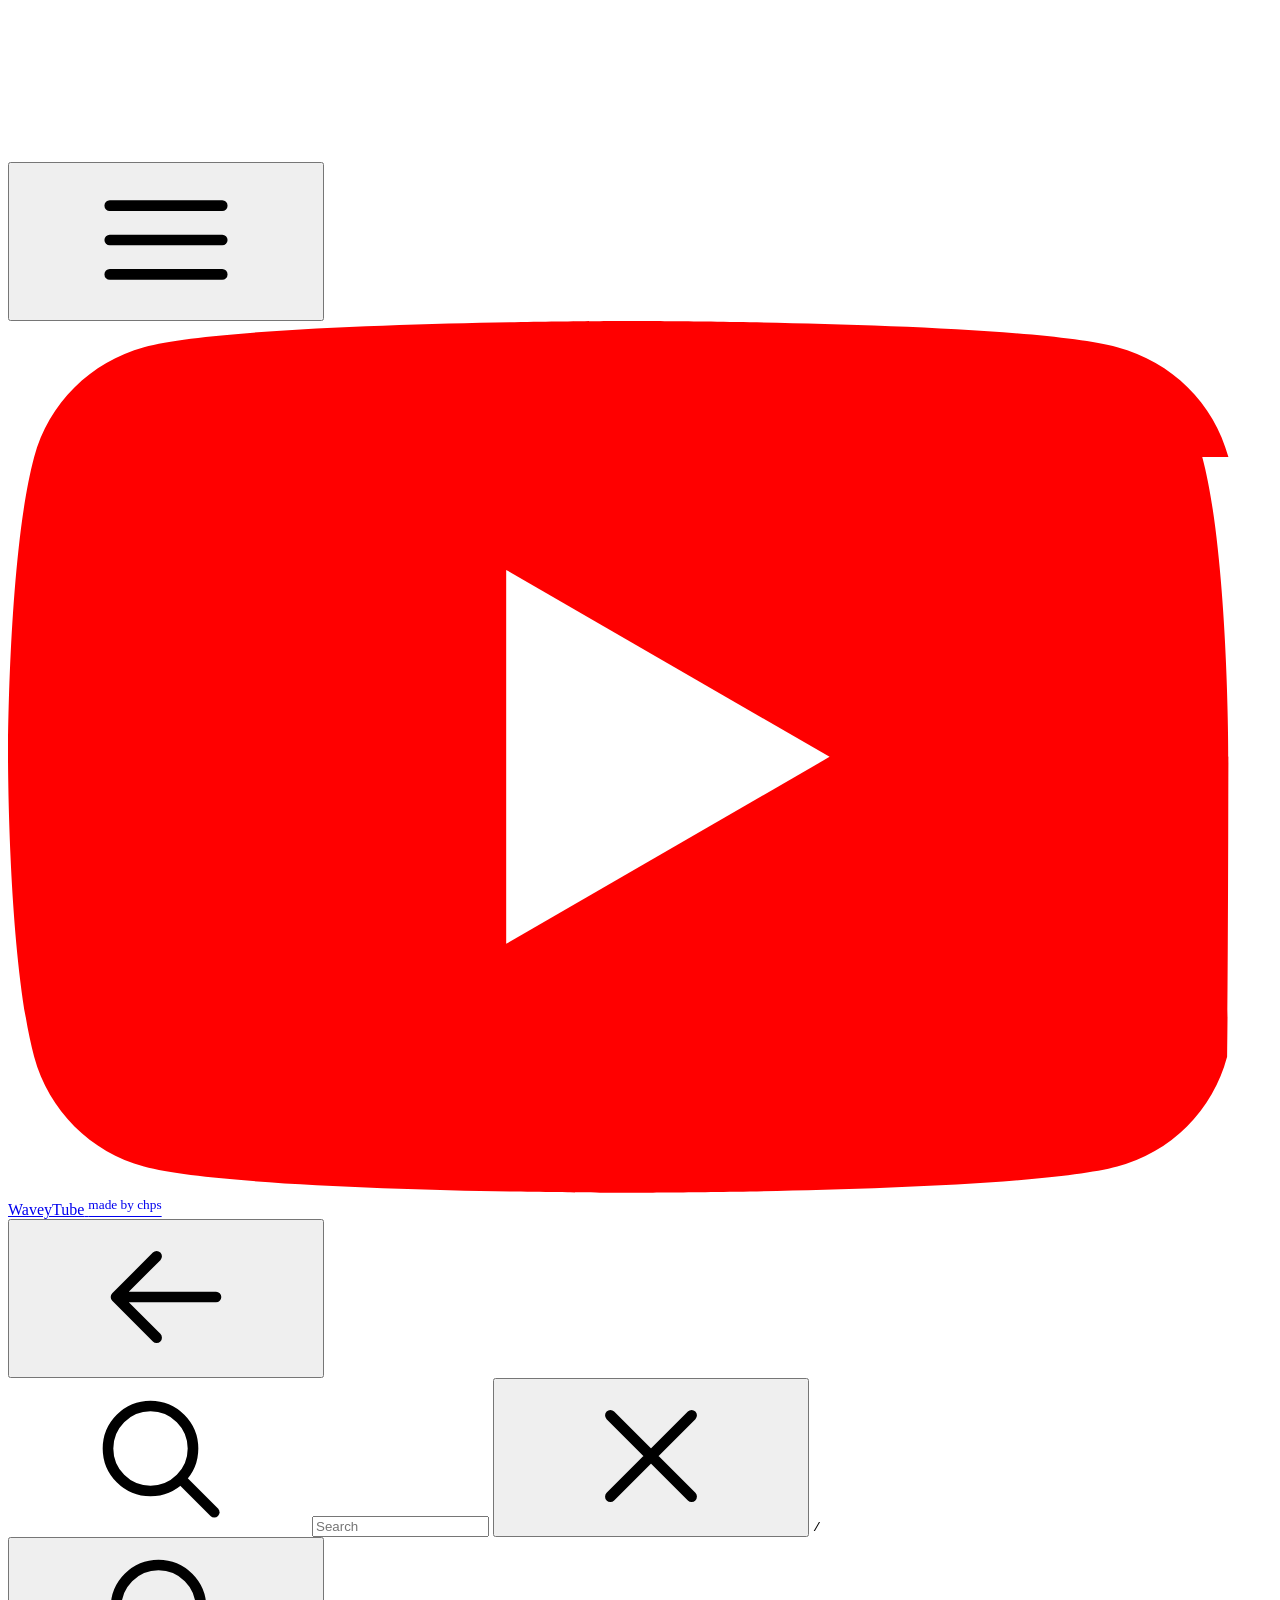
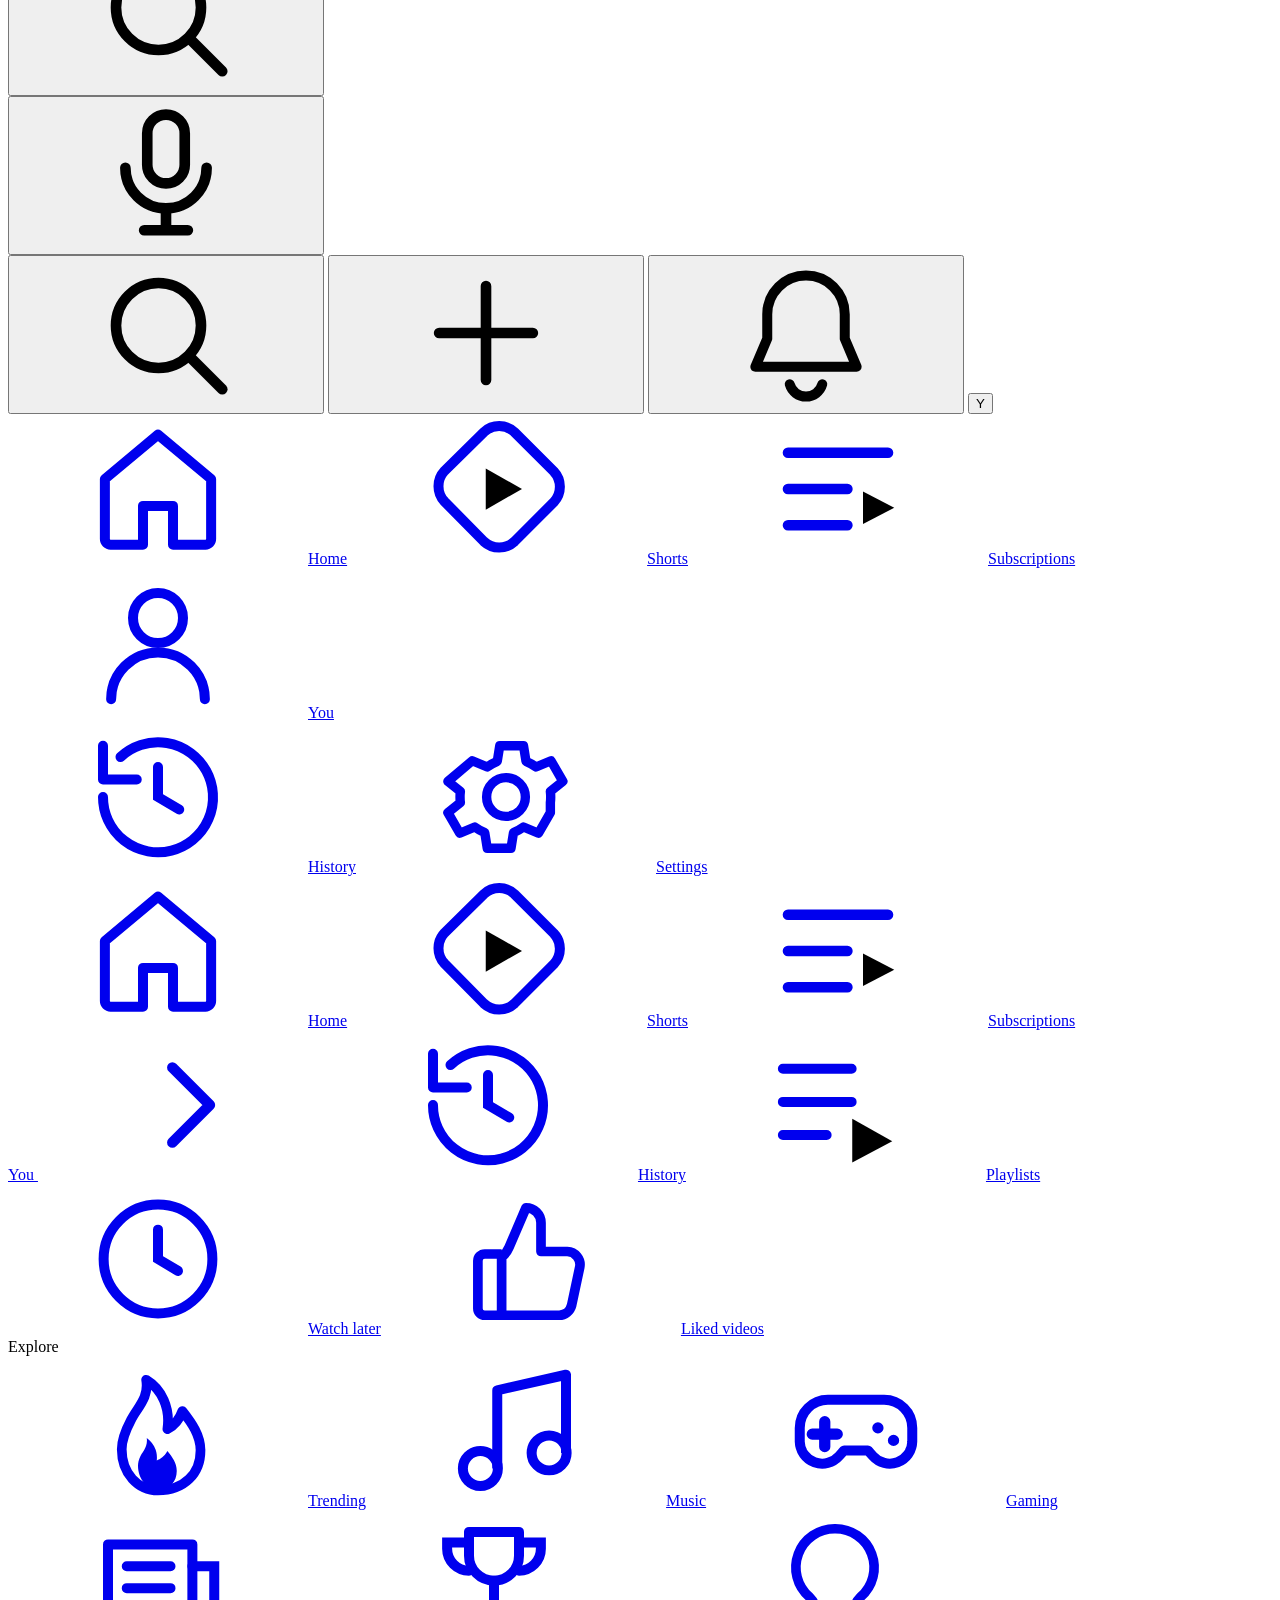
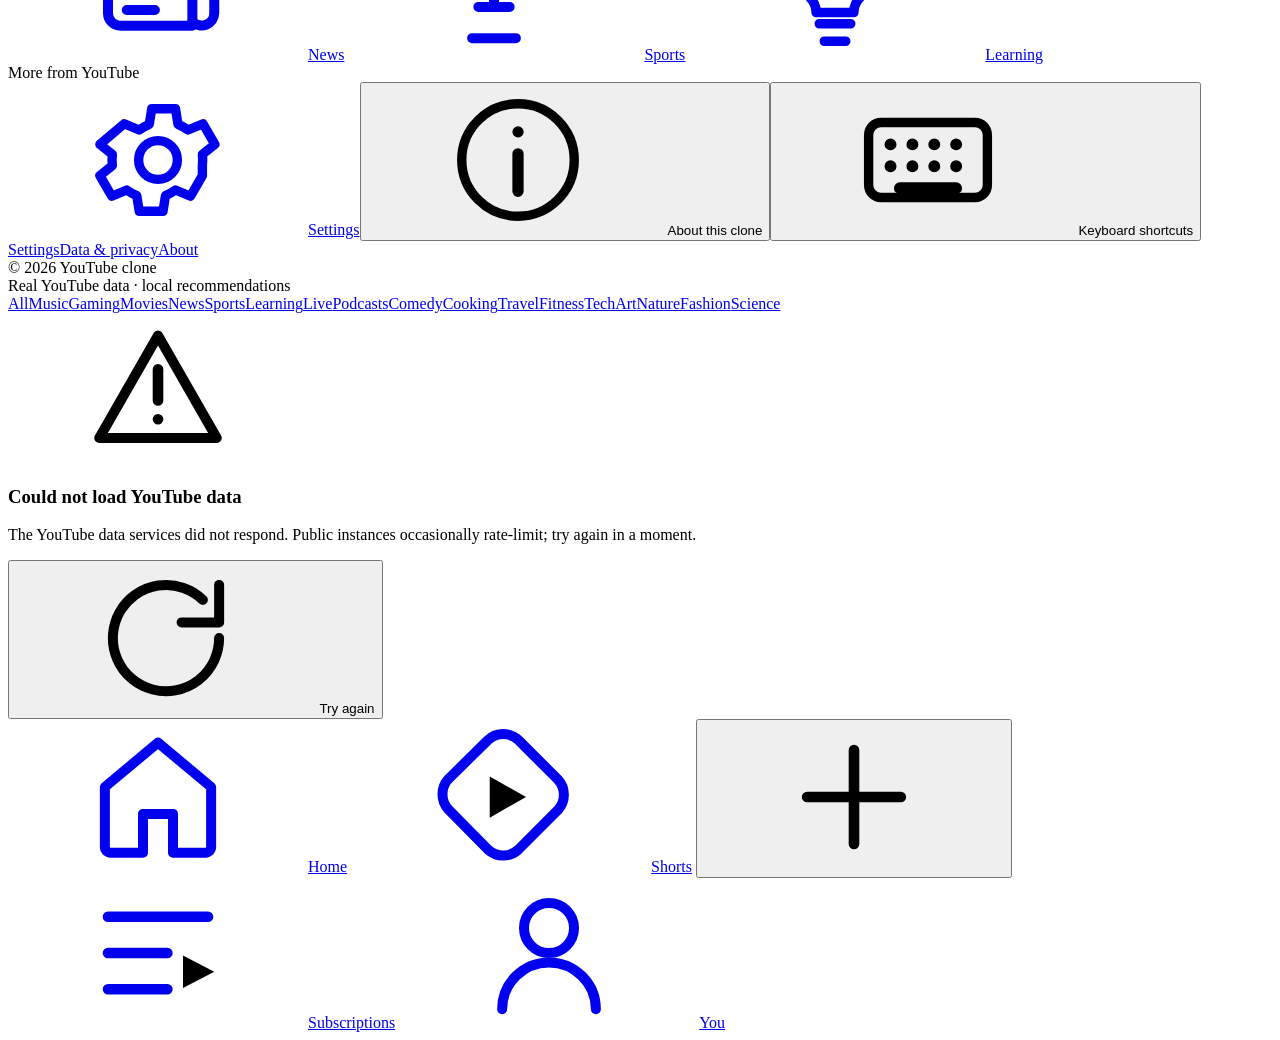
==== index.html @ 27f82ee3 "Update index.html" ====
<!DOCTYPE html>
<html lang="en" data-theme="dark">
<head>
<meta charset="utf-8">
<meta name="viewport" content="width=device-width, initial-scale=1, viewport-fit=cover">
<meta name="theme-color" content="#0f0f0f">
<meta name="description" content="A YouTube-style front end powered by public YouTube data. Search, Shorts, channels, comments and a feed that learns what you like.">
<title>WaveyTube</title>
<link rel="icon" href="data:image/svg+xml,%3Csvg xmlns='http://www.w3.org/2000/svg' viewBox='0 0 28 20'%3E%3Crect width='28' height='20' rx='5' fill='%23f00'/%3E%3Cpath d='M11.5 14.5v-9l7.5 4.5z' fill='white'/%3E%3C/svg%3E">
<link rel="preconnect" href="https://fonts.googleapis.com">
<link rel="preconnect" href="https://fonts.gstatic.com" crossorigin>
<link href="https://fonts.googleapis.com/css2?family=Roboto:wght@400;500;700&display=swap" rel="stylesheet">
<link rel="stylesheet" href="style.css?v=3">
<script>
  /* Paint the right theme before the stylesheet runs to avoid a flash. */
  try {
    var s = JSON.parse(localStorage.getItem('yt.settings.v1') || '{}');
    var t = s.theme || 'dark';
    if (t === 'light' || (t === 'system' && window.matchMedia('(prefers-color-scheme: light)').matches)) {
      document.documentElement.setAttribute('data-theme', 'light');
    }
  } catch (e) {}
</script>
</head>
<body>

<!-- ============================= ICON SPRITE ============================= -->
<svg class="sprite" aria-hidden="true" focusable="false" xmlns="http://www.w3.org/2000/svg">
  <defs>
    <symbol id="i-menu" viewBox="0 0 24 24"><path d="M3 6.5h18M3 12h18M3 17.5h18" fill="none" stroke="currentColor" stroke-width="1.7" stroke-linecap="round"/></symbol>
    <symbol id="i-search" viewBox="0 0 24 24"><circle cx="10.8" cy="10.8" r="6.8" fill="none" stroke="currentColor" stroke-width="1.7"/><path d="M15.8 15.8 21 21" fill="none" stroke="currentColor" stroke-width="1.7" stroke-linecap="round"/></symbol>
    <symbol id="i-mic" viewBox="0 0 24 24"><rect x="9" y="2.5" width="6" height="11" rx="3" fill="none" stroke="currentColor" stroke-width="1.7"/><path d="M5.5 11a6.5 6.5 0 0 0 13 0M12 17.5V21M8.5 21h7" fill="none" stroke="currentColor" stroke-width="1.7" stroke-linecap="round"/></symbol>
    <symbol id="i-plus" viewBox="0 0 24 24"><path d="M12 4.5v15M4.5 12h15" fill="none" stroke="currentColor" stroke-width="1.7" stroke-linecap="round"/></symbol>
    <symbol id="i-bell" viewBox="0 0 24 24"><path d="M12 2.8a6.2 6.2 0 0 0-6.2 6.2v3.9L3.9 17.4h16.2l-1.9-4.5V9A6.2 6.2 0 0 0 12 2.8Z" fill="none" stroke="currentColor" stroke-width="1.6" stroke-linejoin="round"/><path d="M9.4 20.2a2.7 2.7 0 0 0 5.2 0" fill="none" stroke="currentColor" stroke-width="1.6" stroke-linecap="round"/></symbol>
    <symbol id="i-bell-fill" viewBox="0 0 24 24"><path d="M12 2.6a6.4 6.4 0 0 0-6.4 6.4v4L3.7 17.6h16.6L18.4 13V9A6.4 6.4 0 0 0 12 2.6Zm-2.7 17.6a2.8 2.8 0 0 0 5.4 0Z"/></symbol>
    <symbol id="i-home" viewBox="0 0 24 24"><path d="M3.5 10.4 12 3.3l8.5 7.1V20a.9.9 0 0 1-.9.9h-5.2v-6.2H9.6v6.2H4.4a.9.9 0 0 1-.9-.9Z" fill="none" stroke="currentColor" stroke-width="1.6" stroke-linejoin="round"/></symbol>
    <symbol id="i-home-fill" viewBox="0 0 24 24"><path d="M12 2.6 2.9 10.2V21h6.7v-6.4h4.8V21h6.7V10.2Z"/></symbol>
    <symbol id="i-shorts" viewBox="0 0 24 24"><path d="M9.9 2.9a3.6 3.6 0 0 1 4.9 0l6.3 6.3a3.6 3.6 0 0 1 0 4.9l-6.3 6.3a3.6 3.6 0 0 1-4.9 0L3.6 14a3.6 3.6 0 0 1 0-4.9Z" fill="none" stroke="currentColor" stroke-width="1.6"/><path d="M10.2 8.7 16 12l-5.8 3.3Z"/></symbol>
    <symbol id="i-shorts-fill" viewBox="0 0 24 24"><path d="M9.3 2.1a4.2 4.2 0 0 1 5.8 0l6.8 6.8a4.2 4.2 0 0 1 0 5.8l-6.8 6.8a4.2 4.2 0 0 1-5.8 0l-6.8-6.8a4.2 4.2 0 0 1 0-5.8Z"/><path d="M9.8 7.7 16.6 12l-6.8 4.3Z" fill="var(--bg)"/></symbol>
    <symbol id="i-subs" viewBox="0 0 24 24"><path d="M4 6.2h16M4 12h9.5M4 17.8h9.5" fill="none" stroke="currentColor" stroke-width="1.7" stroke-linecap="round"/><path d="M16 12.4 21 15l-5 2.6Z"/></symbol>
    <symbol id="i-history" viewBox="0 0 24 24"><path d="M3.2 12a8.8 8.8 0 1 0 2.8-6.4M3.2 3.8v5.4h5.4" fill="none" stroke="currentColor" stroke-width="1.6" stroke-linecap="round" stroke-linejoin="round"/><path d="M12 7.2V12l3.4 2" fill="none" stroke="currentColor" stroke-width="1.6" stroke-linecap="round"/></symbol>
    <symbol id="i-clock" viewBox="0 0 24 24"><circle cx="12" cy="12" r="8.7" fill="none" stroke="currentColor" stroke-width="1.6"/><path d="M12 7.3V12l3.2 1.9" fill="none" stroke="currentColor" stroke-width="1.6" stroke-linecap="round"/></symbol>
    <symbol id="i-playlist" viewBox="0 0 24 24"><path d="M3.5 6.2h11M3.5 11.5h11M3.5 16.8h7" fill="none" stroke="currentColor" stroke-width="1.6" stroke-linecap="round"/><path d="M14.6 14.2 21 17.8l-6.4 3.4Z"/></symbol>
    <symbol id="i-like" viewBox="0 0 24 24"><path d="M7.3 21H4.6a1.1 1.1 0 0 1-1.1-1.1v-7.6a1.1 1.1 0 0 1 1.1-1.1h2.7m0 9.8h9.2a2.1 2.1 0 0 0 2-1.6l1.3-6.1a2.1 2.1 0 0 0-2-2.5h-4.2V6.2a2.4 2.4 0 0 0-2.4-2.4l-2.7 6.3a4 4 0 0 1-1.2 1.6Z" fill="none" stroke="currentColor" stroke-width="1.55" stroke-linejoin="round"/></symbol>
    <symbol id="i-like-fill" viewBox="0 0 24 24"><path d="M3.4 11.1h3.4V21H3.4Zm5.2 9.9h9.1a2.1 2.1 0 0 0 2.1-1.7l1.2-6a2.1 2.1 0 0 0-2.1-2.5h-4.3V6.3A2.5 2.5 0 0 0 12.1 3.8l-2.8 6.4a4 4 0 0 1-1.3 1.7Z"/></symbol>
    <symbol id="i-dislike" viewBox="0 0 24 24"><path d="M16.7 3H19.4a1.1 1.1 0 0 1 1.1 1.1v7.6a1.1 1.1 0 0 1-1.1 1.1h-2.7M16.7 3H7.5a2.1 2.1 0 0 0-2 1.6L4.2 10.7a2.1 2.1 0 0 0 2 2.5h4.2v3.6a2.4 2.4 0 0 0 2.4 2.4l2.7-6.3a4 4 0 0 1 1.2-1.6Z" fill="none" stroke="currentColor" stroke-width="1.55" stroke-linejoin="round"/></symbol>
    <symbol id="i-share" viewBox="0 0 24 24"><path d="M14 8.8V5.3L21 12l-7 6.7v-3.5c-4.9 0-7.8 1.5-9.6 4.6.8-5.4 3.7-9.5 9.6-11Z" fill="none" stroke="currentColor" stroke-width="1.55" stroke-linejoin="round"/></symbol>
    <symbol id="i-save" viewBox="0 0 24 24"><path d="M3.5 6h12M3.5 11.5h12M3.5 17h8" fill="none" stroke="currentColor" stroke-width="1.65" stroke-linecap="round"/><path d="M18 11v7M14.5 14.5h7" fill="none" stroke="currentColor" stroke-width="1.65" stroke-linecap="round"/></symbol>
    <symbol id="i-download" viewBox="0 0 24 24"><path d="M12 3v12m0 0 4.4-4.4M12 15l-4.4-4.4M3.8 20.2h16.4" fill="none" stroke="currentColor" stroke-width="1.6" stroke-linecap="round" stroke-linejoin="round"/></symbol>
    <symbol id="i-more" viewBox="0 0 24 24"><circle cx="12" cy="5" r="1.7"/><circle cx="12" cy="12" r="1.7"/><circle cx="12" cy="19" r="1.7"/></symbol>
    <symbol id="i-more-h" viewBox="0 0 24 24"><circle cx="5" cy="12" r="1.7"/><circle cx="12" cy="12" r="1.7"/><circle cx="19" cy="12" r="1.7"/></symbol>
    <symbol id="i-close" viewBox="0 0 24 24"><path d="m5.5 5.5 13 13m0-13-13 13" fill="none" stroke="currentColor" stroke-width="1.7" stroke-linecap="round"/></symbol>
    <symbol id="i-chevron-down" viewBox="0 0 24 24"><path d="m6 9.5 6 6 6-6" fill="none" stroke="currentColor" stroke-width="1.7" stroke-linecap="round" stroke-linejoin="round"/></symbol>
    <symbol id="i-chevron-up" viewBox="0 0 24 24"><path d="m6 14.5 6-6 6 6" fill="none" stroke="currentColor" stroke-width="1.7" stroke-linecap="round" stroke-linejoin="round"/></symbol>
    <symbol id="i-chevron-left" viewBox="0 0 24 24"><path d="m14.5 6-6 6 6 6" fill="none" stroke="currentColor" stroke-width="1.7" stroke-linecap="round" stroke-linejoin="round"/></symbol>
    <symbol id="i-chevron-right" viewBox="0 0 24 24"><path d="m9.5 6 6 6-6 6" fill="none" stroke="currentColor" stroke-width="1.7" stroke-linecap="round" stroke-linejoin="round"/></symbol>
    <symbol id="i-arrow-left" viewBox="0 0 24 24"><path d="M20 12H4m0 0 6.5-6.5M4 12l6.5 6.5" fill="none" stroke="currentColor" stroke-width="1.7" stroke-linecap="round" stroke-linejoin="round"/></symbol>
    <symbol id="i-check" viewBox="0 0 24 24"><path d="m4.5 12.5 5 5 10-11" fill="none" stroke="currentColor" stroke-width="1.8" stroke-linecap="round" stroke-linejoin="round"/></symbol>
    <symbol id="i-check-circle" viewBox="0 0 24 24"><circle cx="12" cy="12" r="9.2" fill="currentColor"/><path d="m7.4 12.2 3 3 6.2-6.6" fill="none" stroke="var(--bg)" stroke-width="1.9" stroke-linecap="round" stroke-linejoin="round"/></symbol>
    <symbol id="i-play" viewBox="0 0 24 24"><path d="M7.8 4.5v15L20.5 12Z"/></symbol>
    <symbol id="i-pause" viewBox="0 0 24 24"><rect x="6" y="4.5" width="4" height="15" rx="1"/><rect x="14" y="4.5" width="4" height="15" rx="1"/></symbol>
    <symbol id="i-next" viewBox="0 0 24 24"><path d="M5 4.5v15L16 12Z"/><rect x="17.5" y="4.5" width="2.5" height="15" rx="1"/></symbol>
    <symbol id="i-fullscreen" viewBox="0 0 24 24"><path d="M4 9V4h5M20 9V4h-5M4 15v5h5M20 15v5h-5" fill="none" stroke="currentColor" stroke-width="1.8" stroke-linecap="round" stroke-linejoin="round"/></symbol>
    <symbol id="i-theater" viewBox="0 0 24 24"><rect x="2.5" y="5.5" width="19" height="13" rx="2" fill="none" stroke="currentColor" stroke-width="1.6"/><path d="M2.5 11h19" fill="none" stroke="currentColor" stroke-width="1.6"/></symbol>
    <symbol id="i-volume" viewBox="0 0 24 24"><path d="M4 9.5h3L12 5v14l-5-4.5H4Z" fill="none" stroke="currentColor" stroke-width="1.6" stroke-linejoin="round"/><path d="M15.5 8.5a5 5 0 0 1 0 7M18 6a8.5 8.5 0 0 1 0 12" fill="none" stroke="currentColor" stroke-width="1.6" stroke-linecap="round"/></symbol>
    <symbol id="i-settings" viewBox="0 0 24 24"><path d="M19.1 12.9a7.6 7.6 0 0 0 0-1.8l2-1.6-1.9-3.3-2.4 1a8 8 0 0 0-1.6-.9l-.4-2.5h-3.8l-.4 2.5a8 8 0 0 0-1.6.9l-2.4-1L2.7 9.5l2 1.6a7.6 7.6 0 0 0 0 1.8l-2 1.6 1.9 3.3 2.4-1a8 8 0 0 0 1.6.9l.4 2.5h3.8l.4-2.5a8 8 0 0 0 1.6-.9l2.4 1 1.9-3.3Z" fill="none" stroke="currentColor" stroke-width="1.5" stroke-linejoin="round"/><circle cx="12" cy="12" r="3.1" fill="none" stroke="currentColor" stroke-width="1.5"/></symbol>
    <symbol id="i-help" viewBox="0 0 24 24"><circle cx="12" cy="12" r="9" fill="none" stroke="currentColor" stroke-width="1.5"/><path d="M9.3 9.2A2.8 2.8 0 0 1 14.8 10c0 1.9-2.8 2-2.8 3.8M12 17.2h.01" fill="none" stroke="currentColor" stroke-width="1.6" stroke-linecap="round"/></symbol>
    <symbol id="i-flag" viewBox="0 0 24 24"><path d="M5 21V3.5h9l1 2h4v9h-5l-1-2H5" fill="none" stroke="currentColor" stroke-width="1.6" stroke-linejoin="round"/></symbol>
    <symbol id="i-fire" viewBox="0 0 24 24"><path d="M12 21.5c4.2 0 6.8-2.7 6.8-6.4 0-2.4-1.4-4.4-2.9-6.3-.5 1.4-1.4 2.4-2.4 2.9.5-3.4-.9-6.4-3.4-7.9.5 2.9-1.4 4.4-2.4 6.4-1 1.9-1.5 3.2-1.5 4.7 0 3.9 2.6 6.6 5.8 6.6Z" fill="none" stroke="currentColor" stroke-width="1.55" stroke-linejoin="round"/><path d="M12 21.4c1.9 0 3-1.3 3-3 0-1.3-.7-2.2-1.5-3.2-.5.9-1.1 1.3-1.7 1.5.2-1.7-.7-3-1.6-3.6.2 1.4-.6 2.1-1 2.9-.3.6-.4 1.1-.4 1.6 0 2 1.4 3.8 3.2 3.8Z" fill="currentColor"/></symbol>
    <symbol id="i-music" viewBox="0 0 24 24"><path d="M9 18V5.5L20 3v12.5" fill="none" stroke="currentColor" stroke-width="1.6" stroke-linejoin="round"/><circle cx="6.3" cy="18" r="2.8" fill="none" stroke="currentColor" stroke-width="1.6"/><circle cx="17.3" cy="15.5" r="2.8" fill="none" stroke="currentColor" stroke-width="1.6"/></symbol>
    <symbol id="i-gaming" viewBox="0 0 24 24"><path d="M7.5 7h9A4.5 4.5 0 0 1 21 11.5v2.2a3.6 3.6 0 0 1-6.3 2.3l-.8-.9h-3.8l-.8.9A3.6 3.6 0 0 1 3 13.7v-2.2A4.5 4.5 0 0 1 7.5 7Z" fill="none" stroke="currentColor" stroke-width="1.6" stroke-linejoin="round"/><path d="M7 10.5v4M5 12.5h4M15.5 11.5h.01M18 13.5h.01" fill="none" stroke="currentColor" stroke-width="1.8" stroke-linecap="round"/></symbol>
    <symbol id="i-news" viewBox="0 0 24 24"><path d="M4 5.5h13.5v13H6a2 2 0 0 1-2-2Z" fill="none" stroke="currentColor" stroke-width="1.6" stroke-linejoin="round"/><path d="M17.5 9H21v7.5a2 2 0 0 1-3.5 1.3M7 9h7M7 12.5h7M7 16h4.5" fill="none" stroke="currentColor" stroke-width="1.6" stroke-linecap="round"/></symbol>
    <symbol id="i-sports" viewBox="0 0 24 24"><path d="M8 3.5h8v3.8a4 4 0 0 1-8 0Z" fill="none" stroke="currentColor" stroke-width="1.6" stroke-linejoin="round"/><path d="M8 5.2H4.5v1A3.5 3.5 0 0 0 8 9.7M16 5.2h3.5v1a3.5 3.5 0 0 1-3.5 3.5M12 11.3v4.2M8.5 20.5h7M9.5 15.5h5" fill="none" stroke="currentColor" stroke-width="1.6" stroke-linecap="round"/></symbol>
    <symbol id="i-learning" viewBox="0 0 24 24"><path d="M9.5 18.2h5M10.3 21h3.4M12 3a6.2 6.2 0 0 0-4.1 10.9c.7.7 1.1 1.5 1.1 2.5h6c0-1 .4-1.8 1.1-2.5A6.2 6.2 0 0 0 12 3Z" fill="none" stroke="currentColor" stroke-width="1.55" stroke-linecap="round" stroke-linejoin="round"/></symbol>
    <symbol id="i-user" viewBox="0 0 24 24"><circle cx="12" cy="8" r="4" fill="none" stroke="currentColor" stroke-width="1.6"/><path d="M4.5 21a7.5 7.5 0 0 1 15 0" fill="none" stroke="currentColor" stroke-width="1.6" stroke-linecap="round"/></symbol>
    <symbol id="i-comment" viewBox="0 0 24 24"><path d="M21 11.6a8.4 8.4 0 0 1-8.4 8.4H7.2L3 23V11.6A8.4 8.4 0 0 1 11.4 3.2h1.2A8.4 8.4 0 0 1 21 11.6Z" fill="none" stroke="currentColor" stroke-width="1.55" stroke-linejoin="round"/></symbol>
    <symbol id="i-send" viewBox="0 0 24 24"><path d="M3.4 20.6 21 12 3.4 3.4l2.4 7.3 9.2 1.3-9.2 1.3Z" fill="none" stroke="currentColor" stroke-width="1.5" stroke-linejoin="round"/></symbol>
    <symbol id="i-filter" viewBox="0 0 24 24"><path d="M3.5 6.5h17M3.5 12h17M3.5 17.5h17" fill="none" stroke="currentColor" stroke-width="1.6" stroke-linecap="round"/><circle cx="9" cy="6.5" r="2" fill="currentColor"/><circle cx="15.5" cy="12" r="2" fill="currentColor"/><circle cx="7.5" cy="17.5" r="2" fill="currentColor"/></symbol>
    <symbol id="i-sort" viewBox="0 0 24 24"><path d="M4 6.5h11M4 12h7M4 17.5h4M18 5v14m0 0 3-3m-3 3-3-3" fill="none" stroke="currentColor" stroke-width="1.6" stroke-linecap="round" stroke-linejoin="round"/></symbol>
    <symbol id="i-tune" viewBox="0 0 24 24"><path d="M4 7h6M14 7h6M4 17h10M18 17h2" fill="none" stroke="currentColor" stroke-width="1.6" stroke-linecap="round"/><circle cx="12" cy="7" r="2.2" fill="none" stroke="currentColor" stroke-width="1.6"/><circle cx="16" cy="17" r="2.2" fill="none" stroke="currentColor" stroke-width="1.6"/></symbol>
    <symbol id="i-trash" viewBox="0 0 24 24"><path d="M4.5 6.5h15M9.5 6.5V4h5v2.5M6.5 6.5l1 14h9l1-14M10 10v7M14 10v7" fill="none" stroke="currentColor" stroke-width="1.55" stroke-linecap="round" stroke-linejoin="round"/></symbol>
    <symbol id="i-link" viewBox="0 0 24 24"><path d="M10.2 13.8a4.2 4.2 0 0 0 6 0l2.6-2.6a4.2 4.2 0 0 0-6-6l-1.2 1.2" fill="none" stroke="currentColor" stroke-width="1.6" stroke-linecap="round"/><path d="M13.8 10.2a4.2 4.2 0 0 0-6 0l-2.6 2.6a4.2 4.2 0 0 0 6 6l1.2-1.2" fill="none" stroke="currentColor" stroke-width="1.6" stroke-linecap="round"/></symbol>
    <symbol id="i-copy" viewBox="0 0 24 24"><rect x="8.5" y="8.5" width="12" height="12" rx="2" fill="none" stroke="currentColor" stroke-width="1.6"/><path d="M15.5 8.5v-3a2 2 0 0 0-2-2h-8a2 2 0 0 0-2 2v8a2 2 0 0 0 2 2h3" fill="none" stroke="currentColor" stroke-width="1.6"/></symbol>
    <symbol id="i-external" viewBox="0 0 24 24"><path d="M14 4h6v6M20 4l-8.5 8.5M18 14v5a1 1 0 0 1-1 1H5a1 1 0 0 1-1-1V7a1 1 0 0 1 1-1h5" fill="none" stroke="currentColor" stroke-width="1.6" stroke-linecap="round" stroke-linejoin="round"/></symbol>
    <symbol id="i-sun" viewBox="0 0 24 24"><circle cx="12" cy="12" r="4.2" fill="none" stroke="currentColor" stroke-width="1.6"/><path d="M12 2.5v2.2M12 19.3v2.2M2.5 12h2.2M19.3 12h2.2M5.3 5.3l1.6 1.6M17.1 17.1l1.6 1.6M18.7 5.3l-1.6 1.6M6.9 17.1l-1.6 1.6" fill="none" stroke="currentColor" stroke-width="1.6" stroke-linecap="round"/></symbol>
    <symbol id="i-moon" viewBox="0 0 24 24"><path d="M20 14.4A8.4 8.4 0 0 1 9.6 4a8.5 8.5 0 1 0 10.4 10.4Z" fill="none" stroke="currentColor" stroke-width="1.6" stroke-linejoin="round"/></symbol>
    <symbol id="i-verified" viewBox="0 0 24 24"><circle cx="12" cy="12" r="9.4" fill="currentColor" opacity=".9"/><path d="m7.6 12.2 2.9 2.9 5.9-6.2" fill="none" stroke="#0f0f0f" stroke-width="1.8" stroke-linecap="round" stroke-linejoin="round"/></symbol>
    <symbol id="i-sparkle" viewBox="0 0 24 24"><path d="M12 2.6l2.2 6.4 6.4 2.2-6.4 2.2L12 20l-2.2-6.6-6.4-2.2 6.4-2.2Z" fill="none" stroke="currentColor" stroke-width="1.5" stroke-linejoin="round"/><path d="M19 16.5l.8 2.2 2.2.8-2.2.8-.8 2.2-.8-2.2-2.2-.8 2.2-.8Z" fill="currentColor"/></symbol>
    <symbol id="i-keyboard" viewBox="0 0 24 24"><rect x="2.5" y="6" width="19" height="12" rx="2" fill="none" stroke="currentColor" stroke-width="1.5"/><path d="M6 9.5h.01M9.5 9.5h.01M13 9.5h.01M16.5 9.5h.01M6 13h.01M9.5 13h.01M13 13h.01M16.5 13h.01M7.5 16.5h9" fill="none" stroke="currentColor" stroke-width="1.9" stroke-linecap="round"/></symbol>
    <symbol id="i-live" viewBox="0 0 24 24"><circle cx="12" cy="12" r="3.2" fill="currentColor"/><path d="M7.5 7.5a6.4 6.4 0 0 0 0 9M16.5 7.5a6.4 6.4 0 0 1 0 9M4.5 4.5a10.6 10.6 0 0 0 0 15M19.5 4.5a10.6 10.6 0 0 1 0 15" fill="none" stroke="currentColor" stroke-width="1.6" stroke-linecap="round"/></symbol>
    <symbol id="i-upload" viewBox="0 0 24 24"><path d="M12 16V4m0 0 4.5 4.5M12 4 7.5 8.5M4 15v4a1 1 0 0 0 1 1h14a1 1 0 0 0 1-1v-4" fill="none" stroke="currentColor" stroke-width="1.6" stroke-linecap="round" stroke-linejoin="round"/></symbol>
    <symbol id="i-globe" viewBox="0 0 24 24"><circle cx="12" cy="12" r="9" fill="none" stroke="currentColor" stroke-width="1.5"/><path d="M3.2 12h17.6M12 3a15 15 0 0 1 0 18M12 3a15 15 0 0 0 0 18" fill="none" stroke="currentColor" stroke-width="1.4"/></symbol>
    <symbol id="i-refresh" viewBox="0 0 24 24"><path d="M20.5 12a8.5 8.5 0 1 1-2.6-6.1M20.5 3.5v6h-6" fill="none" stroke="currentColor" stroke-width="1.6" stroke-linecap="round" stroke-linejoin="round"/></symbol>
    <symbol id="i-warning" viewBox="0 0 24 24"><path d="M12 3.6 21.4 20H2.6Z" fill="none" stroke="currentColor" stroke-width="1.6" stroke-linejoin="round"/><path d="M12 9v5M12 17h.01" fill="none" stroke="currentColor" stroke-width="1.7" stroke-linecap="round"/></symbol>
    <symbol id="i-info" viewBox="0 0 24 24"><circle cx="12" cy="12" r="9" fill="none" stroke="currentColor" stroke-width="1.5"/><path d="M12 11v6M12 7.5h.01" fill="none" stroke="currentColor" stroke-width="1.8" stroke-linecap="round"/></symbol>
    <symbol id="i-list" viewBox="0 0 24 24"><path d="M4 6.5h.01M4 12h.01M4 17.5h.01M8 6.5h12M8 12h12M8 17.5h12" fill="none" stroke="currentColor" stroke-width="1.9" stroke-linecap="round"/></symbol>
    <symbol id="i-grid" viewBox="0 0 24 24"><rect x="3.5" y="3.5" width="7" height="7" rx="1.4" fill="none" stroke="currentColor" stroke-width="1.6"/><rect x="13.5" y="3.5" width="7" height="7" rx="1.4" fill="none" stroke="currentColor" stroke-width="1.6"/><rect x="3.5" y="13.5" width="7" height="7" rx="1.4" fill="none" stroke="currentColor" stroke-width="1.6"/><rect x="13.5" y="13.5" width="7" height="7" rx="1.4" fill="none" stroke="currentColor" stroke-width="1.6"/></symbol>
    <symbol id="i-edit" viewBox="0 0 24 24"><path d="M4 20h4L20 8l-4-4L4 16Z" fill="none" stroke="currentColor" stroke-width="1.6" stroke-linejoin="round"/><path d="m14.5 5.5 4 4" fill="none" stroke="currentColor" stroke-width="1.6"/></symbol>
    <symbol id="i-eye" viewBox="0 0 24 24"><path d="M2.5 12S6 5.8 12 5.8 21.5 12 21.5 12 18 18.2 12 18.2 2.5 12 2.5 12Z" fill="none" stroke="currentColor" stroke-width="1.55"/><circle cx="12" cy="12" r="3.1" fill="none" stroke="currentColor" stroke-width="1.55"/></symbol>
    <symbol id="i-calendar" viewBox="0 0 24 24"><rect x="3.5" y="5" width="17" height="16" rx="2" fill="none" stroke="currentColor" stroke-width="1.55"/><path d="M3.5 10h17M8 3v4M16 3v4" fill="none" stroke="currentColor" stroke-width="1.55" stroke-linecap="round"/></symbol>
  </defs>
</svg>

<div id="loader" class="loader" aria-hidden="true"><i></i></div>

<!-- ============================= MASTHEAD ============================= -->
<header class="masthead" id="masthead">
  <div class="mast-start">
    <button class="icon-btn" id="menuBtn" aria-label="Guide" title="Guide">
      <svg class="icon"><use href="#i-menu"/></svg>
    </button>
    <a class="logo" href="#/" aria-label="YouTube Home">
      <svg class="logo-mark" viewBox="0 0 29 20" aria-hidden="true">
        <path d="M28 3.12C27.67 1.89 26.7.93 25.45.6 23.22 0 14.29 0 14.29 0S5.35 0 3.12.6C1.9.93.93 1.89.6 3.12 0 5.35 0 10 0 10s0 4.65.6 6.88c.33 1.23 1.3 2.19 2.52 2.52C5.35 20 14.29 20 14.29 20s8.93 0 11.16-.6a3.55 3.55 0 0 0 2.52-2.52C28 14.65 28 10 28 10s0-4.65-.6-6.88Z" fill="#FF0000"/>
        <path d="M11.43 14.29 18.85 10l-7.42-4.29Z" fill="#fff"/>
      </svg>
      <span class="logo-word">WaveyTube</span>
      <sup class="logo-country">made by chps</sup>
    </a>
  </div>

  <div class="mast-center" id="searchWrap">
    <button class="icon-btn mobile-only" id="mobileSearchBack" aria-label="Back">
      <svg class="icon"><use href="#i-arrow-left"/></svg>
    </button>
    <form class="search-form" id="searchForm" role="search" autocomplete="off">
      <div class="search-box" id="searchBox">
        <svg class="search-inline-icon" aria-hidden="true"><use href="#i-search"/></svg>
        <input id="searchInput" name="search_query" type="text" placeholder="Search" aria-label="Search"
               autocomplete="off" autocapitalize="off" spellcheck="false" role="combobox" aria-expanded="false"
               aria-controls="suggest" aria-autocomplete="list">
        <button type="button" class="search-clear hidden" id="clearSearch" aria-label="Clear search">
          <svg class="icon"><use href="#i-close"/></svg>
        </button>
        <kbd class="search-kbd" id="searchKbd">/</kbd>
      </div>
      <button type="submit" class="search-submit" id="searchBtn" aria-label="Search">
        <svg class="icon"><use href="#i-search"/></svg>
      </button>
    </form>
    <button class="icon-btn mic-btn" id="micBtn" aria-label="Search with your voice" title="Search with your voice">
      <svg class="icon"><use href="#i-mic"/></svg>
    </button>
    <div class="suggest" id="suggest" role="listbox" aria-label="Search suggestions" hidden></div>
  </div>

  <div class="mast-end">
    <button class="icon-btn mobile-only" id="mobileSearchBtn" aria-label="Search">
      <svg class="icon"><use href="#i-search"/></svg>
    </button>
    <button class="icon-btn create-btn" id="createBtn" aria-label="Create" title="Create">
      <svg class="icon"><use href="#i-plus"/></svg>
    </button>
    <button class="icon-btn notif-btn" id="notifBtn" aria-label="Notifications" title="Notifications">
      <svg class="icon"><use href="#i-bell"/></svg>
      <span class="notif-badge hidden" id="notifBadge"></span>
    </button>
    <button class="avatar-btn" id="avatarBtn" aria-label="Account" title="Account">
      <span class="avatar avatar-user" id="headerAvatar">Y</span>
    </button>
  </div>
</header>

<!-- ============================= SHELL ============================= -->
<div class="app-shell">
  <aside class="sidebar" id="sidebar" aria-label="Guide">
    <div class="mini-nav" id="miniNav"></div>
    <nav class="side-scroll" id="sideNav"></nav>
  </aside>
  <div class="scrim" id="scrim" hidden></div>
  <main class="page" id="page" tabindex="-1"></main>
</div>

<nav class="bottom-nav" id="bottomNav" aria-label="Mobile navigation">
  <a href="#/" data-nav="home"><svg class="icon"><use href="#i-home"/></svg><span>Home</span></a>
  <a href="#/shorts" data-nav="shorts"><svg class="icon"><use href="#i-shorts"/></svg><span>Shorts</span></a>
  <button type="button" id="bottomCreate" aria-label="Create"><span class="bottom-plus"><svg class="icon"><use href="#i-plus"/></svg></span></button>
  <a href="#/feed/subscriptions" data-nav="subs"><svg class="icon"><use href="#i-subs"/></svg><span>Subscriptions</span></a>
  <a href="#/you" data-nav="you"><svg class="icon"><use href="#i-user"/></svg><span>You</span></a>
</nav>

<div id="menuRoot"></div>
<div id="modalRoot"></div>
<div id="toastRoot" class="toast-root" role="status" aria-live="polite"></div>

<noscript>
  <div class="noscript">This YouTube clone needs JavaScript to load videos from YouTube.</div>
</noscript>

<script src="script.js?v=3"></script>
</body>
</html>
---- style.css ----
.f1l1o3bf{font-family:Inter, -apple-system, BlinkMacSystemFont, 'Segoe UI', Roboto, Oxygen, Ubuntu, Cantarell, 'Helvetica Neue', sans-serif, Arial;font-style:normal;font-weight:400}.f1l1o3bf button, .f1l1o3bf input, .f1l1o3bf textarea{font-family:inherit}.f1i95ii3{border-top:0.5px solid var(--origin-color-border-base-subdued)}.f1a8rywe{min-width:0}.f1mpvv25{min-width:100%;width:0}.fjz5tje{-moz-appearance:none;-webkit-appearance:none;appearance:none;background:none;border:none;color:var(--origin-color-text-base-default);cursor:pointer;font:inherit;letter-spacing:inherit;padding:0;text-decoration:underline;text-underline-position:from-font}.f1h70aqx{background-color:var(--origin-color-background-base-default);border:1px solid var(--origin-color-border-base-subdued);border-radius:20px;box-shadow:var(--origin-elevation-base-low);overflow:hidden;width:200px}.fa7ohrq{background:transparent;border:none;border-top-left-radius:20px;border-top-right-radius:20px;display:block;overflow:hidden;vertical-align:top}.f1lzxbh5{transform:none}.f2iyhnc{--ease-out:cubic-bezier(0, 0.8, 0.2, 1)}.f1c6kbrm{height:0;overflow:hidden;pointer-events:none;width:0}.fkiiwe1{background-color:var(--origin-color-background-base-default);border:1px solid var(--origin-color-border-base-subdued);border-radius:20px;box-shadow:var(--origin-elevation-base-low);box-sizing:content-box;display:flex;flex-direction:column;min-width:200px;overflow:hidden;transition:width 300ms cubic-bezier(0, 0.8, 0.2, 1), height 300ms cubic-bezier(0, 0.8, 0.2, 1)}.f1mgyl9u{position:relative}.fkxp4c0{background:transparent !important;border:none !important;border-radius:0 !important;border-top:0.5px solid var(--origin-color-border-base-subdued) !important;box-shadow:none !important;box-sizing:border-box;min-width:200px;width:-moz-max-content;width:max-content}.f1w5w47h{position:absolute;right:8px;top:50%;transform:translateY(-50%);z-index:1}.f1rm63xq{contain:inline-size}.f1sjiwcg{box-sizing:border-box;max-height:226px;overflow-y:auto}.f1sjiwcg button[role="menuitem"]{flex-shrink:0}.f1jhsh4f.f1jhsh4f{max-height:196px}.fhbth78{background-color:var(--origin-color-background-base-default);border:1px solid var(--origin-color-border-base-subdued);border-radius:20px;box-shadow:var(--origin-elevation-base-low);overflow:hidden}.fcym66q{min-width:100%;width:-moz-max-content;width:max-content}@keyframes f1gwuh0p{from{opacity:0}to{opacity:1}}.fvrf9c6{animation:f1gwuh0p 0.2s cubic-bezier(0.1, 0.65, 0.2, 1) forwards;max-width:-moz-fit-content;max-width:fit-content;opacity:0}
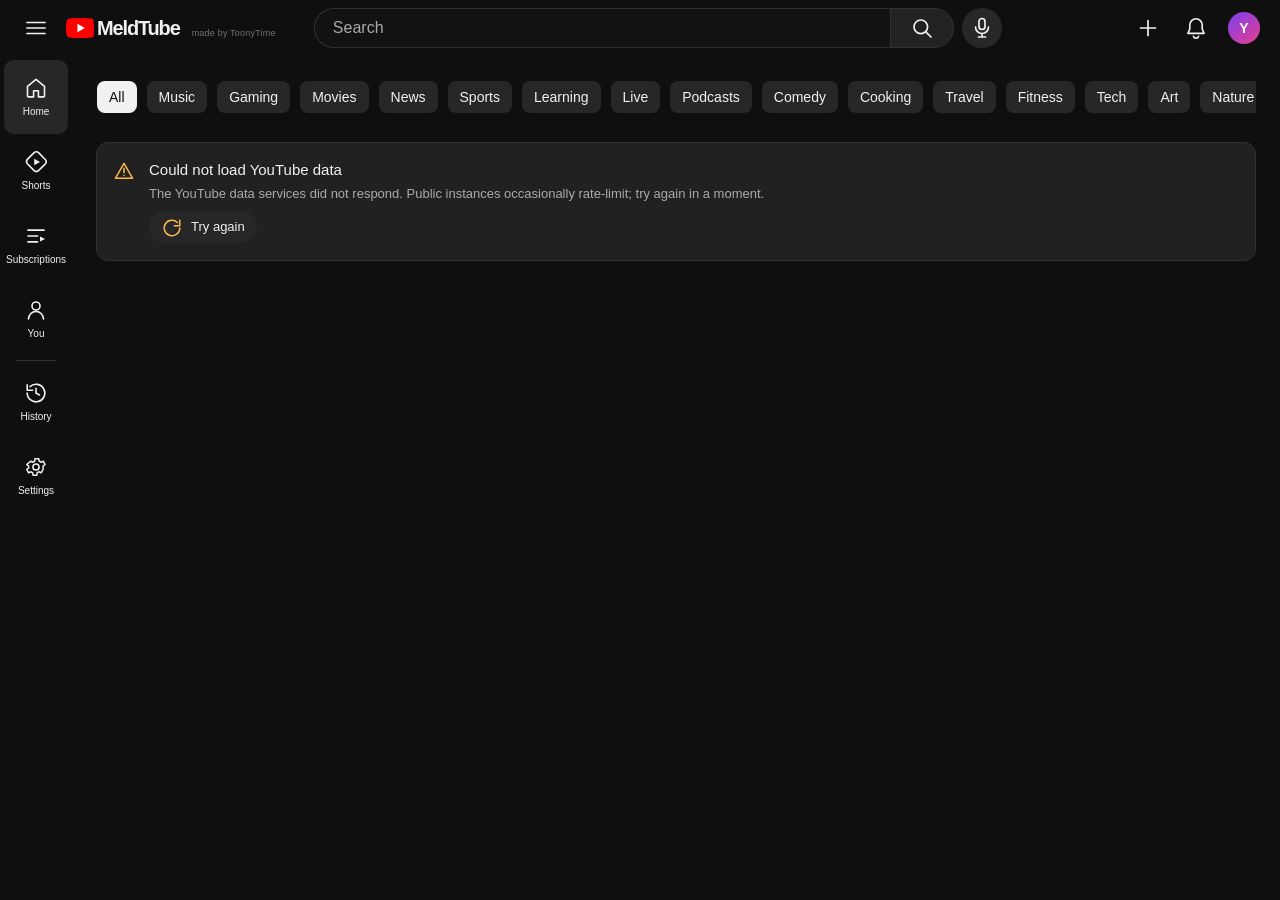
==== commit 00eaad6b: "Update index.html" ====
--- a/index.html
+++ b/index.html
@@ -5,7 +5,7 @@
 <meta name="viewport" content="width=device-width, initial-scale=1, viewport-fit=cover">
 <meta name="theme-color" content="#0f0f0f">
 <meta name="description" content="A YouTube-style front end powered by public YouTube data. Search, Shorts, channels, comments and a feed that learns what you like.">
-<title>WaveyTube</title>
+<title>MeldTube</title>
 <link rel="icon" href="data:image/svg+xml,%3Csvg xmlns='http://www.w3.org/2000/svg' viewBox='0 0 28 20'%3E%3Crect width='28' height='20' rx='5' fill='%23f00'/%3E%3Cpath d='M11.5 14.5v-9l7.5 4.5z' fill='white'/%3E%3C/svg%3E">
 <link rel="preconnect" href="https://fonts.googleapis.com">
 <link rel="preconnect" href="https://fonts.gstatic.com" crossorigin>
@@ -114,8 +114,8 @@
         <path d="M28 3.12C27.67 1.89 26.7.93 25.45.6 23.22 0 14.29 0 14.29 0S5.35 0 3.12.6C1.9.93.93 1.89.6 3.12 0 5.35 0 10 0 10s0 4.65.6 6.88c.33 1.23 1.3 2.19 2.52 2.52C5.35 20 14.29 20 14.29 20s8.93 0 11.16-.6a3.55 3.55 0 0 0 2.52-2.52C28 14.65 28 10 28 10s0-4.65-.6-6.88Z" fill="#FF0000"/>
         <path d="M11.43 14.29 18.85 10l-7.42-4.29Z" fill="#fff"/>
       </svg>
-      <span class="logo-word">WaveyTube</span>
-      <sup class="logo-country">made by chps</sup>
+      <span class="logo-word">MeldTube</span>
+      <sup class="logo-country">made by ToonyTime</sup>
     </a>
   </div>
 
--- a/style.css
+++ b/style.css
@@ -1 +1,1682 @@
-.f1l1o3bf{font-family:Inter, -apple-system, BlinkMacSystemFont, 'Segoe UI', Roboto, Oxygen, Ubuntu, Cantarell, 'Helvetica Neue', sans-serif, Arial;font-style:normal;font-weight:400}.f1l1o3bf button, .f1l1o3bf input, .f1l1o3bf textarea{font-family:inherit}.f1i95ii3{border-top:0.5px solid var(--origin-color-border-base-subdued)}.f1a8rywe{min-width:0}.f1mpvv25{min-width:100%;width:0}.fjz5tje{-moz-appearance:none;-webkit-appearance:none;appearance:none;background:none;border:none;color:var(--origin-color-text-base-default);cursor:pointer;font:inherit;letter-spacing:inherit;padding:0;text-decoration:underline;text-underline-position:from-font}.f1h70aqx{background-color:var(--origin-color-background-base-default);border:1px solid var(--origin-color-border-base-subdued);border-radius:20px;box-shadow:var(--origin-elevation-base-low);overflow:hidden;width:200px}.fa7ohrq{background:transparent;border:none;border-top-left-radius:20px;border-top-right-radius:20px;display:block;overflow:hidden;vertical-align:top}.f1lzxbh5{transform:none}.f2iyhnc{--ease-out:cubic-bezier(0, 0.8, 0.2, 1)}.f1c6kbrm{height:0;overflow:hidden;pointer-events:none;width:0}.fkiiwe1{background-color:var(--origin-color-background-base-default);border:1px solid var(--origin-color-border-base-subdued);border-radius:20px;box-shadow:var(--origin-elevation-base-low);box-sizing:content-box;display:flex;flex-direction:column;min-width:200px;overflow:hidden;transition:width 300ms cubic-bezier(0, 0.8, 0.2, 1), height 300ms cubic-bezier(0, 0.8, 0.2, 1)}.f1mgyl9u{position:relative}.fkxp4c0{background:transparent !important;border:none !important;border-radius:0 !important;border-top:0.5px solid var(--origin-color-border-base-subdued) !important;box-shadow:none !important;box-sizing:border-box;min-width:200px;width:-moz-max-content;width:max-content}.f1w5w47h{position:absolute;right:8px;top:50%;transform:translateY(-50%);z-index:1}.f1rm63xq{contain:inline-size}.f1sjiwcg{box-sizing:border-box;max-height:226px;overflow-y:auto}.f1sjiwcg button[role="menuitem"]{flex-shrink:0}.f1jhsh4f.f1jhsh4f{max-height:196px}.fhbth78{background-color:var(--origin-color-background-base-default);border:1px solid var(--origin-color-border-base-subdued);border-radius:20px;box-shadow:var(--origin-elevation-base-low);overflow:hidden}.fcym66q{min-width:100%;width:-moz-max-content;width:max-content}@keyframes f1gwuh0p{from{opacity:0}to{opacity:1}}.fvrf9c6{animation:f1gwuh0p 0.2s cubic-bezier(0.1, 0.65, 0.2, 1) forwards;max-width:-moz-fit-content;max-width:fit-content;opacity:0}
+/* =========================================================================
+   YouTube clone — stylesheet
+   Palette, spacing and type follow YouTube's 2025/26 desktop + mobile UI.
+   ========================================================================= */
+
+/* ------------------------------ tokens --------------------------------- */
+:root,
+:root[data-theme="dark"] {
+  --bg: #0f0f0f;
+  --bg-elev: #212121;
+  --bg-menu: #282828;
+  --bg-hover: #272727;
+  --bg-active: #3f3f3f;
+  --bg-chip: #272727;
+  --bg-chip-active: #f1f1f1;
+  --chip-active-text: #0f0f0f;
+  --bg-input: #121212;
+  --bg-search-btn: #222222;
+  --bg-skeleton: #1f1f1f;
+  --bg-skeleton-shine: #2a2a2a;
+  --text: #f1f1f1;
+  --text-2: #aaaaaa;
+  --text-3: #717171;
+  --text-on-light: #0f0f0f;
+  --border: #303030;
+  --border-2: #3f3f3f;
+  --red: #ff0033;
+  --blue: #3ea6ff;
+  --green: #2ba640;
+  --scrim: rgba(0, 0, 0, .6);
+  --shadow-menu: 0 4px 32px rgba(0, 0, 0, .55);
+  --shadow-modal: 0 24px 48px rgba(0, 0, 0, .6);
+  --thumb-bg: #1a1a1a;
+  --badge-bg: rgba(0, 0, 0, .8);
+  --live: #ff0033;
+  --hover-wash: rgba(255, 255, 255, .06);
+}
+
+:root[data-theme="light"] {
+  --bg: #ffffff;
+  --bg-elev: #ffffff;
+  --bg-menu: #ffffff;
+  --bg-hover: #f2f2f2;
+  --bg-active: #e5e5e5;
+  --bg-chip: #f2f2f2;
+  --bg-chip-active: #0f0f0f;
+  --chip-active-text: #ffffff;
+  --bg-input: #ffffff;
+  --bg-search-btn: #f8f8f8;
+  --bg-skeleton: #e9e9e9;
+  --bg-skeleton-shine: #f4f4f4;
+  --text: #0f0f0f;
+  --text-2: #606060;
+  --text-3: #909090;
+  --border: #e5e5e5;
+  --border-2: #d5d5d5;
+  --red: #cc0000;
+  --blue: #065fd4;
+  --scrim: rgba(0, 0, 0, .5);
+  --shadow-menu: 0 4px 32px rgba(0, 0, 0, .18);
+  --shadow-modal: 0 24px 48px rgba(0, 0, 0, .25);
+  --thumb-bg: #e9e9e9;
+  --badge-bg: rgba(0, 0, 0, .8);
+  --hover-wash: rgba(0, 0, 0, .05);
+}
+
+* { box-sizing: border-box; }
+
+html { height: 100%; }
+
+body {
+  margin: 0;
+  min-height: 100%;
+  background: var(--bg);
+  color: var(--text);
+  font-family: "Roboto", "YouTube Sans", Arial, "Helvetica Neue", sans-serif;
+  font-size: 14px;
+  line-height: 1.45;
+  -webkit-font-smoothing: antialiased;
+  -moz-osx-font-smoothing: grayscale;
+  text-rendering: optimizeLegibility;
+  overflow-y: scroll;
+}
+
+body.no-scroll { overflow: hidden; }
+
+a { color: inherit; text-decoration: none; }
+button { font: inherit; color: inherit; background: none; border: 0; padding: 0; cursor: pointer; }
+input, select, textarea { font: inherit; color: inherit; }
+img { display: block; max-width: 100%; }
+svg { display: block; }
+h1, h2, h3, h4, p { margin: 0; }
+::selection { background: #ff003366; }
+
+.sprite { position: absolute; width: 0; height: 0; overflow: hidden; }
+.hidden { display: none !important; }
+.mobile-only { display: none !important; }
+.muted { color: var(--text-2); }
+.ellipsis { overflow: hidden; text-overflow: ellipsis; white-space: nowrap; }
+.clamp-2 { display: -webkit-box; -webkit-line-clamp: 2; -webkit-box-orient: vertical; overflow: hidden; }
+.sr-only {
+  position: absolute; width: 1px; height: 1px; padding: 0; margin: -1px;
+  overflow: hidden; clip: rect(0, 0, 0, 0); white-space: nowrap; border: 0;
+}
+
+.icon { width: 24px; height: 24px; fill: currentColor; flex: none; }
+.icon-sm { width: 20px; height: 20px; }
+.icon-xs { width: 16px; height: 16px; }
+.icon-lg { width: 28px; height: 28px; }
+
+/* ------------------------------ loader --------------------------------- */
+.loader {
+  position: fixed; inset: 0 0 auto 0; height: 2px; z-index: 2400;
+  pointer-events: none; opacity: 0; transition: opacity .2s;
+}
+.loader i {
+  display: block; height: 100%; width: 0; background: var(--red);
+  transition: width .35s ease, opacity .3s;
+  box-shadow: 0 0 8px var(--red);
+}
+.loader.on { opacity: 1; }
+.loader.on i { width: 72%; transition: width 2.4s cubic-bezier(.15, .85, .3, 1); }
+.loader.done i { width: 100%; opacity: 0; }
+.loader.done { opacity: 0; }
+
+/* ------------------------------ masthead -------------------------------- */
+.masthead {
+  position: fixed; top: 0; left: 0; right: 0; height: 56px; z-index: 2020;
+  display: flex; align-items: center; gap: 8px;
+  padding: 0 16px;
+  background: var(--bg);
+}
+.mast-start { display: flex; align-items: center; gap: 4px; flex: none; }
+.mast-center {
+  position: relative; display: flex; align-items: center; justify-content: center;
+  gap: 8px; flex: 1 1 auto; min-width: 0; padding: 0 16px;
+}
+.mast-end { display: flex; align-items: center; gap: 8px; flex: none; }
+
+.icon-btn {
+  width: 40px; height: 40px; border-radius: 50%;
+  display: inline-flex; align-items: center; justify-content: center;
+  color: var(--text); flex: none;
+  transition: background .12s ease;
+}
+.icon-btn:hover { background: var(--bg-hover); }
+.icon-btn:active { background: var(--bg-active); }
+.icon-btn.on { color: var(--blue); }
+.icon-btn:focus-visible { outline: 2px solid var(--blue); outline-offset: 1px; }
+#menuBtn { margin-right: 2px; }
+
+.logo { display: flex; align-items: center; gap: 2px; padding: 0 8px 0 4px; position: relative; }
+.logo-mark { width: 29px; height: 20px; }
+.logo-word {
+  font-family: "Roboto", "YouTube Sans", Arial, sans-serif;
+  font-size: 20px; font-weight: 700; letter-spacing: -1.15px;
+  line-height: 20px; transform: translateY(-.5px);
+}
+.logo-country {
+  position: absolute; top: 9px; right: -4px;
+  font-size: 9px; color: var(--text-3); font-weight: 500;
+  letter-spacing: .2px; transform: translateX(100%);
+}
+
+.search-form { display: flex; align-items: center; width: 100%; max-width: 640px; }
+.search-box {
+  display: flex; align-items: center; flex: 1 1 auto; min-width: 0;
+  height: 40px; padding: 0 8px 0 16px;
+  background: var(--bg-input);
+  border: 1px solid var(--border);
+  border-right: 0;
+  border-radius: 20px 0 0 20px;
+  box-shadow: inset 0 1px 2px rgba(0, 0, 0, .12);
+  transition: border-color .1s, padding .1s;
+}
+.search-box:focus-within {
+  border-color: #1c62b9;
+  padding-left: 16px;
+}
+.search-inline-icon {
+  display: none; width: 20px; height: 20px; color: var(--text-2);
+  margin-right: 8px; fill: none;
+}
+.search-inline-icon * { stroke: currentColor; }
+.search-box:focus-within .search-inline-icon { display: block; }
+#searchInput {
+  flex: 1 1 auto; min-width: 0; height: 100%;
+  border: 0; outline: 0; background: transparent;
+  font-size: 16px; line-height: 24px; color: var(--text);
+}
+#searchInput::placeholder { color: var(--text-2); opacity: 1; }
+.search-clear {
+  width: 32px; height: 32px; border-radius: 50%; display: flex;
+  align-items: center; justify-content: center; color: var(--text-2); flex: none;
+}
+.search-clear:hover { background: var(--bg-hover); color: var(--text); }
+.search-clear .icon { width: 20px; height: 20px; }
+.search-kbd {
+  display: none; margin-left: 6px; padding: 1px 6px; flex: none;
+  border: 1px solid var(--border-2); border-radius: 4px;
+  font-family: inherit; font-size: 12px; color: var(--text-3); background: transparent;
+}
+.search-box:focus-within .search-kbd { display: none; }
+.search-box.has-text .search-kbd { display: none; }
+.search-submit {
+  width: 64px; height: 40px; flex: none;
+  display: flex; align-items: center; justify-content: center;
+  background: var(--bg-search-btn);
+  border: 1px solid var(--border);
+  border-radius: 0 20px 20px 0;
+  color: var(--text);
+}
+.search-submit:hover { background: var(--bg-hover); }
+.search-submit:focus-visible { outline: 2px solid var(--blue); outline-offset: 1px; }
+.mic-btn { background: var(--bg-chip); }
+.mic-btn:hover { background: var(--bg-active); }
+.mic-btn.listening { background: var(--red); color: #fff; animation: pulse 1.2s infinite; }
+@keyframes pulse { 50% { opacity: .55; } }
+
+/* search suggestions */
+.suggest {
+  position: absolute; top: 47px; left: 16px; right: 88px;
+  max-width: 640px; margin: 0 auto;
+  padding: 8px 0;
+  background: var(--bg-menu);
+  border: 1px solid var(--border);
+  border-radius: 12px;
+  box-shadow: var(--shadow-menu);
+  z-index: 2040;
+  overflow: hidden;
+}
+.suggest-item {
+  display: flex; align-items: center; gap: 14px;
+  padding: 0 16px; height: 40px; cursor: pointer;
+  font-size: 16px; line-height: 40px;
+}
+.suggest-item:hover, .suggest-item.active, .suggest-item[aria-selected="true"] { background: var(--bg-hover); }
+.suggest-icon { color: var(--text-2); width: 20px; height: 20px; flex: none; }
+.suggest-text { flex: 1 1 auto; min-width: 0; overflow: hidden; text-overflow: ellipsis; white-space: nowrap; }
+.suggest-text b { font-weight: 700; }
+.suggest-thumb { width: 32px; height: 32px; border-radius: 6px; object-fit: cover; flex: none; background: var(--bg-hover); }
+.suggest-section {
+  display: flex; align-items: center; justify-content: space-between;
+  padding: 10px 16px 6px; font-size: 12px; font-weight: 500;
+  color: var(--text-2); letter-spacing: .3px; text-transform: none;
+}
+.suggest-section button { color: var(--blue); font-size: 13px; font-weight: 500; }
+.suggest-sep { height: 1px; margin: 8px 0; background: var(--border); }
+
+/* ------------------------------ app shell ------------------------------- */
+.app-shell { padding-top: 56px; min-height: 100vh; }
+
+.sidebar {
+  position: fixed; top: 56px; bottom: 0; left: 0; width: 240px;
+  z-index: 2010; background: var(--bg);
+  scrollbar-width: thin; scrollbar-color: var(--border-2) transparent;
+  transition: width .15s ease, transform .18s ease;
+}
+.sidebar::-webkit-scrollbar { width: 8px; }
+.sidebar::-webkit-scrollbar-thumb { background: var(--border-2); border-radius: 8px; }
+.side-scroll {
+  height: 100%; overflow-y: auto; overscroll-behavior: contain;
+  padding: 12px 12px 24px;
+  scrollbar-width: thin; scrollbar-color: var(--border-2) transparent;
+}
+.side-group { padding: 0 0 8px; }
+.side-group + .side-group { border-top: 1px solid var(--border); padding-top: 12px; margin-top: 2px; }
+.side-heading {
+  display: flex; align-items: center; gap: 6px;
+  padding: 8px 10px; font-size: 16px; font-weight: 500;
+  color: var(--text);
+}
+.side-heading .icon { width: 18px; height: 18px; color: var(--text-2); }
+.side-item {
+  display: flex; align-items: center; gap: 22px;
+  height: 40px; padding: 0 10px; border-radius: 10px;
+  color: var(--text); cursor: pointer; width: 100%; text-align: left;
+  font-size: 14px;
+}
+.side-item:hover { background: var(--bg-hover); }
+.side-item.active { background: var(--bg-hover); font-weight: 500; }
+.side-item.active .side-icon { color: var(--text); }
+.side-icon { width: 24px; height: 24px; flex: none; color: var(--text); }
+.side-label { flex: 1 1 auto; min-width: 0; overflow: hidden; text-overflow: ellipsis; white-space: nowrap; }
+.side-item .badge {
+  font-size: 11px; font-weight: 500; color: var(--text-2);
+  background: var(--bg-chip); border-radius: 8px; padding: 1px 6px;
+}
+.side-chevron { width: 18px; height: 18px; color: var(--text-2); flex: none; }
+.side-divider { height: 1px; background: var(--border); margin: 10px 4px; }
+.side-sub {
+  display: flex; align-items: center; gap: 12px;
+  height: 40px; padding: 0 10px; border-radius: 10px;
+  font-size: 14px; min-width: 0;
+}
+.side-sub:hover { background: var(--bg-hover); }
+.side-sub.active { background: var(--bg-hover); font-weight: 500; }
+.side-avatar { width: 24px; height: 24px; border-radius: 50%; object-fit: cover; flex: none; background: var(--bg-active); }
+.side-sub .side-label { font-size: 14px; }
+.side-sub .live-dot { width: 6px; height: 6px; border-radius: 50%; background: var(--red); flex: none; }
+.side-footer { padding: 16px 10px 8px; color: var(--text-3); font-size: 12px; line-height: 1.7; }
+.side-footer a { color: var(--text-2); margin-right: 6px; }
+.side-footer a:hover { color: var(--text); }
+.side-footer .copyright { margin-top: 10px; color: var(--text-3); font-size: 11px; }
+
+/* mini guide */
+.mini-nav { display: none; height: 100%; overflow-y: auto; padding: 4px 4px 16px; }
+.mini-item {
+  display: flex; flex-direction: column; align-items: center; justify-content: center;
+  gap: 6px; height: 74px; border-radius: 10px; color: var(--text);
+  font-size: 10px; line-height: 1.2; text-align: center;
+}
+.mini-item:hover { background: var(--bg-hover); }
+.mini-item.active { background: var(--bg-hover); }
+.mini-item .icon { width: 24px; height: 24px; }
+.mini-sep { height: 1px; margin: 4px 12px; background: var(--border); }
+
+body.guide-collapsed .sidebar { width: 72px; }
+body.guide-collapsed .side-scroll { display: none; }
+body.guide-collapsed .mini-nav { display: block; }
+body.guide-collapsed .page { margin-left: 72px; }
+
+.page { margin-left: 240px; padding: 24px 24px 48px; min-height: calc(100vh - 56px); outline: 0; }
+.page.flush { padding: 0; }
+
+.scrim {
+  position: fixed; inset: 56px 0 0 0; background: var(--scrim);
+  z-index: 2005; border: 0;
+}
+
+/* ------------------------------ chips ---------------------------------- */
+.chips-wrap {
+  position: sticky; top: 56px; z-index: 1500;
+  display: flex; align-items: center; gap: 8px;
+  margin: -8px -24px 20px; padding: 8px 24px;
+  background: var(--bg);
+}
+.chips {
+  display: flex; gap: 10px; overflow-x: auto; scrollbar-width: none;
+  flex: 1 1 auto; min-width: 0; padding: 1px;
+}
+.chips::-webkit-scrollbar { display: none; }
+.chip {
+  height: 32px; padding: 0 12px; border-radius: 8px;
+  background: var(--bg-chip); color: var(--text);
+  font-size: 14px; font-weight: 500; white-space: nowrap;
+  display: inline-flex; align-items: center; gap: 6px; flex: none;
+  transition: background .1s, color .1s;
+}
+.chip:hover { background: var(--bg-active); }
+.chip.active { background: var(--bg-chip-active); color: var(--chip-active-text); }
+.chip .icon { width: 18px; height: 18px; }
+.chip-sep { width: 1px; background: var(--border); margin: 0 4px; flex: none; }
+.chips-arrow {
+  width: 32px; height: 32px; border-radius: 50%; display: none;
+  align-items: center; justify-content: center; background: var(--bg-chip);
+  flex: none;
+}
+.chips-wrap:hover .chips-arrow.can-left, .chips-wrap:hover .chips-arrow.can-right { display: flex; }
+.chips-arrow .icon { width: 18px; height: 18px; }
+.chips-wrap .filters-btn {
+  height: 32px; padding: 0 12px; border-radius: 8px; flex: none;
+  background: var(--bg-chip); font-size: 14px; font-weight: 500;
+  display: inline-flex; align-items: center; gap: 6px;
+}
+.chips-wrap .filters-btn .icon { width: 18px; height: 18px; }
+
+/* ------------------------------ page head ------------------------------ */
+.page-inner { max-width: 1754px; margin: 0 auto; }
+.page-head { display: flex; align-items: center; gap: 16px; margin: 0 0 20px; }
+.page-head h1 { font-size: 22px; font-weight: 700; letter-spacing: -.2px; flex: 1 1 auto; }
+.page-head .head-actions { display: flex; align-items: center; gap: 8px; }
+.section-head { display: flex; align-items: center; gap: 12px; margin: 28px 0 12px; }
+.section-head h2 { font-size: 20px; font-weight: 700; letter-spacing: -.2px; flex: 1 1 auto; }
+.section-head .section-link { color: var(--blue); font-size: 14px; font-weight: 500; }
+.section-head .icon-btn { width: 32px; height: 32px; }
+
+/* ------------------------------ grid + cards --------------------------- */
+.grid {
+  display: grid; grid-template-columns: 1fr; gap: 24px 16px;
+}
+@media (min-width: 620px) { .grid { grid-template-columns: repeat(2, minmax(0, 1fr)); } }
+@media (min-width: 1024px) { .grid { grid-template-columns: repeat(3, minmax(0, 1fr)); } }
+@media (min-width: 1440px) { .grid { grid-template-columns: repeat(4, minmax(0, 1fr)); } }
+@media (min-width: 1900px) { .grid { grid-template-columns: repeat(5, minmax(0, 1fr)); } }
+.grid.g-2 { grid-template-columns: repeat(2, minmax(0, 1fr)); }
+.grid.dense { gap: 20px 12px; }
+
+.card { display: flex; flex-direction: column; min-width: 0; position: relative; }
+.card .thumb {
+  position: relative; display: block; width: 100%; aspect-ratio: 16 / 9;
+  border-radius: 12px; overflow: hidden; background: var(--thumb-bg);
+}
+.thumb img {
+  width: 100%; height: 100%; object-fit: cover;
+  transition: transform .25s ease, filter .2s;
+}
+.card:hover .thumb img { transform: scale(1.015); }
+.thumb .badge {
+  position: absolute; right: 8px; bottom: 8px; z-index: 2;
+  padding: 1px 4px; border-radius: 4px;
+  background: var(--badge-bg); color: #fff;
+  font-size: 12px; font-weight: 600; line-height: 18px; letter-spacing: .1px;
+}
+.thumb .badge.live {
+  background: var(--live); display: inline-flex; align-items: center; gap: 4px;
+  text-transform: uppercase; font-size: 11px;
+}
+.thumb .badge.live::before {
+  content: ""; width: 6px; height: 6px; border-radius: 50%; background: #fff;
+}
+.thumb .progress {
+  position: absolute; left: 0; right: 0; bottom: 0; height: 3px;
+  background: rgba(255, 255, 255, .25); z-index: 3;
+}
+.thumb .progress i { display: block; height: 100%; background: var(--red); }
+.thumb .thumb-play {
+  position: absolute; inset: 0; display: flex; align-items: center; justify-content: center;
+  background: rgba(0, 0, 0, .12); opacity: 0; transition: opacity .15s;
+}
+.thumb:hover .thumb-play { opacity: 1; }
+.thumb-play span {
+  width: 48px; height: 48px; border-radius: 50%;
+  background: rgba(0, 0, 0, .65); color: #fff;
+  display: flex; align-items: center; justify-content: center;
+}
+.thumb-play .icon { width: 24px; height: 24px; margin-left: 2px; }
+.thumb .watched-badge {
+  position: absolute; top: 8px; left: 8px; z-index: 2;
+  padding: 2px 6px; border-radius: 4px; background: var(--badge-bg);
+  color: #fff; font-size: 11px; font-weight: 600;
+}
+
+.card-body {
+  display: flex; gap: 12px; padding: 12px 0 0; align-items: flex-start;
+  position: relative;
+}
+.card-avatar {
+  width: 36px; height: 36px; border-radius: 50%; overflow: hidden; flex: none;
+  background: var(--bg-active); display: flex; align-items: center; justify-content: center;
+  margin-top: 1px;
+}
+.card-avatar img { width: 100%; height: 100%; object-fit: cover; }
+.avatar-fallback {
+  display: none; width: 100%; height: 100%;
+  align-items: center; justify-content: center;
+  font-size: 15px; font-weight: 700; color: #fff;
+  background: linear-gradient(140deg, #5b3b8c, #a83f8f);
+}
+.card-avatar img.failed { display: none; }
+.card-avatar img.failed + .avatar-fallback { display: flex; }
+
+.card-meta { flex: 1 1 auto; min-width: 0; padding-right: 4px; }
+.card-title {
+  display: -webkit-box; -webkit-line-clamp: 2; -webkit-box-orient: vertical;
+  overflow: hidden; font-size: 16px; font-weight: 500; line-height: 22px;
+  color: var(--text); word-break: break-word;
+}
+.card-title:hover { color: var(--text); }
+.card-channel {
+  display: flex; align-items: center; gap: 4px;
+  margin-top: 6px; font-size: 14px; line-height: 20px; color: var(--text-2);
+  min-width: 0;
+}
+.card-channel:hover { color: var(--text); }
+.card-channel .name { overflow: hidden; text-overflow: ellipsis; white-space: nowrap; }
+.verified { width: 14px; height: 14px; color: var(--text-2); flex: none; }
+.card-stats {
+  margin-top: 2px; font-size: 14px; line-height: 20px; color: var(--text-2);
+  display: flex; align-items: center; gap: 4px; flex-wrap: wrap;
+}
+.card-stats .dot { font-size: 10px; }
+.card-menu {
+  width: 32px; height: 32px; border-radius: 50%; opacity: 0;
+  flex: none; margin: 2px -6px 0 0; color: var(--text);
+  display: flex; align-items: center; justify-content: center;
+}
+.card-menu .icon { width: 20px; height: 20px; }
+.card-menu:hover { background: var(--bg-hover); }
+.card:hover .card-menu, .card-menu:focus-visible { opacity: 1; }
+@media (hover: none) { .card-menu { opacity: 1; } }
+
+.card.hidden-card { display: none; }
+.card.compact-row { flex-direction: row; gap: 8px; }
+
+/* horizontal shelf */
+.shelf { margin: 24px 0 8px; position: relative; }
+.shelf-head { display: flex; align-items: center; gap: 10px; margin-bottom: 12px; }
+.shelf-title { display: flex; align-items: center; gap: 8px; font-size: 20px; font-weight: 700; letter-spacing: -.2px; }
+.shelf-title .icon { width: 22px; height: 22px; color: var(--red); }
+.shelf-head .shelf-link { color: var(--blue); font-size: 13px; font-weight: 500; margin-left: auto; }
+.shelf-scroll-wrap { position: relative; }
+.shelf-row {
+  display: grid; grid-auto-flow: column;
+  grid-auto-columns: calc((100% - 48px) / 3.2);
+  gap: 16px; overflow-x: auto; scrollbar-width: none;
+  scroll-behavior: smooth; padding-bottom: 4px;
+}
+.shelf-row::-webkit-scrollbar { display: none; }
+.shelf-row.shorts-row { grid-auto-columns: 176px; }
+.shelf-arrow {
+  position: absolute; top: 50%; transform: translateY(-50%);
+  width: 40px; height: 40px; border-radius: 50%;
+  background: var(--bg-elev); box-shadow: 0 2px 8px rgba(0,0,0,.35);
+  display: flex; align-items: center; justify-content: center;
+  z-index: 5; opacity: 0; transition: opacity .15s;
+}
+.shelf-scroll-wrap:hover .shelf-arrow { opacity: 1; }
+.shelf-arrow.left { left: -20px; }
+.shelf-arrow.right { right: -20px; }
+.shelf-arrow .icon { width: 22px; height: 22px; }
+@media (max-width: 1000px) { .shelf-row { grid-auto-columns: 300px; } }
+
+/* shorts cards */
+.short-card { display: flex; flex-direction: column; min-width: 0; }
+.short-thumb {
+  position: relative; aspect-ratio: 9 / 16; width: 100%; overflow: hidden;
+  border-radius: 12px; background: var(--thumb-bg);
+}
+.short-thumb img { width: 100%; height: 100%; object-fit: cover; transition: transform .25s; }
+.short-card:hover .short-thumb img { transform: scale(1.02); }
+.short-thumb .short-play {
+  position: absolute; inset: 0; display: flex; align-items: center; justify-content: center;
+  background: linear-gradient(180deg, transparent 55%, rgba(0,0,0,.55));
+}
+.short-play span {
+  width: 44px; height: 44px; border-radius: 50%; background: rgba(0,0,0,.55);
+  display: flex; align-items: center; justify-content: center; color: #fff;
+}
+.short-play .icon { width: 22px; height: 22px; margin-left: 2px; }
+.short-thumb .badge {
+  position: absolute; bottom: 8px; right: 8px; padding: 1px 4px;
+  border-radius: 4px; background: var(--badge-bg); color: #fff;
+  font-size: 11px; font-weight: 600;
+}
+.short-card .short-title {
+  margin-top: 8px; font-size: 14px; font-weight: 500; line-height: 20px;
+  display: -webkit-box; -webkit-line-clamp: 2; -webkit-box-orient: vertical; overflow: hidden;
+}
+.short-card .short-meta { margin-top: 3px; font-size: 12px; color: var(--text-2); }
+
+/* playlist cards */
+.pl-card { display: flex; flex-direction: column; min-width: 0; }
+.pl-thumb {
+  position: relative; aspect-ratio: 16 / 9; border-radius: 12px; overflow: hidden;
+  background: var(--thumb-bg);
+}
+.pl-thumb::before {
+  content: ""; position: absolute; inset: 0;
+  background: linear-gradient(90deg, rgba(0,0,0,.5), transparent 55%);
+  z-index: 1;
+}
+.pl-thumb img { width: 100%; height: 100%; object-fit: cover; }
+.pl-thumb .pl-count {
+  position: absolute; right: 8px; bottom: 8px; z-index: 2;
+  background: var(--badge-bg); color: #fff; font-size: 12px; font-weight: 600;
+  padding: 1px 4px; border-radius: 4px;
+}
+.pl-thumb .pl-cover-bar {
+  position: absolute; left: 0; top: 0; bottom: 0; width: 34%; z-index: 2;
+  background: rgba(0,0,0,.45); display: flex; flex-direction: column;
+  align-items: center; justify-content: center; gap: 4px; color: #fff;
+}
+.pl-cover-bar .icon { width: 22px; height: 22px; }
+.pl-cover-bar span { font-size: 11px; font-weight: 500; }
+.pl-card .pl-title {
+  margin-top: 10px; font-size: 14px; font-weight: 500; line-height: 20px;
+  display: -webkit-box; -webkit-line-clamp: 2; -webkit-box-orient: vertical; overflow: hidden;
+}
+.pl-card .pl-meta { margin-top: 3px; font-size: 12px; color: var(--text-2); }
+
+/* channel cards */
+.ch-card {
+  display: flex; gap: 16px; padding: 16px; border-radius: 12px;
+  background: var(--bg); border: 1px solid transparent; min-width: 0;
+  align-items: flex-start;
+}
+.ch-card:hover { background: var(--bg-hover); }
+.ch-avatar {
+  width: 80px; height: 80px; border-radius: 50%; overflow: hidden; flex: none;
+  background: var(--bg-active);
+}
+.ch-avatar img { width: 100%; height: 100%; object-fit: cover; }
+.ch-avatar.lg { width: 112px; height: 112px; }
+.ch-info { flex: 1 1 auto; min-width: 0; display: flex; flex-direction: column; gap: 4px; }
+.ch-name { font-size: 18px; font-weight: 500; display: flex; align-items: center; gap: 5px; }
+.ch-name .verified { width: 15px; height: 15px; }
+.ch-subs { font-size: 12px; color: var(--text-2); }
+.ch-desc {
+  font-size: 12px; color: var(--text-2); margin-top: 4px;
+  display: -webkit-box; -webkit-line-clamp: 2; -webkit-box-orient: vertical; overflow: hidden;
+}
+.ch-card .subscribe-btn { margin-top: 8px; align-self: flex-start; }
+.ch-list { display: grid; grid-template-columns: repeat(auto-fill, minmax(320px, 1fr)); gap: 8px; }
+
+/* subscribe button */
+.subscribe-btn {
+  display: inline-flex; align-items: center; justify-content: center; gap: 6px;
+  height: 36px; padding: 0 16px; border-radius: 18px;
+  background: var(--text); color: var(--bg);
+  font-size: 14px; font-weight: 500; white-space: nowrap;
+  transition: background .12s, color .12s;
+}
+.subscribe-btn:hover { background: #d9d9d9; }
+.subscribe-btn.subscribed {
+  background: var(--bg-chip); color: var(--text);
+}
+.subscribe-btn.subscribed:hover { background: var(--bg-active); }
+.subscribe-btn .icon { width: 18px; height: 18px; }
+.subscribe-btn.sm { height: 32px; font-size: 13px; padding: 0 12px; }
+
+/* generic buttons */
+.btn {
+  display: inline-flex; align-items: center; justify-content: center; gap: 8px;
+  height: 36px; padding: 0 16px; border-radius: 18px;
+  background: var(--bg-chip); color: var(--text); font-size: 14px; font-weight: 500;
+  white-space: nowrap;
+}
+.btn:hover { background: var(--bg-active); }
+.btn .icon { width: 20px; height: 20px; }
+.btn-filled { background: var(--text); color: var(--bg); }
+.btn-filled:hover { background: #d9d9d9; }
+.btn-blue { background: var(--blue); color: #0f0f0f; }
+.btn-blue:hover { filter: brightness(1.08); }
+.btn-text { background: transparent; color: var(--text); }
+.btn-text:hover { background: var(--bg-hover); }
+.btn-danger { background: transparent; color: #ff4e45; border: 1px solid var(--border); }
+.btn-danger:hover { background: rgba(255, 78, 69, .1); }
+.btn-sm { height: 32px; font-size: 13px; padding: 0 12px; }
+.btn[disabled] { opacity: .5; pointer-events: none; }
+
+/* ------------------------------ menus ---------------------------------- */
+.menu-root { position: fixed; inset: 0; z-index: 2100; pointer-events: none; }
+.menu-root.open { pointer-events: auto; }
+.menu-backdrop { position: absolute; inset: 0; }
+.menu {
+  position: absolute; min-width: 220px; max-width: 320px;
+  background: var(--bg-menu); border-radius: 12px;
+  box-shadow: var(--shadow-menu); padding: 8px 0;
+  border: 1px solid rgba(255, 255, 255, .04);
+  animation: menu-in .09s ease-out;
+  max-height: calc(100vh - 32px); overflow-y: auto;
+}
+@keyframes menu-in { from { opacity: 0; transform: scale(.97) translateY(-2px); } }
+.menu-item {
+  display: flex; align-items: center; gap: 14px; width: 100%;
+  padding: 0 16px; height: 40px; font-size: 14px; text-align: left;
+  color: var(--text);
+}
+.menu-item:hover { background: var(--bg-hover); }
+.menu-item .icon { width: 22px; height: 22px; color: var(--text); flex: none; }
+.menu-item .menu-label { flex: 1 1 auto; min-width: 0; overflow: hidden; text-overflow: ellipsis; white-space: nowrap; }
+.menu-item .menu-hint { color: var(--text-3); font-size: 12px; }
+.menu-item.danger { color: #ff6b63; }
+.menu-item.danger .icon { color: inherit; }
+.menu-item.selected { font-weight: 500; }
+.menu-item .check { color: var(--text); width: 20px; height: 20px; }
+.menu-sep { height: 1px; background: var(--border); margin: 8px 0; }
+.menu-head { display: flex; gap: 12px; align-items: center; padding: 10px 16px 12px; }
+.menu-head .avatar { width: 40px; height: 40px; }
+.menu-head-info { min-width: 0; }
+.menu-head-name { font-size: 15px; font-weight: 500; }
+.menu-head-sub { font-size: 12px; color: var(--text-2); }
+.menu-note { padding: 8px 16px; font-size: 12px; color: var(--text-3); line-height: 1.5; }
+
+/* ------------------------------ avatar --------------------------------- */
+.avatar {
+  display: inline-flex; align-items: center; justify-content: center;
+  width: 32px; height: 32px; border-radius: 50%; overflow: hidden;
+  background: linear-gradient(140deg, #7b3ff2, #e83e8c);
+  color: #fff; font-size: 14px; font-weight: 700; flex: none;
+}
+.avatar img { width: 100%; height: 100%; object-fit: cover; }
+.avatar-user { letter-spacing: 0; }
+.avatar-btn { width: 40px; height: 40px; border-radius: 50%; display: flex; align-items: center; justify-content: center; }
+.avatar-btn:hover { background: var(--bg-hover); }
+.notif-btn { position: relative; }
+.notif-badge {
+  position: absolute; top: 4px; right: 2px; min-width: 16px; height: 16px;
+  padding: 0 4px; border-radius: 8px; background: var(--red); color: #fff;
+  font-size: 10px; font-weight: 700; line-height: 16px; text-align: center;
+}
+
+/* ------------------------------ home / feed ---------------------------- */
+.feed-topline {
+  display: flex; align-items: center; gap: 12px; margin-bottom: 16px;
+}
+.feed-title { font-size: 20px; font-weight: 700; letter-spacing: -.2px; display: flex; align-items: center; gap: 8px; }
+.feed-title .icon { width: 22px; height: 22px; color: var(--red); }
+.feed-sub { color: var(--text-2); font-size: 13px; }
+.feed-tune {
+  margin-left: auto; display: inline-flex; align-items: center; gap: 6px;
+  color: var(--text-2); font-size: 13px; font-weight: 500; height: 32px; padding: 0 12px;
+  border-radius: 16px; background: var(--bg-chip);
+}
+.feed-tune:hover { background: var(--bg-active); color: var(--text); }
+.feed-tune .icon { width: 18px; height: 18px; }
+
+.onboard {
+  border: 1px solid var(--border); border-radius: 16px; padding: 18px 20px;
+  margin-bottom: 24px; background:
+    radial-gradient(120% 140% at 100% 0%, rgba(255, 0, 51, .12), transparent 55%),
+    var(--bg);
+}
+.onboard h2 { font-size: 17px; font-weight: 700; margin-bottom: 4px; }
+.onboard p { color: var(--text-2); font-size: 13px; margin-bottom: 14px; max-width: 640px; }
+.onboard-chips { display: flex; flex-wrap: wrap; gap: 8px; }
+.onboard .dismiss { margin-left: auto; }
+.onboard-head { display: flex; align-items: flex-start; gap: 12px; }
+
+/* stale notice */
+.stale-bar {
+  display: flex; align-items: center; gap: 10px; padding: 10px 14px;
+  margin-bottom: 16px; border-radius: 10px; border: 1px solid var(--border);
+  background: var(--bg-elev); color: var(--text-2); font-size: 13px;
+}
+.stale-bar .icon { width: 18px; height: 18px; color: #ffb74d; flex: none; }
+.stale-bar button { color: var(--blue); font-weight: 500; margin-left: auto; }
+
+/* ------------------------------ search page ---------------------------- */
+.search-page { max-width: 1280px; margin: 0 auto; }
+.search-summary { color: var(--text-2); font-size: 13px; margin: -6px 0 16px; }
+.search-shelf-title { font-size: 16px; font-weight: 500; margin: 20px 0 8px; display: flex; align-items: center; gap: 8px; }
+.search-shelf-title .icon { width: 18px; height: 18px; color: var(--text-2); }
+.search-channel-row {
+  display: flex; gap: 12px; overflow-x: auto; scrollbar-width: none; padding: 2px 0 8px;
+}
+.search-channel-row::-webkit-scrollbar { display: none; }
+.search-channel-row .ch-card { min-width: 300px; max-width: 360px; flex: none; }
+.search-layout { display: grid; grid-template-columns: minmax(0, 1fr); gap: 24px; }
+.search-videos { display: grid; grid-template-columns: 1fr; gap: 24px 16px; }
+@media (min-width: 900px) { .search-videos { grid-template-columns: repeat(2, minmax(0, 1fr)); } }
+@media (min-width: 1300px) { .search-videos { grid-template-columns: repeat(3, minmax(0, 1fr)); } }
+
+/* filter panel */
+.filter-panel {
+  position: absolute; top: 42px; right: 0; z-index: 1600;
+  width: 320px; padding: 18px; border-radius: 12px;
+  background: var(--bg-menu); box-shadow: var(--shadow-menu);
+}
+.filter-panel h3 { font-size: 14px; font-weight: 500; margin: 14px 0 8px; }
+.filter-panel h3:first-child { margin-top: 0; }
+.filter-panel .filter-row { display: flex; flex-wrap: wrap; gap: 8px; }
+.filter-panel .chip { height: 30px; font-size: 13px; }
+.filter-panel .filter-actions { display: flex; justify-content: flex-end; gap: 8px; margin-top: 16px; }
+
+/* ------------------------------ watch page ----------------------------- */
+.watch { max-width: 1754px; margin: 0 auto; }
+.watch-grid { display: grid; grid-template-columns: minmax(0, 1fr); gap: 24px; }
+@media (min-width: 1100px) { .watch-grid { grid-template-columns: minmax(0, 1fr) 402px; } }
+.watch-main { min-width: 0; }
+.player-shell {
+  position: relative; width: 100%; aspect-ratio: 16 / 9;
+  background: #000; border-radius: 12px; overflow: hidden;
+}
+.player-shell iframe { position: absolute; inset: 0; width: 100%; height: 100%; border: 0; }
+.player-shell > div { position: absolute; inset: 0; }
+.player-poster { width: 100%; height: 100%; object-fit: cover; }
+.player-poster-shade {
+  position: absolute; inset: 0; background: linear-gradient(180deg, rgba(0,0,0,.1), rgba(0,0,0,.25));
+}
+.play-big {
+  position: absolute; left: 50%; top: 50%; transform: translate(-50%, -50%);
+  width: 68px; height: 48px; border-radius: 12px; background: rgba(0, 0, 0, .55);
+  display: flex; align-items: center; justify-content: center; color: #fff;
+  transition: background .15s, transform .15s;
+}
+.player-shell:hover .play-big { background: var(--red); }
+.play-big:hover { transform: translate(-50%, -50%) scale(1.06); }
+.play-big .icon { width: 30px; height: 30px; margin-left: 3px; }
+.player-spinner {
+  position: absolute; inset: 0; display: flex; align-items: center; justify-content: center;
+  background: #000; z-index: 3;
+}
+.spinner {
+  width: 28px; height: 28px; border-radius: 50%;
+  border: 3px solid rgba(255,255,255,.2); border-top-color: #fff;
+  animation: spin .8s linear infinite;
+}
+@keyframes spin { to { transform: rotate(360deg); } }
+.player-error {
+  position: absolute; inset: 0; display: flex; flex-direction: column;
+  align-items: center; justify-content: center; gap: 12px;
+  background: #000; color: #fff; text-align: center; padding: 24px;
+}
+.player-error p { color: #aaa; font-size: 13px; max-width: 440px; }
+.player-error .btn { background: #fff; color: #0f0f0f; }
+
+.watch-title {
+  font-size: 20px; font-weight: 700; line-height: 28px; margin: 14px 0 0;
+  letter-spacing: -.1px; word-break: break-word;
+}
+.watch-top-row { display: flex; align-items: flex-start; gap: 16px; }
+.watch-top-row .watch-title { flex: 1 1 auto; }
+.watch-actions { display: flex; align-items: center; gap: 8px; margin-top: 12px; flex-wrap: wrap; }
+.action-btn {
+  display: inline-flex; align-items: center; gap: 6px;
+  height: 36px; padding: 0 14px; border-radius: 18px;
+  background: var(--bg-chip); font-size: 14px; font-weight: 500; white-space: nowrap;
+}
+.action-btn:hover { background: var(--bg-active); }
+.action-btn .icon { width: 22px; height: 22px; }
+.action-btn.liked { background: var(--text); color: var(--bg); }
+.action-group { display: inline-flex; align-items: center; background: var(--bg-chip); border-radius: 18px; overflow: hidden; }
+.action-group .action-btn { background: transparent; border-radius: 0; }
+.action-group .action-btn:hover { background: var(--bg-active); }
+.action-group .action-btn + .action-btn { border-left: 1px solid var(--border); }
+.action-group .action-btn.liked { background: transparent; color: var(--text); }
+.action-group .action-btn.liked .icon { color: var(--blue); }
+.action-divider { width: 1px; height: 24px; background: var(--border); margin: 0 2px; }
+
+.channel-bar { display: flex; align-items: center; gap: 12px; margin-top: 14px; }
+.channel-bar-avatar { width: 40px; height: 40px; border-radius: 50%; overflow: hidden; flex: none; background: var(--bg-active); }
+.channel-bar-avatar img { width: 100%; height: 100%; object-fit: cover; }
+.channel-bar-info { flex: 0 1 auto; min-width: 0; }
+.channel-bar-name { display: flex; align-items: center; gap: 5px; font-size: 16px; font-weight: 500; line-height: 22px; }
+.channel-bar-name .name { overflow: hidden; text-overflow: ellipsis; white-space: nowrap; }
+.channel-bar-subs { font-size: 12px; color: var(--text-2); line-height: 18px; }
+.subscribe-group { display: flex; align-items: center; gap: 8px; margin-left: 4px; flex-wrap: wrap; }
+.bell-sub-btn { width: 36px; height: 36px; border-radius: 50%; background: var(--bg-chip); display: flex; align-items: center; justify-content: center; }
+.bell-sub-btn:hover { background: var(--bg-active); }
+.bell-sub-btn .icon { width: 20px; height: 20px; }
+.bell-sub-btn.none { color: var(--text-2); }
+.bell-sub-btn.all { color: var(--text); }
+.bell-sub-btn.personalized { color: var(--text); }
+
+.desc-box {
+  margin-top: 16px; padding: 12px; border-radius: 12px;
+  background: var(--bg-chip); font-size: 14px; line-height: 20px;
+  cursor: pointer;
+}
+.desc-box:hover { background: var(--bg-active); }
+.desc-stats { font-weight: 500; margin-bottom: 6px; display: flex; flex-wrap: wrap; gap: 6px; }
+.desc-text { white-space: pre-wrap; word-break: break-word; }
+.desc-text.collapsed {
+  display: -webkit-box; -webkit-line-clamp: 2; -webkit-box-orient: vertical; overflow: hidden;
+  white-space: pre-wrap;
+}
+.desc-text a { color: var(--blue); }
+.desc-toggle { margin-top: 8px; font-weight: 500; font-size: 14px; }
+.desc-hashtags { color: var(--blue); margin-top: 8px; display: flex; gap: 8px; flex-wrap: wrap; }
+
+.watch-side { min-width: 0; }
+.related-head { display: flex; align-items: center; gap: 8px; margin-bottom: 12px; }
+.related-head h2 { font-size: 16px; font-weight: 700; flex: 1 1 auto; }
+.autoplay-toggle { display: inline-flex; align-items: center; gap: 8px; font-size: 13px; color: var(--text-2); }
+.compact-list { display: flex; flex-direction: column; gap: 10px; }
+.compact {
+  display: flex; gap: 8px; position: relative; border-radius: 10px; padding: 2px;
+  min-width: 0;
+}
+.compact:hover { background: var(--bg-hover); }
+.compact-thumb {
+  position: relative; width: 168px; min-width: 168px; aspect-ratio: 16 / 9;
+  border-radius: 8px; overflow: hidden; background: var(--thumb-bg); flex: none;
+}
+.compact-thumb img { width: 100%; height: 100%; object-fit: cover; }
+.compact-thumb .badge {
+  position: absolute; right: 5px; bottom: 5px; padding: 0 3px; border-radius: 3px;
+  background: var(--badge-bg); color: #fff; font-size: 11px; font-weight: 600; line-height: 16px;
+}
+.compact-thumb .progress { height: 2px; }
+.compact-info { flex: 1 1 auto; min-width: 0; padding-right: 20px; }
+.compact-title {
+  font-size: 14px; font-weight: 500; line-height: 20px;
+  display: -webkit-box; -webkit-line-clamp: 2; -webkit-box-orient: vertical; overflow: hidden;
+}
+.compact-channel { display: flex; align-items: center; gap: 4px; color: var(--text-2); font-size: 12px; line-height: 18px; margin-top: 5px; }
+.compact-channel .verified { width: 12px; height: 12px; }
+.compact-meta { color: var(--text-2); font-size: 12px; line-height: 18px; }
+.compact .card-menu { position: absolute; right: -2px; top: 0; width: 26px; height: 26px; opacity: 0; }
+.compact:hover .card-menu { opacity: 1; }
+.compact .card-menu .icon { width: 18px; height: 18px; }
+.related-shorts { margin-top: 18px; }
+.related-shorts h3 { font-size: 15px; font-weight: 700; margin-bottom: 8px; display: flex; align-items: center; gap: 6px; }
+.related-shorts h3 .icon { color: var(--red); width: 18px; height: 18px; }
+.related-shorts-grid { display: grid; grid-template-columns: repeat(3, 1fr); gap: 8px; }
+
+/* theater */
+body.theater .watch-grid { grid-template-columns: minmax(0, 1fr); }
+body.theater .watch-side { margin-top: 8px; }
+body.theater .related-list { display: grid; grid-template-columns: repeat(auto-fill, minmax(300px, 1fr)); gap: 16px; }
+body.theater .compact { flex-direction: column; }
+body.theater .compact-thumb { width: 100%; min-width: 0; }
+body.theater .compact-info { padding-right: 0; padding-top: 6px; }
+body.theater .compact .card-menu { opacity: 1; right: 4px; top: 4px; background: rgba(0,0,0,.6); color: #fff; }
+body.theater .player-shell { border-radius: 0; }
+
+/* comments */
+.comments { margin-top: 24px; }
+.comments-head { display: flex; align-items: center; gap: 20px; margin-bottom: 20px; }
+.comments-head h2 { font-size: 20px; font-weight: 700; }
+.comments-sort { display: inline-flex; align-items: center; gap: 6px; font-weight: 500; font-size: 14px; }
+.comment { display: flex; gap: 16px; margin-bottom: 18px; }
+.comment-avatar { width: 40px; height: 40px; border-radius: 50%; overflow: hidden; flex: none; background: var(--bg-active); }
+.comment-avatar img { width: 100%; height: 100%; object-fit: cover; }
+.comment-body { min-width: 0; flex: 1 1 auto; }
+.comment-head { display: flex; align-items: center; gap: 6px; font-size: 13px; }
+.comment-author { font-weight: 500; font-size: 13px; }
+.comment-time { color: var(--text-2); font-size: 12px; }
+.comment-badge { font-size: 10px; font-weight: 700; text-transform: uppercase; padding: 0 4px; border-radius: 3px; background: var(--bg-active); color: var(--text-2); }
+.comment-badge.pinned { background: var(--bg-active); }
+.comment-badge.owner { background: var(--bg-active); color: var(--blue); }
+.comment-text { margin-top: 4px; font-size: 14px; line-height: 20px; white-space: pre-wrap; word-break: break-word; }
+.comment-actions { display: flex; align-items: center; gap: 14px; margin-top: 8px; color: var(--text-2); }
+.comment-like { display: inline-flex; align-items: center; gap: 6px; height: 28px; }
+.comment-like .icon { width: 16px; height: 16px; }
+.comment-like:hover { color: var(--text); }
+.comment-replies-btn { font-size: 13px; font-weight: 500; color: var(--blue); margin-top: 8px; display: inline-flex; align-items: center; gap: 4px; }
+.comment-replies-btn .icon { width: 16px; height: 16px; }
+.replies { margin-top: 14px; display: flex; flex-direction: column; gap: 14px; padding-left: 4px; }
+.replies .comment-avatar { width: 24px; height: 24px; }
+.replies .comment { gap: 12px; margin-bottom: 0; }
+.comments-more { margin: 8px 0 0 56px; }
+
+/* ------------------------------ channel page --------------------------- */
+.channel-page { max-width: 1754px; margin: 0 auto; }
+.channel-banner {
+  width: 100%; aspect-ratio: 6.2 / 1; max-height: 240px; min-height: 90px;
+  border-radius: 12px; overflow: hidden; background: var(--bg-active);
+  position: relative;
+}
+.channel-banner img { width: 100%; height: 100%; object-fit: cover; }
+.channel-banner.no-banner {
+  background: linear-gradient(120deg, #1e3c72, #2a5298 35%, #6a3093 75%, #a044ff);
+}
+.channel-header { display: flex; gap: 24px; padding: 16px 0 4px; align-items: flex-start; }
+.channel-head-avatar {
+  width: 160px; height: 160px; border-radius: 50%; overflow: hidden; flex: none;
+  background: var(--bg-active); margin-top: -40px; border: 4px solid var(--bg);
+  box-shadow: 0 0 0 1px var(--border);
+}
+.channel-head-avatar img { width: 100%; height: 100%; object-fit: cover; }
+.channel-head-info { flex: 1 1 auto; min-width: 0; padding-top: 4px; }
+.channel-head-name { font-size: 36px; font-weight: 700; letter-spacing: -.6px; line-height: 1.15; display: flex; align-items: center; gap: 8px; }
+.channel-head-name .verified { width: 20px; height: 20px; }
+.channel-head-meta { color: var(--text-2); font-size: 14px; margin-top: 6px; display: flex; gap: 6px; align-items: center; flex-wrap: wrap; }
+.channel-head-meta .dot { font-size: 10px; }
+.channel-head-desc {
+  color: var(--text-2); font-size: 14px; margin-top: 8px; max-width: 720px;
+  display: -webkit-box; -webkit-line-clamp: 2; -webkit-box-orient: vertical; overflow: hidden;
+}
+.channel-head-actions { display: flex; align-items: center; gap: 8px; margin-top: 14px; flex-wrap: wrap; }
+.channel-tabs {
+  display: flex; gap: 28px; margin-top: 20px; border-bottom: 1px solid var(--border);
+  position: sticky; top: 56px; background: var(--bg); z-index: 1200; overflow-x: auto;
+  scrollbar-width: none;
+}
+.channel-tabs::-webkit-scrollbar { display: none; }
+.ch-tab {
+  height: 48px; display: inline-flex; align-items: center; font-size: 15px; font-weight: 500;
+  color: var(--text-2); border-bottom: 2px solid transparent; white-space: nowrap;
+}
+.ch-tab:hover { color: var(--text); }
+.ch-tab.active { color: var(--text); border-bottom-color: var(--text); }
+.channel-content { padding-top: 24px; }
+.channel-featured { display: grid; grid-template-columns: minmax(0, 1.35fr) minmax(0, 1fr); gap: 24px; margin-bottom: 28px; }
+.channel-featured .feature-main .thumb { aspect-ratio: 16 / 9; }
+.channel-featured .feature-main .card-title { font-size: 18px; }
+.channel-featured-side { display: flex; flex-direction: column; gap: 12px; }
+.channel-empty { padding: 48px 0; text-align: center; color: var(--text-2); }
+.channel-empty .icon { width: 48px; height: 48px; margin: 0 auto 12px; color: var(--text-3); }
+
+/* sort chips row inside channel */
+.sort-row { display: flex; gap: 8px; margin-bottom: 20px; align-items: center; }
+
+/* about tab */
+.about-grid { display: grid; grid-template-columns: minmax(0, 1.4fr) minmax(0, 1fr); gap: 40px; max-width: 1100px; }
+.about-desc { white-space: pre-wrap; line-height: 22px; }
+.about-stats { display: flex; flex-direction: column; gap: 16px; }
+.about-stat { display: flex; gap: 12px; align-items: center; font-size: 14px; }
+.about-stat .icon { width: 22px; height: 22px; color: var(--text-2); }
+.about-links { margin-top: 20px; display: flex; flex-direction: column; gap: 12px; }
+.about-link { color: var(--blue); font-size: 14px; word-break: break-all; }
+
+/* ------------------------------ shorts page ---------------------------- */
+.shorts-page { padding: 0; }
+.shorts-feed {
+  height: calc(100dvh - 56px);
+  overflow-y: auto; scroll-snap-type: y mandatory; scroll-behavior: smooth;
+  scrollbar-width: none; overscroll-behavior: contain;
+}
+.shorts-feed::-webkit-scrollbar { display: none; }
+.short {
+  height: calc(100dvh - 56px); display: flex; align-items: center; justify-content: center;
+  scroll-snap-align: start; scroll-snap-stop: always; position: relative; padding: 12px;
+}
+.short-stage { position: relative; height: 100%; max-height: 100%; aspect-ratio: 9 / 16; max-width: min(440px, 100%); }
+.short-frame {
+  position: relative; width: 100%; height: 100%; background: #000;
+  border-radius: 12px; overflow: hidden;
+}
+.short-frame iframe { position: absolute; inset: 0; width: 100%; height: 100%; border: 0; }
+.short-poster { width: 100%; height: 100%; object-fit: cover; }
+.short-shade {
+  position: absolute; inset: 0; background: linear-gradient(180deg, rgba(0,0,0,.25) 0%, transparent 30%, transparent 55%, rgba(0,0,0,.75) 100%);
+  pointer-events: none;
+}
+.short-play-big {
+  position: absolute; left: 50%; top: 50%; transform: translate(-50%, -50%);
+  width: 64px; height: 64px; border-radius: 50%; background: rgba(0, 0, 0, .55);
+  color: #fff; display: flex; align-items: center; justify-content: center;
+}
+.short-play-big:hover { background: var(--red); }
+.short-play-big .icon { width: 32px; height: 32px; margin-left: 3px; }
+.short-overlay {
+  position: absolute; left: 0; right: 0; bottom: 0; padding: 16px 74px 18px 16px;
+  color: #fff; pointer-events: none;
+}
+.short-overlay > * { pointer-events: auto; }
+.short-channel-row { display: flex; align-items: center; gap: 10px; margin-bottom: 10px; }
+.short-channel-avatar { width: 36px; height: 36px; border-radius: 50%; overflow: hidden; flex: none; border: 1px solid rgba(255,255,255,.3); }
+.short-channel-avatar img { width: 100%; height: 100%; object-fit: cover; }
+.short-channel-name { font-size: 14px; font-weight: 500; display: flex; align-items: center; gap: 4px; }
+.short-channel-name .verified { color: #fff; }
+.short-subs-btn {
+  height: 32px; padding: 0 12px; border-radius: 16px; background: #fff; color: #0f0f0f;
+  font-size: 13px; font-weight: 500;
+}
+.short-subs-btn.subscribed { background: rgba(255,255,255,.18); color: #fff; }
+.short-title { font-size: 15px; line-height: 20px; font-weight: 500; display: -webkit-box; -webkit-line-clamp: 2; -webkit-box-orient: vertical; overflow: hidden; }
+.short-views { font-size: 12px; color: rgba(255,255,255,.85); margin-top: 4px; }
+.short-rail {
+  position: absolute; right: 6px; bottom: 20px; display: flex; flex-direction: column;
+  gap: 18px; align-items: center; z-index: 4; color: #fff;
+}
+.rail-btn { display: flex; flex-direction: column; align-items: center; gap: 4px; font-size: 11px; font-weight: 500; }
+.rail-btn .rail-icon {
+  width: 44px; height: 44px; border-radius: 50%; background: rgba(255,255,255,.14);
+  display: flex; align-items: center; justify-content: center; backdrop-filter: blur(6px);
+}
+.rail-btn:hover .rail-icon { background: rgba(255,255,255,.24); }
+.rail-btn .icon { width: 22px; height: 22px; }
+.rail-btn.liked .icon { color: var(--blue); }
+.short-nav {
+  position: absolute; top: 50%; transform: translateY(-50%);
+  width: 48px; height: 48px; border-radius: 50%; background: rgba(255,255,255,.14);
+  display: flex; align-items: center; justify-content: center; color: #fff; z-index: 5;
+}
+.short-nav:hover { background: rgba(255,255,255,.24); }
+.short-nav.prev { left: 22px; }
+.short-nav.next { right: 22px; }
+.short-nav .icon { width: 26px; height: 26px; }
+.short-actions-top { position: absolute; top: 12px; right: 12px; display: flex; gap: 8px; z-index: 5; }
+.short-top-btn { width: 36px; height: 36px; border-radius: 50%; background: rgba(0,0,0,.45); color: #fff; display: flex; align-items: center; justify-content: center; }
+.short-empty { height: calc(100dvh - 56px); display: flex; flex-direction: column; align-items: center; justify-content: center; gap: 12px; color: var(--text-2); }
+
+/* ------------------------------ library / history ---------------------- */
+.library-page { max-width: 1200px; margin: 0 auto; }
+.lib-head { display: flex; align-items: center; gap: 16px; margin-bottom: 20px; }
+.lib-head h1 { font-size: 24px; font-weight: 700; flex: 1 1 auto; }
+.lib-list { display: flex; flex-direction: column; }
+.lib-row { display: flex; gap: 14px; padding: 10px 0; border-radius: 10px; position: relative; align-items: flex-start; }
+.lib-row:hover { background: var(--bg-hover); }
+.lib-thumb {
+  width: 200px; min-width: 200px; aspect-ratio: 16 / 9; border-radius: 8px;
+  overflow: hidden; background: var(--thumb-bg); position: relative; flex: none;
+}
+.lib-thumb img { width: 100%; height: 100%; object-fit: cover; }
+.lib-thumb .badge { position: absolute; right: 6px; bottom: 6px; padding: 0 4px; border-radius: 3px; background: var(--badge-bg); color: #fff; font-size: 11px; font-weight: 600; line-height: 16px; }
+.lib-thumb .progress { position: absolute; left: 0; right: 0; bottom: 0; height: 3px; background: rgba(255,255,255,.25); }
+.lib-thumb .progress i { display: block; height: 100%; background: var(--red); }
+.lib-info { flex: 1 1 auto; min-width: 0; padding-right: 40px; }
+.lib-title { font-size: 16px; font-weight: 500; line-height: 22px; display: -webkit-box; -webkit-line-clamp: 2; -webkit-box-orient: vertical; overflow: hidden; }
+.lib-meta { color: var(--text-2); font-size: 12px; margin-top: 4px; display: flex; gap: 4px; flex-wrap: wrap; }
+.lib-desc { color: var(--text-2); font-size: 12px; margin-top: 6px; display: -webkit-box; -webkit-line-clamp: 2; -webkit-box-orient: vertical; overflow: hidden; }
+.lib-row .card-menu { position: absolute; right: 4px; top: 10px; opacity: 0; }
+.lib-row:hover .card-menu { opacity: 1; }
+.lib-empty { padding: 48px 0; color: var(--text-2); text-align: center; }
+.lib-empty .icon { width: 40px; height: 40px; margin: 0 auto 10px; color: var(--text-3); }
+.lib-bulkbar { display: flex; align-items: center; gap: 8px; margin-bottom: 12px; }
+.playlist-cover { display: flex; gap: 10px; align-items: center; }
+.local-pl-row { display: flex; gap: 16px; align-items: center; padding: 12px; border-radius: 12px; }
+.local-pl-row:hover { background: var(--bg-hover); }
+.local-pl-cover { width: 160px; aspect-ratio: 16/9; border-radius: 8px; background: var(--bg-chip); overflow: hidden; display: grid; grid-template-columns: 1fr 1fr; grid-template-rows: 1fr 1fr; gap: 1px; flex: none; }
+.local-pl-cover img { width: 100%; height: 100%; object-fit: cover; }
+.local-pl-info { flex: 1 1 auto; min-width: 0; }
+.local-pl-name { font-size: 16px; font-weight: 500; }
+.local-pl-meta { color: var(--text-2); font-size: 12px; margin-top: 3px; }
+
+/* you page */
+.you-header { display: flex; align-items: center; gap: 20px; margin-bottom: 24px; }
+.you-avatar { width: 80px; height: 80px; border-radius: 50%; background: linear-gradient(140deg, #7b3ff2, #e83e8c); display: flex; align-items: center; justify-content: center; font-size: 32px; font-weight: 700; color: #fff; flex: none; }
+.you-name { font-size: 28px; font-weight: 700; }
+.you-handle { color: var(--text-2); font-size: 14px; }
+.you-stats { color: var(--text-2); font-size: 13px; margin-top: 2px; }
+.you-grid { display: grid; grid-template-columns: repeat(auto-fill, minmax(300px, 1fr)); gap: 20px; margin-top: 8px; }
+.you-card { border: 1px solid var(--border); border-radius: 12px; padding: 16px; display: flex; flex-direction: column; gap: 10px; min-height: 150px; }
+.you-card h3 { font-size: 16px; font-weight: 500; display: flex; align-items: center; gap: 8px; }
+.you-card h3 .icon { width: 20px; height: 20px; color: var(--text-2); }
+.you-card p { color: var(--text-2); font-size: 13px; line-height: 1.5; flex: 1 1 auto; }
+
+/* ------------------------------ settings ------------------------------- */
+.settings-page { max-width: 860px; margin: 0 auto; }
+.settings-page h1 { font-size: 26px; font-weight: 700; margin-bottom: 24px; }
+.set-group { border: 1px solid var(--border); border-radius: 14px; padding: 18px 20px; margin-bottom: 18px; }
+.set-group h2 { font-size: 17px; font-weight: 500; margin-bottom: 4px; }
+.set-group > p { color: var(--text-2); font-size: 13px; margin-bottom: 12px; }
+.set-row { display: flex; align-items: center; gap: 20px; padding: 12px 0; border-top: 1px solid var(--border); }
+.set-row:first-of-type { border-top: 0; }
+.set-row-text { flex: 1 1 auto; min-width: 0; }
+.set-label { font-size: 14px; font-weight: 500; }
+.set-desc { color: var(--text-2); font-size: 12px; margin-top: 2px; }
+.set-actions { display: flex; align-items: center; gap: 8px; flex-wrap: wrap; }
+.segmented { display: inline-flex; background: var(--bg-chip); border-radius: 18px; padding: 2px; }
+.segmented button { height: 30px; padding: 0 14px; border-radius: 16px; font-size: 13px; color: var(--text-2); }
+.segmented button.active { background: var(--text); color: var(--bg); font-weight: 500; }
+.switch { position: relative; width: 44px; height: 24px; border-radius: 12px; background: var(--bg-active); flex: none; transition: background .15s; }
+.switch::after { content: ""; position: absolute; left: 3px; top: 3px; width: 18px; height: 18px; border-radius: 50%; background: var(--text-2); transition: transform .15s, background .15s; }
+.switch.on { background: var(--blue); }
+.switch.on::after { transform: translateX(20px); background: #fff; }
+select.select {
+  height: 34px; padding: 0 10px; border-radius: 8px; border: 1px solid var(--border);
+  background: var(--bg-chip); color: var(--text); outline: 0;
+}
+.settings-note { font-size: 12px; color: var(--text-3); line-height: 1.6; }
+.settings-danger { color: #ff6b63; }
+.data-actions { display: flex; gap: 8px; flex-wrap: wrap; }
+
+/* ------------------------------ modal ---------------------------------- */
+.modal-root { position: fixed; inset: 0; z-index: 2200; display: none; }
+.modal-root.open { display: block; }
+.modal-backdrop { position: absolute; inset: 0; background: var(--scrim); backdrop-filter: blur(2px); }
+.modal {
+  position: relative; margin: 8vh auto 0; width: min(520px, calc(100vw - 32px));
+  max-height: 80vh; display: flex; flex-direction: column;
+  background: var(--bg-menu); border-radius: 14px;
+  box-shadow: var(--shadow-modal); overflow: hidden;
+  animation: modal-in .14s ease-out;
+}
+@keyframes modal-in { from { opacity: 0; transform: translateY(8px) scale(.98); } }
+.modal.wide { width: min(720px, calc(100vw - 32px)); }
+.modal-head { display: flex; align-items: center; gap: 12px; padding: 18px 20px 12px; }
+.modal-title { font-size: 19px; font-weight: 700; flex: 1 1 auto; }
+.modal-close { width: 36px; height: 36px; border-radius: 50%; display: flex; align-items: center; justify-content: center; }
+.modal-close:hover { background: var(--bg-hover); }
+.modal-body { padding: 4px 20px 20px; overflow-y: auto; font-size: 14px; }
+.modal-actions { display: flex; justify-content: flex-end; gap: 8px; padding: 0 20px 18px; flex-wrap: wrap; }
+.modal-input {
+  width: 100%; height: 44px; padding: 0 12px; border-radius: 8px;
+  border: 1px solid var(--border); background: var(--bg-input); color: var(--text); outline: 0;
+}
+.modal-input:focus { border-color: var(--blue); }
+.share-grid { display: flex; gap: 10px; flex-wrap: wrap; margin: 8px 0 16px; }
+.share-tile {
+  width: 72px; display: flex; flex-direction: column; align-items: center; gap: 6px;
+  font-size: 11px; color: var(--text-2); text-align: center;
+}
+.share-tile .tile {
+  width: 48px; height: 48px; border-radius: 50%; background: var(--bg-chip);
+  display: flex; align-items: center; justify-content: center;
+}
+.share-tile:hover .tile { background: var(--bg-active); }
+.share-tile .icon { width: 24px; height: 24px; }
+.copy-row { display: flex; gap: 8px; align-items: center; }
+.copy-row .modal-input { flex: 1 1 auto; font-size: 13px; }
+.playlist-pick { display: flex; flex-direction: column; gap: 2px; margin-top: 8px; max-height: 300px; overflow-y: auto; }
+.pick-row { display: flex; align-items: center; gap: 12px; padding: 10px 8px; border-radius: 8px; width: 100%; text-align: left; }
+.pick-row:hover { background: var(--bg-hover); }
+.pick-row .pick-icon { width: 24px; height: 24px; color: var(--text-2); flex: none; }
+.pick-row .pick-label { flex: 1 1 auto; min-width: 0; overflow: hidden; text-overflow: ellipsis; white-space: nowrap; }
+.pick-row .check { color: var(--blue); width: 20px; height: 20px; }
+.tune-list { display: flex; flex-direction: column; gap: 8px; margin-top: 8px; }
+.tune-item { display: flex; align-items: center; gap: 10px; }
+.tune-name { width: 160px; flex: none; font-size: 13px; overflow: hidden; text-overflow: ellipsis; white-space: nowrap; }
+.tune-track { flex: 1 1 auto; height: 6px; border-radius: 3px; background: var(--bg-chip); overflow: hidden; }
+.tune-track i { display: block; height: 100%; background: var(--blue); border-radius: 3px; }
+.tune-x { width: 28px; height: 28px; border-radius: 50%; display: flex; align-items: center; justify-content: center; color: var(--text-2); }
+.tune-x:hover { background: var(--bg-hover); color: var(--text); }
+.kbd-list { display: grid; grid-template-columns: 1fr 1fr; gap: 10px 24px; }
+.kbd-row { display: flex; align-items: center; justify-content: space-between; gap: 10px; font-size: 13px; }
+.kbd-row kbd { font-family: inherit; font-size: 12px; padding: 2px 6px; border-radius: 4px; background: var(--bg-chip); border: 1px solid var(--border); }
+.modal .field { margin-bottom: 14px; }
+.modal .field label { display: block; font-size: 12px; color: var(--text-2); margin-bottom: 6px; }
+
+/* ------------------------------ toast ---------------------------------- */
+.toast-root {
+  position: fixed; left: 24px; bottom: 24px; z-index: 2300;
+  display: flex; flex-direction: column; gap: 8px; pointer-events: none;
+}
+.toast {
+  display: flex; align-items: center; gap: 16px;
+  min-height: 48px; padding: 0 16px; border-radius: 4px;
+  background: #f1f1f1; color: #0f0f0f;
+  font-size: 14px; box-shadow: 0 2px 10px rgba(0,0,0,.3);
+  pointer-events: auto; animation: toast-in .16s ease-out;
+  max-width: min(460px, calc(100vw - 48px));
+}
+@keyframes toast-in { from { opacity: 0; transform: translateY(8px); } }
+.toast .toast-msg { flex: 1 1 auto; }
+.toast .toast-action { color: #065fd4; font-weight: 500; font-size: 14px; text-transform: uppercase; letter-spacing: .3px; }
+.toast .toast-close { width: 28px; height: 28px; border-radius: 50%; display: flex; align-items: center; justify-content: center; color: #606060; }
+.toast .toast-close:hover { background: rgba(0,0,0,.08); }
+:root[data-theme="dark"] .toast { background: #e8e8e8; }
+
+/* ------------------------------ skeleton ------------------------------- */
+.sk { pointer-events: none; }
+.sk-thumb { width: 100%; aspect-ratio: 16/9; border-radius: 12px; }
+.sk-avatar { width: 36px; height: 36px; border-radius: 50%; flex: none; }
+.sk-lines { flex: 1 1 auto; display: flex; flex-direction: column; gap: 8px; padding-top: 2px; }
+.sk-line { height: 14px; border-radius: 4px; }
+.sk-line.w80 { width: 80%; }
+.sk-line.w60 { width: 60%; }
+.sk-line.w40 { width: 40%; }
+.sk-thumb, .sk-avatar, .sk-line {
+  background: linear-gradient(100deg, var(--bg-skeleton) 30%, var(--bg-skeleton-shine) 50%, var(--bg-skeleton) 70%);
+  background-size: 300% 100%;
+  animation: shimmer 1.4s infinite linear;
+}
+@keyframes shimmer { from { background-position: 200% 0; } to { background-position: -100% 0; } }
+.sk-watch { margin-top: 14px; }
+.sk-watch .sk-line { height: 22px; }
+.sk-block { border-radius: 12px; background: var(--bg-skeleton); }
+
+/* ------------------------------ empty / error -------------------------- */
+.empty {
+  display: flex; flex-direction: column; align-items: center; justify-content: center;
+  gap: 10px; padding: 56px 24px; text-align: center; color: var(--text-2);
+}
+.empty .icon { width: 48px; height: 48px; color: var(--text-3); }
+.empty h2 { font-size: 18px; font-weight: 500; color: var(--text); }
+.empty p { font-size: 13px; max-width: 460px; line-height: 1.6; }
+.empty .btn { margin-top: 8px; }
+.error-box {
+  display: flex; align-items: flex-start; gap: 14px; padding: 16px;
+  border: 1px solid var(--border); border-radius: 12px; background: var(--bg-elev);
+  margin: 16px 0;
+}
+.error-box .icon { width: 22px; height: 22px; color: #ffb74d; flex: none; margin-top: 1px; }
+.error-box h3 { font-size: 15px; font-weight: 500; margin-bottom: 3px; }
+.error-box p { font-size: 13px; color: var(--text-2); line-height: 1.5; }
+.error-box .btn { margin-top: 8px; }
+
+/* ------------------------------ responsive ----------------------------- */
+@media (max-width: 1312px) {
+  .sidebar { width: 72px; }
+  .side-scroll { display: none; }
+  .mini-nav { display: block; }
+  .page { margin-left: 72px; }
+  body.guide-open .sidebar { width: 240px; box-shadow: var(--shadow-menu); }
+  body.guide-open .side-scroll { display: block; }
+  body.guide-open .mini-nav { display: none; }
+  body.guide-open .page { margin-left: 72px; }
+}
+@media (max-width: 1110px) {
+  .watch-side { margin-top: 8px; }
+}
+@media (max-width: 1000px) {
+  .compact-thumb { width: 150px; min-width: 150px; }
+  .channel-featured { grid-template-columns: 1fr; }
+  .about-grid { grid-template-columns: 1fr; gap: 24px; }
+  .channel-head-name { font-size: 28px; }
+  .channel-head-avatar { width: 120px; height: 120px; }
+}
+@media (max-width: 900px) {
+  .chips-wrap { margin-left: -16px; margin-right: -16px; padding-left: 16px; padding-right: 16px; }
+  .page { padding: 20px 16px 40px; }
+}
+@media (max-width: 791px) {
+  .mobile-only { display: inline-flex !important; }
+  .masthead { padding: 0 4px; gap: 0; }
+  .mast-center { padding: 0; justify-content: flex-end; }
+  .search-form, .mic-btn { display: none; }
+  #menuBtn { margin-right: 0; }
+  .logo { padding-left: 0; }
+  .logo-word { font-size: 18px; }
+  .logo-country { display: none; }
+  .create-btn { display: none; }
+  .sidebar { transform: translateX(-100%); width: 240px; box-shadow: none; }
+  body.guide-open .sidebar { transform: translateX(0); box-shadow: var(--shadow-menu); width: 240px; }
+  body.guide-open .side-scroll { display: block; }
+  body.guide-open .mini-nav { display: none; }
+  .page { margin-left: 0; padding: 16px 12px 84px; }
+  .mini-nav { display: none; }
+  .scrim { inset: 56px 0 0 0; }
+  .chips-wrap { top: 56px; margin: -4px -12px 16px; padding: 6px 12px; }
+  .chips { gap: 8px; }
+  .chip { height: 32px; font-size: 13px; }
+  .grid { gap: 20px 10px; }
+  .card-title { font-size: 15px; line-height: 20px; }
+  .card-body { padding-top: 10px; gap: 10px; }
+  .card-avatar { width: 34px; height: 34px; }
+  .card-stats, .card-channel { font-size: 13px; line-height: 18px; }
+  .bottom-nav {
+    display: flex; position: fixed; bottom: 0; left: 0; right: 0; height: 56px;
+    background: var(--bg); border-top: 1px solid var(--border); z-index: 2030;
+    padding-bottom: env(safe-area-inset-bottom);
+  }
+  .watch-title { font-size: 18px; line-height: 24px; margin-top: 10px; }
+  .watch-actions { gap: 6px; overflow-x: auto; flex-wrap: nowrap; scrollbar-width: none; padding-bottom: 2px; }
+  .watch-actions::-webkit-scrollbar { display: none; }
+  .action-btn { height: 34px; font-size: 13px; padding: 0 12px; }
+  .action-btn .icon { width: 20px; height: 20px; }
+  .player-shell { border-radius: 0; margin: 0 -12px; width: calc(100% + 24px); }
+  body.theater .player-shell { margin: 0 -12px; }
+  .desc-box { padding: 10px; font-size: 13px; }
+  .watch-grid { gap: 16px; }
+  .compact-thumb { width: 148px; min-width: 148px; }
+  .comments-head h2 { font-size: 18px; }
+  .comment { gap: 10px; }
+  .comment-avatar { width: 32px; height: 32px; }
+  .comments-more { margin-left: 42px; }
+  .search-page, .watch, .channel-page, .library-page, .settings-page { max-width: none; }
+  .search-channel-row .ch-card { min-width: 260px; }
+  .search-videos { grid-template-columns: 1fr; }
+  .ch-card { padding: 10px; gap: 12px; }
+  .ch-avatar { width: 64px; height: 64px; }
+  .ch-name { font-size: 16px; }
+  .channel-header { gap: 14px; flex-wrap: wrap; }
+  .channel-head-avatar { width: 88px; height: 88px; margin-top: -24px; }
+  .channel-head-name { font-size: 24px; }
+  .channel-head-desc { font-size: 13px; }
+  .channel-tabs { top: 56px; gap: 22px; }
+  .channel-banner { border-radius: 0; margin: 0 -12px; width: calc(100% + 24px); aspect-ratio: 3.4/1; }
+  .channel-content { padding-top: 16px; }
+  .lib-thumb { width: 144px; min-width: 144px; }
+  .lib-title { font-size: 14px; line-height: 19px; }
+  .lib-info { padding-right: 30px; }
+  .lib-desc { display: none; }
+  .you-header { gap: 14px; }
+  .you-avatar { width: 64px; height: 64px; font-size: 26px; }
+  .you-name { font-size: 22px; }
+  .short-stage { width: 100%; max-width: 100%; }
+  .short { padding: 0; height: calc(100dvh - 56px - 56px); }
+  .shorts-feed { height: calc(100dvh - 56px - 56px); }
+  .short-frame { border-radius: 0; }
+  .short-nav { display: none; }
+  .short-overlay { padding-right: 70px; }
+  .short-rail { right: 4px; bottom: 24px; gap: 14px; }
+  .rail-btn .rail-icon { width: 40px; height: 40px; }
+  .settings-page { padding-bottom: 20px; }
+  .set-row { align-items: flex-start; flex-direction: column; gap: 8px; }
+  .set-row .set-actions { width: 100%; }
+  .kbd-list { grid-template-columns: 1fr; }
+  .toast-root { left: 12px; right: 12px; bottom: 68px; }
+  .toast { max-width: none; width: 100%; }
+  .suggest { left: 0; right: 0; top: 56px; max-width: none; border-radius: 0 0 12px 12px; }
+  .modal { margin-top: 4vh; max-height: 90vh; }
+  body.mobile-search .mast-start, body.mobile-search .mast-end { display: none; }
+  body.mobile-search .mast-center {
+    display: flex; position: fixed; top: 8px; left: 8px; right: 8px;
+    height: 40px; padding: 0; z-index: 2050; background: var(--bg);
+  }
+  body.mobile-search .search-form { display: flex; }
+  body.mobile-search .mast-center .mobile-only { display: inline-flex !important; }
+  body.mobile-search .mic-btn { display: none; }
+  body.mobile-search .suggest { top: 47px; left: 0; right: 0; }
+  body.mobile-search .search-box { border-radius: 20px 0 0 20px; }
+}
+@media (min-width: 792px) {
+  .bottom-nav { display: none; }
+}
+@media (max-width: 500px) {
+  .compact-thumb { width: 130px; min-width: 130px; }
+  .compact-info { padding-right: 16px; }
+  .filter-panel { width: calc(100vw - 24px); right: -12px; }
+  .share-tile { width: 64px; }
+  .lib-thumb { width: 128px; min-width: 128px; }
+}
+
+/* bottom nav styling */
+.bottom-nav {
+  display: none; align-items: center; justify-content: space-around;
+  background: var(--bg);
+}
+.bottom-nav a, .bottom-nav > button {
+  flex: 1 1 0; display: flex; flex-direction: column; align-items: center;
+  justify-content: center; gap: 3px; height: 100%; color: var(--text-2);
+  font-size: 10px; font-weight: 500;
+}
+.bottom-nav a.active, .bottom-nav a:hover { color: var(--text); }
+.bottom-nav .icon { width: 24px; height: 24px; }
+.bottom-nav .bottom-plus {
+  width: 36px; height: 36px; border-radius: 50%; background: var(--bg-chip);
+  display: flex; align-items: center; justify-content: center;
+}
+.bottom-nav .bottom-plus .icon { width: 22px; height: 22px; }
+
+/* details */
+.noscript {
+  position: fixed; inset: 56px 0 0 0; display: flex; align-items: center;
+  justify-content: center; background: var(--bg); z-index: 3000; padding: 24px;
+  text-align: center;
+}
+
+/* scrollbar (desktop, non-sidebar) */
+::-webkit-scrollbar { width: 12px; height: 12px; }
+::-webkit-scrollbar-track { background: transparent; }
+::-webkit-scrollbar-thumb { background: #555; border-radius: 8px; border: 3px solid var(--bg); }
+::-webkit-scrollbar-thumb:hover { background: #777; }
+
+/* focus */
+:focus-visible { outline: 2px solid var(--blue); outline-offset: 2px; }
+.card a:focus-visible, .compact a:focus-visible { outline-offset: 1px; border-radius: 4px; }
+
+/* reduced motion */
+@media (prefers-reduced-motion: reduce) {
+  *, *::before, *::after { animation-duration: .001ms !important; transition-duration: .001ms !important; }
+  .shorts-feed { scroll-behavior: auto; }
+}
+
+/* =========================================================================
+   EXTRA — components introduced by the app logic
+   ========================================================================= */
+
+/* avatar fallback system */
+.avatar-fallback {
+  display: none;
+  width: 100%;
+  height: 100%;
+  align-items: center;
+  justify-content: center;
+  background: linear-gradient(140deg, #5b3b8c, #a83f8f);
+  color: #fff;
+  font-size: 15px;
+  font-weight: 700;
+  line-height: 1;
+  text-transform: uppercase;
+  letter-spacing: .3px;
+}
+img.failed { visibility: hidden; }
+img.failed + .avatar-fallback { display: flex; }
+.short-channel-avatar .avatar-fallback,
+.comment-avatar .avatar-fallback { font-size: 11px; }
+.ch-avatar .avatar-fallback { font-size: 24px; }
+.channel-head-avatar .avatar-fallback { font-size: 48px; }
+.channel-bar-avatar .avatar-fallback { font-size: 15px; }
+.avatar.failed + .avatar-fallback { display: flex; }
+
+/* mobile search back button only in search mode */
+#mobileSearchBack { display: none !important; }
+body.mobile-search #mobileSearchBack { display: inline-flex !important; }
+
+/* watch action row */
+.watch-actions-row {
+  display: flex;
+  align-items: center;
+  justify-content: space-between;
+  gap: 12px;
+  flex-wrap: wrap;
+  margin-top: 14px;
+}
+.watch-actions-row .watch-actions { margin-top: 0; }
+.watch-actions-row .channel-bar { margin-top: 0; }
+.action-btn.disliked { color: var(--text-2); }
+.action-group .action-btn.liked .icon { color: var(--blue); }
+.comment-like.liked { color: var(--blue); }
+.player-shell iframe {
+  position: absolute !important;
+  inset: 0 !important;
+  width: 100% !important;
+  height: 100% !important;
+  border: 0;
+}
+.player-shell[data-act] { cursor: pointer; }
+.player-error h3 { font-size: 18px; font-weight: 500; }
+
+/* autoplay next overlay */
+.next-overlay {
+  position: absolute;
+  inset: 0;
+  z-index: 6;
+  display: flex;
+  flex-direction: column;
+  align-items: flex-end;
+  justify-content: flex-end;
+  gap: 8px;
+  padding: 16px;
+  background: linear-gradient(180deg, rgba(0,0,0,0) 35%, rgba(0,0,0,.82));
+  color: #fff;
+}
+.next-label { font-size: 13px; color: #ddd; }
+.next-card {
+  display: flex;
+  gap: 10px;
+  width: min(340px, 92%);
+  padding: 8px;
+  border-radius: 8px;
+  background: rgba(0, 0, 0, .55);
+  color: #fff;
+}
+.next-card img {
+  width: 120px;
+  min-width: 120px;
+  aspect-ratio: 16 / 9;
+  object-fit: cover;
+  border-radius: 6px;
+}
+.next-info { min-width: 0; }
+.next-title {
+  font-size: 13px;
+  font-weight: 500;
+  line-height: 18px;
+  display: -webkit-box;
+  -webkit-line-clamp: 2;
+  -webkit-box-orient: vertical;
+  overflow: hidden;
+}
+.next-meta { font-size: 12px; color: #aaa; margin-top: 3px; }
+.next-actions { display: flex; gap: 8px; }
+.next-actions .btn-filled { background: #fff; color: #0f0f0f; }
+
+/* filter panel */
+.filter-wrap { position: relative; flex: none; }
+.filter-n {
+  display: inline-flex;
+  align-items: center;
+  justify-content: center;
+  min-width: 16px;
+  height: 16px;
+  margin-left: 3px;
+  padding: 0 4px;
+  border-radius: 8px;
+  background: var(--blue);
+  color: #0f0f0f;
+  font-size: 10px;
+  font-weight: 700;
+}
+.chips-wrap .filters-btn.btn-blue { background: var(--blue); color: #0f0f0f; }
+.search-summary { color: var(--text-2); font-size: 13px; margin: -8px 0 18px; }
+.search-summary b { color: var(--text); font-weight: 500; }
+
+/* shorts grid */
+.shorts-grid {
+  display: grid;
+  grid-template-columns: repeat(auto-fill, minmax(160px, 1fr));
+  gap: 16px;
+}
+@media (max-width: 500px) {
+  .shorts-grid { grid-template-columns: repeat(2, minmax(0, 1fr)); }
+}
+.short-empty {
+  height: calc(100dvh - 56px);
+  display: flex;
+  flex-direction: column;
+  align-items: center;
+  justify-content: center;
+  gap: 12px;
+  color: var(--text-2);
+  text-align: center;
+  padding: 24px;
+}
+.short-empty h2 { color: var(--text); font-size: 20px; font-weight: 500; }
+.short-empty .spinner { margin-bottom: 6px; }
+body.shorts-mode .page { padding: 0; }
+body.shorts-mode .chips-wrap { display: none; }
+
+/* playlist page */
+.playlist-page { max-width: 1200px; margin: 0 auto; }
+.playlist-head {
+  display: flex;
+  align-items: flex-end;
+  gap: 24px;
+  margin-bottom: 24px;
+}
+.playlist-cover-lg {
+  width: 240px;
+  min-width: 240px;
+  aspect-ratio: 16 / 9;
+  border-radius: 12px;
+  overflow: hidden;
+  background: var(--bg-active);
+  flex: none;
+}
+.playlist-cover-lg .local-pl-cover {
+  width: 100%;
+  height: 100%;
+  border-radius: 0;
+}
+.playlist-info { min-width: 0; flex: 1 1 auto; }
+.playlist-title { font-size: 28px; font-weight: 700; line-height: 1.2; margin-bottom: 6px; letter-spacing: -.3px; }
+.playlist-meta { color: var(--text-2); font-size: 13px; }
+.playlist-actions { display: flex; gap: 8px; margin-top: 14px; flex-wrap: wrap; }
+.pl-index {
+  width: 24px;
+  min-width: 24px;
+  text-align: center;
+  color: var(--text-2);
+  font-size: 13px;
+  padding-top: 30px;
+  flex: none;
+}
+.playlist-row .lib-thumb { width: 160px; min-width: 160px; }
+.lib-meta a { color: var(--text-2); }
+.lib-meta a:hover { color: var(--text); }
+@media (max-width: 791px) {
+  .playlist-head { flex-direction: column; align-items: flex-start; gap: 16px; }
+  .playlist-cover-lg { width: 210px; min-width: 210px; }
+  .playlist-title { font-size: 22px; }
+  .playlist-row .lib-thumb { width: 128px; min-width: 128px; }
+  .pl-index { display: none; }
+}
+
+/* notifications popover */
+.notif-menu { padding: 0; }
+.notif-head {
+  display: flex;
+  align-items: center;
+  justify-content: space-between;
+  gap: 12px;
+  padding: 10px 10px 10px 16px;
+  border-bottom: 1px solid var(--border);
+  font-size: 16px;
+  font-weight: 500;
+}
+.notif-head .icon-btn { width: 32px; height: 32px; }
+.notif-list { max-height: min(440px, calc(100vh - 160px)); overflow-y: auto; }
+.notif-row {
+  display: flex;
+  gap: 12px;
+  padding: 12px 16px;
+  align-items: flex-start;
+}
+.notif-row:hover { background: var(--bg-hover); }
+.notif-thumb {
+  display: block;
+  width: 96px;
+  min-width: 96px;
+  aspect-ratio: 16 / 9;
+  border-radius: 6px;
+  overflow: hidden;
+  background: var(--bg-active);
+  flex: none;
+}
+.notif-thumb img { width: 100%; height: 100%; object-fit: cover; }
+.notif-info { display: block; min-width: 0; flex: 1 1 auto; }
+.notif-title {
+  display: -webkit-box;
+  -webkit-line-clamp: 2;
+  -webkit-box-orient: vertical;
+  overflow: hidden;
+  font-size: 13px;
+  font-weight: 500;
+  line-height: 18px;
+}
+.notif-meta { display: block; color: var(--text-2); font-size: 12px; margin-top: 3px; }
+.notif-empty { padding: 26px 20px; text-align: center; color: var(--text-2); font-size: 13px; line-height: 1.6; }
+.notif-foot { padding: 10px 16px; border-top: 1px solid var(--border); text-align: center; }
+.notif-foot a { color: var(--blue); font-size: 13px; font-weight: 500; }
+
+/* theater related grid */
+body.theater .related-list .compact-list {
+  display: grid;
+  grid-template-columns: repeat(auto-fill, minmax(300px, 1fr));
+  gap: 16px;
+}
+body.theater .related-list .compact .card-menu { opacity: 1; }
+
+/* settings narrow */
+@media (max-width: 791px) {
+  .set-row .segmented { width: 100%; }
+  .segmented button { flex: 1 1 0; }
+}
+
+/* long descriptions / comments */
+.desc-text a { word-break: break-all; }
+.comment-text a { color: var(--blue); }
+
+/* bottom nav active */
+.bottom-nav a.active { color: var(--text); }
+
+/* search suggestions on mobile */
+@media (max-width: 791px) {
+  body.mobile-search .suggest {
+    max-height: calc(100dvh - 120px);
+    overflow-y: auto;
+  }
+}
+
+/* reduce visual jump when the mini guide is shown */
+body.guide-collapsed .page { transition: margin-left .15s ease; }
+
+/* small screens: playlist cards */
+@media (max-width: 500px) {
+  .playlist-head .playlist-cover-lg { width: 100%; min-width: 0; }
+}
+
+/* mobile bottom nav override: must come after the base display:none rule */
+@media (max-width: 791px) { .bottom-nav { display: flex; } }
+
+/* clickable Shorts poster */
+.short-frame[data-playing="0"] { cursor: pointer; }
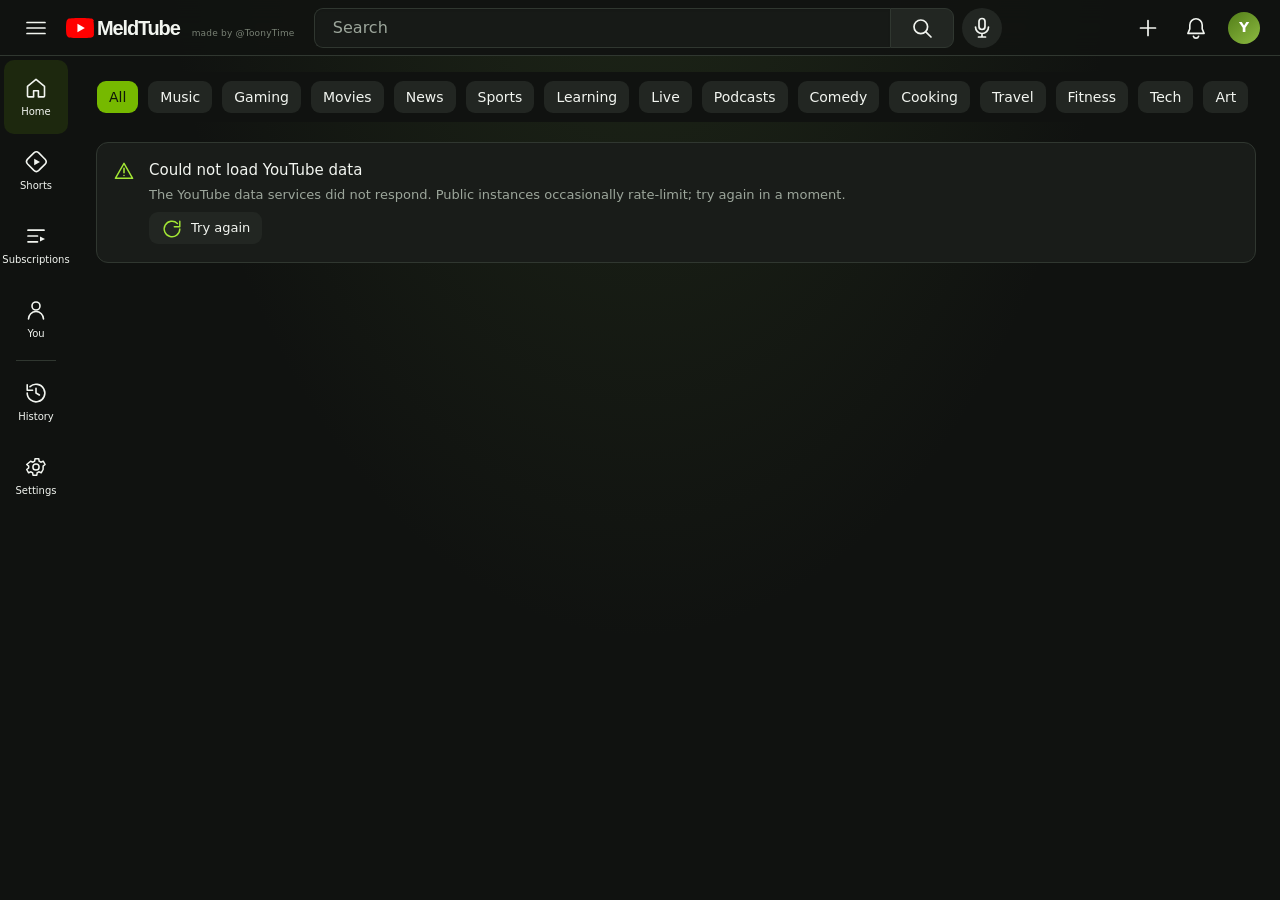
==== commit ebe276e4: "Update index.html" ====
--- a/index.html
+++ b/index.html
@@ -115,7 +115,7 @@
         <path d="M11.43 14.29 18.85 10l-7.42-4.29Z" fill="#fff"/>
       </svg>
       <span class="logo-word">MeldTube</span>
-      <sup class="logo-country">made by ToonyTime</sup>
+      <sup class="logo-country">made by @ToonyTime</sup>
     </a>
   </div>
 
--- a/style.css
+++ b/style.css
@@ -1680,3 +1680,309 @@
 
 /* clickable Shorts poster */
 .short-frame[data-playing="0"] { cursor: pointer; }
+
+/* different colors */
+
+/* =========================================================================
+Dark graphite + green theme
+Paste at the end of style.css. Keeps existing layout and behavior.
+========================================================================= */
+:root,
+:root[data-theme="dark"] {
+color-scheme: dark;
+--bg: #101210;
+--bg-elev: #191c19;
+--bg-menu: #191c19;
+--bg-hover: #222622;
+--bg-active: #2a302a;
+--bg-chip: #222622;
+--bg-chip-active: #76b900;
+--chip-active-text: #10150a;
+--bg-input: #171a17;
+--bg-search-btn: #222622;
+--bg-skeleton: #1b201b;
+--bg-skeleton-shine: #293129;
+--text: #f2f5f0;
+--text-2: #9ca69b;
+--text-3: #788174;
+--text-on-light: #10150a;
+--border: #303730;
+--border-2: #465046;
+--red: #ff626e;
+--blue: #a3e635;
+--green: #76b900;
+--scrim: rgba(0, 0, 0, .68);
+--shadow-menu: 0 12px 36px rgba(0, 0, 0, .48);
+--shadow-modal: 0 24px 56px rgba(0, 0, 0, .58);
+--thumb-bg: #191c19;
+--badge-bg: rgba(5, 7, 5, .86);
+--live: #ff626e;
+--hover-wash: rgba(163, 230, 53, .08);
+--green-light: #a3e635;
+--surface: #191c19;
+--surface2: #222622;
+--surface3: #2a302a;
+--radius: 12px;
+}
+:root[data-theme="light"] {
+color-scheme: light;
+--bg: #f5f7f3;
+--bg-elev: #ffffff;
+--bg-menu: #ffffff;
+--bg-hover: #edf1e9;
+--bg-active: #e2ead9;
+--bg-chip: #e9eee5;
+--bg-chip-active: #76b900;
+--chip-active-text: #10150a;
+--bg-input: #ffffff;
+--bg-search-btn: #edf1e9;
+--bg-skeleton: #e5e9e1;
+--bg-skeleton-shine: #f2f5ef;
+--text: #171b16;
+--text-2: #596255;
+--text-3: #788174;
+--text-on-light: #10150a;
+--border: #d9dfd4;
+--border-2: #c6cec0;
+--red: #c93642;
+--blue: #4d790d;
+--green: #5f9700;
+--scrim: rgba(12, 16, 11, .48);
+--shadow-menu: 0 12px 36px rgba(25, 35, 19, .16);
+--shadow-modal: 0 24px 56px rgba(25, 35, 19, .22);
+--thumb-bg: #e5e9e1;
+--badge-bg: rgba(5, 7, 5, .86);
+--hover-wash: rgba(75, 110, 35, .07);
+--green-light: #4d790d;
+--surface: #ffffff;
+--surface2: #edf1e9;
+--surface3: #e2ead9;
+--radius: 12px;
+}
+html { scroll-behavior: smooth; }
+body {
+background:
+radial-gradient(ellipse at 50% -30%, rgba(69, 96, 45, .3) 0, transparent 55%),
+var(--bg);
+font-family: system-ui, -apple-system, BlinkMacSystemFont, "Segoe UI", sans-serif;
+line-height: 1.5;
+}
+::selection { background: rgba(118, 185, 0, .35); }
+:focus-visible {
+outline-color: var(--green-light);
+outline-offset: 3px;
+}
+.loader i {
+background: var(--green);
+box-shadow: 0 0 12px rgba(118, 185, 0, .7);
+}
+.masthead {
+background: rgba(17, 20, 17, .95);
+border-bottom: 1px solid var(--border);
+backdrop-filter: blur(16px);
+}
+:root[data-theme="light"] .masthead {
+background: rgba(245, 247, 243, .94);
+}
+.icon-btn.on { color: var(--green-light); }
+.icon-btn:focus-visible,
+.search-submit:focus-visible {
+outline-color: var(--green-light);
+}
+.search-box:focus-within {
+border-color: var(--green);
+box-shadow: 0 0 0 3px rgba(118, 185, 0, .12);
+}
+.search-box { border-radius: 9px 0 0 9px; }
+.search-submit { border-radius: 0 9px 9px 0; }
+.suggest { border-radius: 10px; }
+.suggest-section button { color: var(--green-light); }
+.side-item.active,
+.side-sub.active,
+.mini-item.active {
+background: rgba(118, 185, 0, .13);
+color: var(--text);
+}
+.side-item.active .side-icon { color: var(--green-light); }
+.chip,
+.chips-wrap .filters-btn,
+.chips-arrow {
+border-radius: 9px;
+}
+.chip.active {
+background: var(--green);
+color: #10150a;
+}
+.chip:hover,
+.chips-wrap .filters-btn:hover,
+.chips-arrow:hover {
+background: var(--surface3);
+}
+.section-head .section-link,
+.shelf-head .shelf-link,
+.stale-bar button,
+.desc-text a,
+.desc-hashtags,
+.comment-text a,
+.comment-replies-btn,
+.about-link,
+.notif-foot a,
+.search-summary b,
+.lib-meta a:hover {
+color: var(--green-light);
+}
+.card .thumb,
+.short-thumb,
+.pl-thumb,
+.compact-thumb,
+.lib-thumb,
+.channel-banner,
+.playlist-cover-lg {
+border-radius: 10px;
+}
+.card:hover .thumb img,
+.short-card:hover .short-thumb img {
+filter: brightness(1.07);
+}
+.thumb .progress i,
+.lib-thumb .progress i {
+background: var(--green);
+}
+.thumb .badge.live { background: var(--red); }
+.shelf-title .icon,
+.feed-title .icon,
+.related-shorts h3 .icon {
+color: var(--green-light);
+}
+.shelf-arrow {
+background: var(--surface);
+border: 1px solid var(--border);
+}
+.ch-card,
+.you-card,
+.set-group,
+.error-box {
+border-color: var(--border);
+}
+.ch-card:hover,
+.lib-row:hover,
+.local-pl-row:hover {
+background: var(--bg-hover);
+}
+.subscribe-btn {
+border-radius: 9px;
+background: var(--green);
+color: #10150a;
+font-weight: 750;
+}
+.subscribe-btn:hover { background: var(--green-light); }
+.subscribe-btn.subscribed {
+background: var(--surface2);
+color: var(--text);
+}
+.subscribe-btn.subscribed:hover { background: var(--surface3); }
+.btn,
+.action-btn,
+.feed-tune,
+.bell-sub-btn {
+border-radius: 9px;
+}
+.btn-filled,
+.player-error .btn,
+.next-actions .btn-filled {
+background: var(--green);
+color: #10150a;
+}
+.btn-filled:hover,
+.player-error .btn:hover,
+.next-actions .btn-filled:hover {
+background: var(--green-light);
+}
+.btn-blue,
+.chips-wrap .filters-btn.btn-blue {
+background: var(--green);
+color: #10150a;
+}
+.btn-blue:hover,
+.chips-wrap .filters-btn.btn-blue:hover {
+background: var(--green-light);
+filter: none;
+}
+.btn-danger { color: var(--red); }
+.action-btn.liked {
+background: rgba(118, 185, 0, .18);
+color: var(--green-light);
+}
+.action-group .action-btn.liked .icon,
+.comment-like.liked,
+.rail-btn.liked .icon {
+color: var(--green-light);
+}
+.menu,
+.filter-panel,
+.modal {
+background: var(--bg-menu);
+border: 1px solid var(--border);
+border-radius: 12px;
+}
+.menu-item.danger { color: var(--red); }
+.tune-track i {
+background: var(--green);
+}
+.avatar,
+.avatar-fallback,
+.you-avatar {
+background: linear-gradient(140deg, #527d18, #8dbb42);
+}
+.notif-badge { background: var(--red); }
+.onboard {
+background:
+radial-gradient(120% 140% at 100% 0%, rgba(118, 185, 0, .15), transparent 55%),
+var(--bg-elev);
+}
+.stale-bar,
+.error-box {
+background: var(--bg-elev);
+}
+.player-shell { box-shadow: 0 18px 55px rgba(0, 0, 0, .35); }
+.play-big:hover,
+.short-play-big:hover {
+background: var(--green);
+color: #10150a;
+}
+.spinner { border-top-color: var(--green-light); }
+.switch.on { background: var(--green); }
+.modal-input:focus {
+border-color: var(--green);
+box-shadow: 0 0 0 3px rgba(118, 185, 0, .12);
+}
+.channel-banner.no-banner {
+background: linear-gradient(120deg, #24351b, #385323 45%, #65892c 100%);
+}
+.ch-tab.active { border-bottom-color: var(--green); }
+.ch-tab:hover { color: var(--green-light); }
+.short-play-big,
+.short-nav,
+.short-top-btn {
+border: 1px solid rgba(255, 255, 255, .2);
+}
+.rail-btn .rail-icon { background: rgba(20, 26, 18, .62); }
+.rail-btn:hover .rail-icon {
+background: rgba(118, 185, 0, .35);
+}
+.toast {
+border-radius: 9px;
+background: var(--surface2);
+color: var(--text);
+border: 1px solid var(--border);
+}
+.toast .toast-action { color: var(--green); }
+.toast .toast-close { color: var(--text-2); }
+.toast .toast-close:hover { background: var(--hover-wash); }
+:root[data-theme="dark"] .toast { background: var(--surface2); }
+.error-box .icon { color: var(--green-light); }
+::-webkit-scrollbar-thumb {
+background: #465046;
+border-color: var(--bg);
+}
+::-webkit-scrollbar-thumb:hover { background: #65735f; }
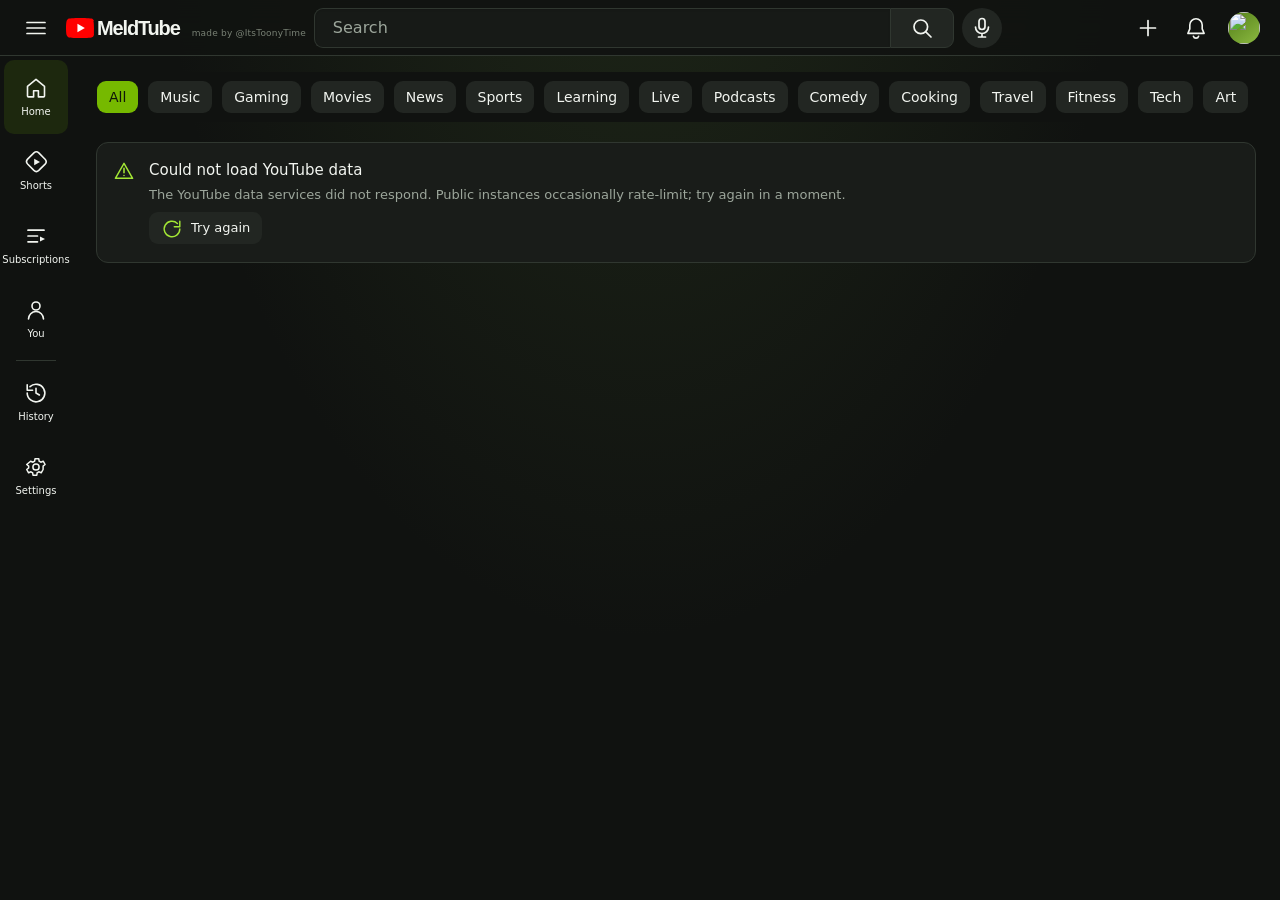
==== commit 83b4c809: "Update index.html" ====
--- a/index.html
+++ b/index.html
@@ -115,7 +115,7 @@
         <path d="M11.43 14.29 18.85 10l-7.42-4.29Z" fill="#fff"/>
       </svg>
       <span class="logo-word">MeldTube</span>
-      <sup class="logo-country">made by @ToonyTime</sup>
+      <sup class="logo-country">made by @ItsToonyTime</sup>
     </a>
   </div>
 
@@ -156,7 +156,7 @@
       <span class="notif-badge hidden" id="notifBadge"></span>
     </button>
     <button class="avatar-btn" id="avatarBtn" aria-label="Account" title="Account">
-      <span class="avatar avatar-user" id="headerAvatar">Y</span>
+      <span class="avatar avatar-user" id="headerAvatar"><img src="Meld.png"></span>
     </button>
   </div>
 </header>
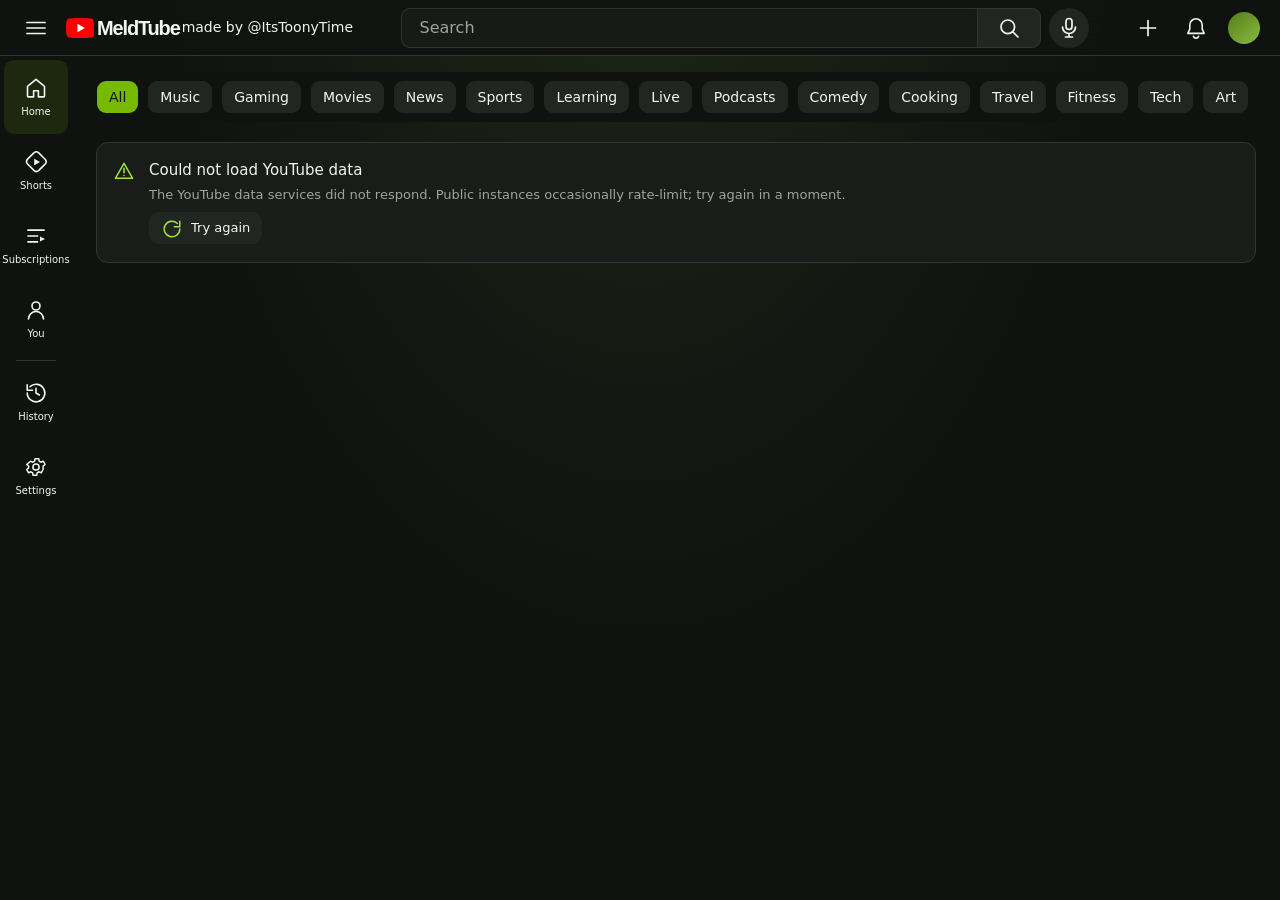
==== commit 47ed920d: "Update index.html" ====
--- a/index.html
+++ b/index.html
@@ -4,13 +4,13 @@
 <meta charset="utf-8">
 <meta name="viewport" content="width=device-width, initial-scale=1, viewport-fit=cover">
 <meta name="theme-color" content="#0f0f0f">
-<meta name="description" content="A YouTube-style front end powered by public YouTube data. Search, Shorts, channels, comments and a feed that learns what you like.">
+<meta name="description" content="WaveyTube is a browser video front end powered by public video data. Search, Shorts, channels, comments and a feed that learns what you like.">
 <title>MeldTube</title>
 <link rel="icon" href="data:image/svg+xml,%3Csvg xmlns='http://www.w3.org/2000/svg' viewBox='0 0 28 20'%3E%3Crect width='28' height='20' rx='5' fill='%23f00'/%3E%3Cpath d='M11.5 14.5v-9l7.5 4.5z' fill='white'/%3E%3C/svg%3E">
 <link rel="preconnect" href="https://fonts.googleapis.com">
 <link rel="preconnect" href="https://fonts.gstatic.com" crossorigin>
 <link href="https://fonts.googleapis.com/css2?family=Roboto:wght@400;500;700&display=swap" rel="stylesheet">
-<link rel="stylesheet" href="style.css?v=3">
+<link rel="stylesheet" href="style.css?v=6">
 <script>
   /* Paint the right theme before the stylesheet runs to avoid a flash. */
   try {
@@ -63,6 +63,7 @@
     <symbol id="i-fullscreen" viewBox="0 0 24 24"><path d="M4 9V4h5M20 9V4h-5M4 15v5h5M20 15v5h-5" fill="none" stroke="currentColor" stroke-width="1.8" stroke-linecap="round" stroke-linejoin="round"/></symbol>
     <symbol id="i-theater" viewBox="0 0 24 24"><rect x="2.5" y="5.5" width="19" height="13" rx="2" fill="none" stroke="currentColor" stroke-width="1.6"/><path d="M2.5 11h19" fill="none" stroke="currentColor" stroke-width="1.6"/></symbol>
     <symbol id="i-volume" viewBox="0 0 24 24"><path d="M4 9.5h3L12 5v14l-5-4.5H4Z" fill="none" stroke="currentColor" stroke-width="1.6" stroke-linejoin="round"/><path d="M15.5 8.5a5 5 0 0 1 0 7M18 6a8.5 8.5 0 0 1 0 12" fill="none" stroke="currentColor" stroke-width="1.6" stroke-linecap="round"/></symbol>
+    <symbol id="i-volume-off" viewBox="0 0 24 24"><path d="M4 9.5h3L12 5v14l-5-4.5H4Z" fill="none" stroke="currentColor" stroke-width="1.6" stroke-linejoin="round"/><path d="m15.5 9.5 5.5 5.5m0-5.5-5.5 5.5" fill="none" stroke="currentColor" stroke-width="1.6" stroke-linecap="round"/></symbol>
     <symbol id="i-settings" viewBox="0 0 24 24"><path d="M19.1 12.9a7.6 7.6 0 0 0 0-1.8l2-1.6-1.9-3.3-2.4 1a8 8 0 0 0-1.6-.9l-.4-2.5h-3.8l-.4 2.5a8 8 0 0 0-1.6.9l-2.4-1L2.7 9.5l2 1.6a7.6 7.6 0 0 0 0 1.8l-2 1.6 1.9 3.3 2.4-1a8 8 0 0 0 1.6.9l.4 2.5h3.8l.4-2.5a8 8 0 0 0 1.6-.9l2.4 1 1.9-3.3Z" fill="none" stroke="currentColor" stroke-width="1.5" stroke-linejoin="round"/><circle cx="12" cy="12" r="3.1" fill="none" stroke="currentColor" stroke-width="1.5"/></symbol>
     <symbol id="i-help" viewBox="0 0 24 24"><circle cx="12" cy="12" r="9" fill="none" stroke="currentColor" stroke-width="1.5"/><path d="M9.3 9.2A2.8 2.8 0 0 1 14.8 10c0 1.9-2.8 2-2.8 3.8M12 17.2h.01" fill="none" stroke="currentColor" stroke-width="1.6" stroke-linecap="round"/></symbol>
     <symbol id="i-flag" viewBox="0 0 24 24"><path d="M5 21V3.5h9l1 2h4v9h-5l-1-2H5" fill="none" stroke="currentColor" stroke-width="1.6" stroke-linejoin="round"/></symbol>
@@ -109,13 +110,13 @@
     <button class="icon-btn" id="menuBtn" aria-label="Guide" title="Guide">
       <svg class="icon"><use href="#i-menu"/></svg>
     </button>
-    <a class="logo" href="#/" aria-label="YouTube Home">
+    <a class="logo" href="#/" aria-label="WaveyTube Home">
       <svg class="logo-mark" viewBox="0 0 29 20" aria-hidden="true">
         <path d="M28 3.12C27.67 1.89 26.7.93 25.45.6 23.22 0 14.29 0 14.29 0S5.35 0 3.12.6C1.9.93.93 1.89.6 3.12 0 5.35 0 10 0 10s0 4.65.6 6.88c.33 1.23 1.3 2.19 2.52 2.52C5.35 20 14.29 20 14.29 20s8.93 0 11.16-.6a3.55 3.55 0 0 0 2.52-2.52C28 14.65 28 10 28 10s0-4.65-.6-6.88Z" fill="#FF0000"/>
         <path d="M11.43 14.29 18.85 10l-7.42-4.29Z" fill="#fff"/>
       </svg>
       <span class="logo-word">MeldTube</span>
-      <sup class="logo-country">made by @ItsToonyTime</sup>
+      <span class="logo-made">made by @ItsToonyTime</span>
     </a>
   </div>
 
@@ -156,7 +157,7 @@
       <span class="notif-badge hidden" id="notifBadge"></span>
     </button>
     <button class="avatar-btn" id="avatarBtn" aria-label="Account" title="Account">
-      <span class="avatar avatar-user" id="headerAvatar"><img src="Meld.png"></span>
+      <span class="avatar avatar-user" id="headerAvatar" aria-hidden="true"></span>
     </button>
   </div>
 </header>
@@ -184,9 +185,9 @@
 <div id="toastRoot" class="toast-root" role="status" aria-live="polite"></div>
 
 <noscript>
-  <div class="noscript">This YouTube clone needs JavaScript to load videos from YouTube.</div>
+  <div class="noscript">This MeldTube clone needs JavaScript to load videos.</div>
 </noscript>
 
-<script src="script.js?v=3"></script>
+<script src="script.js?v=6"></script>
 </body>
 </html>
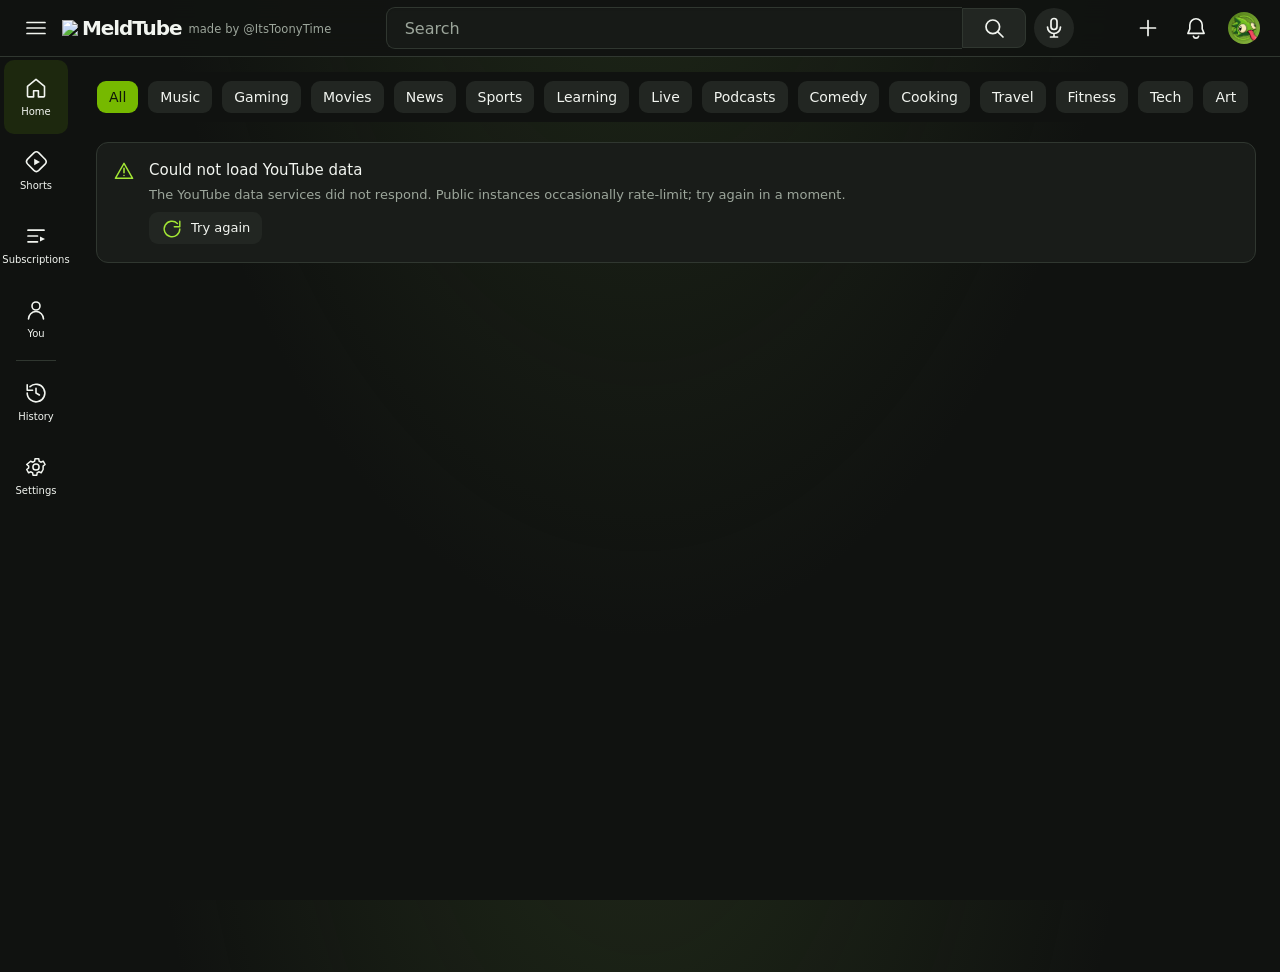
==== commit dfa92ed6: "Update index.html" ====
--- a/index.html
+++ b/index.html
@@ -4,7 +4,7 @@
 <meta charset="utf-8">
 <meta name="viewport" content="width=device-width, initial-scale=1, viewport-fit=cover">
 <meta name="theme-color" content="#0f0f0f">
-<meta name="description" content="WaveyTube is a browser video front end powered by public video data. Search, Shorts, channels, comments and a feed that learns what you like.">
+<meta name="description" content="MeldTube is a browser video front end powered by public video data. Search, Shorts, channels, comments and a feed that learns what you like.">
 <title>MeldTube</title>
 <link rel="icon" href="data:image/svg+xml,%3Csvg xmlns='http://www.w3.org/2000/svg' viewBox='0 0 28 20'%3E%3Crect width='28' height='20' rx='5' fill='%23f00'/%3E%3Cpath d='M11.5 14.5v-9l7.5 4.5z' fill='white'/%3E%3C/svg%3E">
 <link rel="preconnect" href="https://fonts.googleapis.com">
@@ -110,11 +110,7 @@
     <button class="icon-btn" id="menuBtn" aria-label="Guide" title="Guide">
       <svg class="icon"><use href="#i-menu"/></svg>
     </button>
-    <a class="logo" href="#/" aria-label="WaveyTube Home">
-      <svg class="logo-mark" viewBox="0 0 29 20" aria-hidden="true">
-        <path d="M28 3.12C27.67 1.89 26.7.93 25.45.6 23.22 0 14.29 0 14.29 0S5.35 0 3.12.6C1.9.93.93 1.89.6 3.12 0 5.35 0 10 0 10s0 4.65.6 6.88c.33 1.23 1.3 2.19 2.52 2.52C5.35 20 14.29 20 14.29 20s8.93 0 11.16-.6a3.55 3.55 0 0 0 2.52-2.52C28 14.65 28 10 28 10s0-4.65-.6-6.88Z" fill="#FF0000"/>
-        <path d="M11.43 14.29 18.85 10l-7.42-4.29Z" fill="#fff"/>
-      </svg>
+      <img src="MeldTube.png">
       <span class="logo-word">MeldTube</span>
       <span class="logo-made">made by @ItsToonyTime</span>
     </a>
@@ -157,7 +153,7 @@
       <span class="notif-badge hidden" id="notifBadge"></span>
     </button>
     <button class="avatar-btn" id="avatarBtn" aria-label="Account" title="Account">
-      <span class="avatar avatar-user" id="headerAvatar" aria-hidden="true"></span>
+      <span class="avatar avatar-user" id="headerAvatar" aria-hidden="true"><img src="Meld.png"</span>
     </button>
   </div>
 </header>
--- a/style.css
+++ b/style.css
@@ -1,1692 +1,8 @@
 /* =========================================================================
-   YouTube clone — stylesheet
-   Palette, spacing and type follow YouTube's 2025/26 desktop + mobile UI.
-   ========================================================================= */
-
-/* ------------------------------ tokens --------------------------------- */
-:root,
-:root[data-theme="dark"] {
-  --bg: #0f0f0f;
-  --bg-elev: #212121;
-  --bg-menu: #282828;
-  --bg-hover: #272727;
-  --bg-active: #3f3f3f;
-  --bg-chip: #272727;
-  --bg-chip-active: #f1f1f1;
-  --chip-active-text: #0f0f0f;
-  --bg-input: #121212;
-  --bg-search-btn: #222222;
-  --bg-skeleton: #1f1f1f;
-  --bg-skeleton-shine: #2a2a2a;
-  --text: #f1f1f1;
-  --text-2: #aaaaaa;
-  --text-3: #717171;
-  --text-on-light: #0f0f0f;
-  --border: #303030;
-  --border-2: #3f3f3f;
-  --red: #ff0033;
-  --blue: #3ea6ff;
-  --green: #2ba640;
-  --scrim: rgba(0, 0, 0, .6);
-  --shadow-menu: 0 4px 32px rgba(0, 0, 0, .55);
-  --shadow-modal: 0 24px 48px rgba(0, 0, 0, .6);
-  --thumb-bg: #1a1a1a;
-  --badge-bg: rgba(0, 0, 0, .8);
-  --live: #ff0033;
-  --hover-wash: rgba(255, 255, 255, .06);
-}
-
-:root[data-theme="light"] {
-  --bg: #ffffff;
-  --bg-elev: #ffffff;
-  --bg-menu: #ffffff;
-  --bg-hover: #f2f2f2;
-  --bg-active: #e5e5e5;
-  --bg-chip: #f2f2f2;
-  --bg-chip-active: #0f0f0f;
-  --chip-active-text: #ffffff;
-  --bg-input: #ffffff;
-  --bg-search-btn: #f8f8f8;
-  --bg-skeleton: #e9e9e9;
-  --bg-skeleton-shine: #f4f4f4;
-  --text: #0f0f0f;
-  --text-2: #606060;
-  --text-3: #909090;
-  --border: #e5e5e5;
-  --border-2: #d5d5d5;
-  --red: #cc0000;
-  --blue: #065fd4;
-  --scrim: rgba(0, 0, 0, .5);
-  --shadow-menu: 0 4px 32px rgba(0, 0, 0, .18);
-  --shadow-modal: 0 24px 48px rgba(0, 0, 0, .25);
-  --thumb-bg: #e9e9e9;
-  --badge-bg: rgba(0, 0, 0, .8);
-  --hover-wash: rgba(0, 0, 0, .05);
-}
-
-* { box-sizing: border-box; }
-
-html { height: 100%; }
-
-body {
-  margin: 0;
-  min-height: 100%;
-  background: var(--bg);
-  color: var(--text);
-  font-family: "Roboto", "YouTube Sans", Arial, "Helvetica Neue", sans-serif;
-  font-size: 14px;
-  line-height: 1.45;
-  -webkit-font-smoothing: antialiased;
-  -moz-osx-font-smoothing: grayscale;
-  text-rendering: optimizeLegibility;
-  overflow-y: scroll;
-}
-
-body.no-scroll { overflow: hidden; }
-
-a { color: inherit; text-decoration: none; }
-button { font: inherit; color: inherit; background: none; border: 0; padding: 0; cursor: pointer; }
-input, select, textarea { font: inherit; color: inherit; }
-img { display: block; max-width: 100%; }
-svg { display: block; }
-h1, h2, h3, h4, p { margin: 0; }
-::selection { background: #ff003366; }
-
-.sprite { position: absolute; width: 0; height: 0; overflow: hidden; }
-.hidden { display: none !important; }
-.mobile-only { display: none !important; }
-.muted { color: var(--text-2); }
-.ellipsis { overflow: hidden; text-overflow: ellipsis; white-space: nowrap; }
-.clamp-2 { display: -webkit-box; -webkit-line-clamp: 2; -webkit-box-orient: vertical; overflow: hidden; }
-.sr-only {
-  position: absolute; width: 1px; height: 1px; padding: 0; margin: -1px;
-  overflow: hidden; clip: rect(0, 0, 0, 0); white-space: nowrap; border: 0;
-}
-
-.icon { width: 24px; height: 24px; fill: currentColor; flex: none; }
-.icon-sm { width: 20px; height: 20px; }
-.icon-xs { width: 16px; height: 16px; }
-.icon-lg { width: 28px; height: 28px; }
-
-/* ------------------------------ loader --------------------------------- */
-.loader {
-  position: fixed; inset: 0 0 auto 0; height: 2px; z-index: 2400;
-  pointer-events: none; opacity: 0; transition: opacity .2s;
-}
-.loader i {
-  display: block; height: 100%; width: 0; background: var(--red);
-  transition: width .35s ease, opacity .3s;
-  box-shadow: 0 0 8px var(--red);
-}
-.loader.on { opacity: 1; }
-.loader.on i { width: 72%; transition: width 2.4s cubic-bezier(.15, .85, .3, 1); }
-.loader.done i { width: 100%; opacity: 0; }
-.loader.done { opacity: 0; }
-
-/* ------------------------------ masthead -------------------------------- */
-.masthead {
-  position: fixed; top: 0; left: 0; right: 0; height: 56px; z-index: 2020;
-  display: flex; align-items: center; gap: 8px;
-  padding: 0 16px;
-  background: var(--bg);
-}
-.mast-start { display: flex; align-items: center; gap: 4px; flex: none; }
-.mast-center {
-  position: relative; display: flex; align-items: center; justify-content: center;
-  gap: 8px; flex: 1 1 auto; min-width: 0; padding: 0 16px;
-}
-.mast-end { display: flex; align-items: center; gap: 8px; flex: none; }
-
-.icon-btn {
-  width: 40px; height: 40px; border-radius: 50%;
-  display: inline-flex; align-items: center; justify-content: center;
-  color: var(--text); flex: none;
-  transition: background .12s ease;
-}
-.icon-btn:hover { background: var(--bg-hover); }
-.icon-btn:active { background: var(--bg-active); }
-.icon-btn.on { color: var(--blue); }
-.icon-btn:focus-visible { outline: 2px solid var(--blue); outline-offset: 1px; }
-#menuBtn { margin-right: 2px; }
-
-.logo { display: flex; align-items: center; gap: 2px; padding: 0 8px 0 4px; position: relative; }
-.logo-mark { width: 29px; height: 20px; }
-.logo-word {
-  font-family: "Roboto", "YouTube Sans", Arial, sans-serif;
-  font-size: 20px; font-weight: 700; letter-spacing: -1.15px;
-  line-height: 20px; transform: translateY(-.5px);
-}
-.logo-country {
-  position: absolute; top: 9px; right: -4px;
-  font-size: 9px; color: var(--text-3); font-weight: 500;
-  letter-spacing: .2px; transform: translateX(100%);
-}
-
-.search-form { display: flex; align-items: center; width: 100%; max-width: 640px; }
-.search-box {
-  display: flex; align-items: center; flex: 1 1 auto; min-width: 0;
-  height: 40px; padding: 0 8px 0 16px;
-  background: var(--bg-input);
-  border: 1px solid var(--border);
-  border-right: 0;
-  border-radius: 20px 0 0 20px;
-  box-shadow: inset 0 1px 2px rgba(0, 0, 0, .12);
-  transition: border-color .1s, padding .1s;
-}
-.search-box:focus-within {
-  border-color: #1c62b9;
-  padding-left: 16px;
-}
-.search-inline-icon {
-  display: none; width: 20px; height: 20px; color: var(--text-2);
-  margin-right: 8px; fill: none;
-}
-.search-inline-icon * { stroke: currentColor; }
-.search-box:focus-within .search-inline-icon { display: block; }
-#searchInput {
-  flex: 1 1 auto; min-width: 0; height: 100%;
-  border: 0; outline: 0; background: transparent;
-  font-size: 16px; line-height: 24px; color: var(--text);
-}
-#searchInput::placeholder { color: var(--text-2); opacity: 1; }
-.search-clear {
-  width: 32px; height: 32px; border-radius: 50%; display: flex;
-  align-items: center; justify-content: center; color: var(--text-2); flex: none;
-}
-.search-clear:hover { background: var(--bg-hover); color: var(--text); }
-.search-clear .icon { width: 20px; height: 20px; }
-.search-kbd {
-  display: none; margin-left: 6px; padding: 1px 6px; flex: none;
-  border: 1px solid var(--border-2); border-radius: 4px;
-  font-family: inherit; font-size: 12px; color: var(--text-3); background: transparent;
-}
-.search-box:focus-within .search-kbd { display: none; }
-.search-box.has-text .search-kbd { display: none; }
-.search-submit {
-  width: 64px; height: 40px; flex: none;
-  display: flex; align-items: center; justify-content: center;
-  background: var(--bg-search-btn);
-  border: 1px solid var(--border);
-  border-radius: 0 20px 20px 0;
-  color: var(--text);
-}
-.search-submit:hover { background: var(--bg-hover); }
-.search-submit:focus-visible { outline: 2px solid var(--blue); outline-offset: 1px; }
-.mic-btn { background: var(--bg-chip); }
-.mic-btn:hover { background: var(--bg-active); }
-.mic-btn.listening { background: var(--red); color: #fff; animation: pulse 1.2s infinite; }
-@keyframes pulse { 50% { opacity: .55; } }
-
-/* search suggestions */
-.suggest {
-  position: absolute; top: 47px; left: 16px; right: 88px;
-  max-width: 640px; margin: 0 auto;
-  padding: 8px 0;
-  background: var(--bg-menu);
-  border: 1px solid var(--border);
-  border-radius: 12px;
-  box-shadow: var(--shadow-menu);
-  z-index: 2040;
-  overflow: hidden;
-}
-.suggest-item {
-  display: flex; align-items: center; gap: 14px;
-  padding: 0 16px; height: 40px; cursor: pointer;
-  font-size: 16px; line-height: 40px;
-}
-.suggest-item:hover, .suggest-item.active, .suggest-item[aria-selected="true"] { background: var(--bg-hover); }
-.suggest-icon { color: var(--text-2); width: 20px; height: 20px; flex: none; }
-.suggest-text { flex: 1 1 auto; min-width: 0; overflow: hidden; text-overflow: ellipsis; white-space: nowrap; }
-.suggest-text b { font-weight: 700; }
-.suggest-thumb { width: 32px; height: 32px; border-radius: 6px; object-fit: cover; flex: none; background: var(--bg-hover); }
-.suggest-section {
-  display: flex; align-items: center; justify-content: space-between;
-  padding: 10px 16px 6px; font-size: 12px; font-weight: 500;
-  color: var(--text-2); letter-spacing: .3px; text-transform: none;
-}
-.suggest-section button { color: var(--blue); font-size: 13px; font-weight: 500; }
-.suggest-sep { height: 1px; margin: 8px 0; background: var(--border); }
-
-/* ------------------------------ app shell ------------------------------- */
-.app-shell { padding-top: 56px; min-height: 100vh; }
-
-.sidebar {
-  position: fixed; top: 56px; bottom: 0; left: 0; width: 240px;
-  z-index: 2010; background: var(--bg);
-  scrollbar-width: thin; scrollbar-color: var(--border-2) transparent;
-  transition: width .15s ease, transform .18s ease;
-}
-.sidebar::-webkit-scrollbar { width: 8px; }
-.sidebar::-webkit-scrollbar-thumb { background: var(--border-2); border-radius: 8px; }
-.side-scroll {
-  height: 100%; overflow-y: auto; overscroll-behavior: contain;
-  padding: 12px 12px 24px;
-  scrollbar-width: thin; scrollbar-color: var(--border-2) transparent;
-}
-.side-group { padding: 0 0 8px; }
-.side-group + .side-group { border-top: 1px solid var(--border); padding-top: 12px; margin-top: 2px; }
-.side-heading {
-  display: flex; align-items: center; gap: 6px;
-  padding: 8px 10px; font-size: 16px; font-weight: 500;
-  color: var(--text);
-}
-.side-heading .icon { width: 18px; height: 18px; color: var(--text-2); }
-.side-item {
-  display: flex; align-items: center; gap: 22px;
-  height: 40px; padding: 0 10px; border-radius: 10px;
-  color: var(--text); cursor: pointer; width: 100%; text-align: left;
-  font-size: 14px;
-}
-.side-item:hover { background: var(--bg-hover); }
-.side-item.active { background: var(--bg-hover); font-weight: 500; }
-.side-item.active .side-icon { color: var(--text); }
-.side-icon { width: 24px; height: 24px; flex: none; color: var(--text); }
-.side-label { flex: 1 1 auto; min-width: 0; overflow: hidden; text-overflow: ellipsis; white-space: nowrap; }
-.side-item .badge {
-  font-size: 11px; font-weight: 500; color: var(--text-2);
-  background: var(--bg-chip); border-radius: 8px; padding: 1px 6px;
-}
-.side-chevron { width: 18px; height: 18px; color: var(--text-2); flex: none; }
-.side-divider { height: 1px; background: var(--border); margin: 10px 4px; }
-.side-sub {
-  display: flex; align-items: center; gap: 12px;
-  height: 40px; padding: 0 10px; border-radius: 10px;
-  font-size: 14px; min-width: 0;
-}
-.side-sub:hover { background: var(--bg-hover); }
-.side-sub.active { background: var(--bg-hover); font-weight: 500; }
-.side-avatar { width: 24px; height: 24px; border-radius: 50%; object-fit: cover; flex: none; background: var(--bg-active); }
-.side-sub .side-label { font-size: 14px; }
-.side-sub .live-dot { width: 6px; height: 6px; border-radius: 50%; background: var(--red); flex: none; }
-.side-footer { padding: 16px 10px 8px; color: var(--text-3); font-size: 12px; line-height: 1.7; }
-.side-footer a { color: var(--text-2); margin-right: 6px; }
-.side-footer a:hover { color: var(--text); }
-.side-footer .copyright { margin-top: 10px; color: var(--text-3); font-size: 11px; }
-
-/* mini guide */
-.mini-nav { display: none; height: 100%; overflow-y: auto; padding: 4px 4px 16px; }
-.mini-item {
-  display: flex; flex-direction: column; align-items: center; justify-content: center;
-  gap: 6px; height: 74px; border-radius: 10px; color: var(--text);
-  font-size: 10px; line-height: 1.2; text-align: center;
-}
-.mini-item:hover { background: var(--bg-hover); }
-.mini-item.active { background: var(--bg-hover); }
-.mini-item .icon { width: 24px; height: 24px; }
-.mini-sep { height: 1px; margin: 4px 12px; background: var(--border); }
-
-body.guide-collapsed .sidebar { width: 72px; }
-body.guide-collapsed .side-scroll { display: none; }
-body.guide-collapsed .mini-nav { display: block; }
-body.guide-collapsed .page { margin-left: 72px; }
-
-.page { margin-left: 240px; padding: 24px 24px 48px; min-height: calc(100vh - 56px); outline: 0; }
-.page.flush { padding: 0; }
-
-.scrim {
-  position: fixed; inset: 56px 0 0 0; background: var(--scrim);
-  z-index: 2005; border: 0;
-}
-
-/* ------------------------------ chips ---------------------------------- */
-.chips-wrap {
-  position: sticky; top: 56px; z-index: 1500;
-  display: flex; align-items: center; gap: 8px;
-  margin: -8px -24px 20px; padding: 8px 24px;
-  background: var(--bg);
-}
-.chips {
-  display: flex; gap: 10px; overflow-x: auto; scrollbar-width: none;
-  flex: 1 1 auto; min-width: 0; padding: 1px;
-}
-.chips::-webkit-scrollbar { display: none; }
-.chip {
-  height: 32px; padding: 0 12px; border-radius: 8px;
-  background: var(--bg-chip); color: var(--text);
-  font-size: 14px; font-weight: 500; white-space: nowrap;
-  display: inline-flex; align-items: center; gap: 6px; flex: none;
-  transition: background .1s, color .1s;
-}
-.chip:hover { background: var(--bg-active); }
-.chip.active { background: var(--bg-chip-active); color: var(--chip-active-text); }
-.chip .icon { width: 18px; height: 18px; }
-.chip-sep { width: 1px; background: var(--border); margin: 0 4px; flex: none; }
-.chips-arrow {
-  width: 32px; height: 32px; border-radius: 50%; display: none;
-  align-items: center; justify-content: center; background: var(--bg-chip);
-  flex: none;
-}
-.chips-wrap:hover .chips-arrow.can-left, .chips-wrap:hover .chips-arrow.can-right { display: flex; }
-.chips-arrow .icon { width: 18px; height: 18px; }
-.chips-wrap .filters-btn {
-  height: 32px; padding: 0 12px; border-radius: 8px; flex: none;
-  background: var(--bg-chip); font-size: 14px; font-weight: 500;
-  display: inline-flex; align-items: center; gap: 6px;
-}
-.chips-wrap .filters-btn .icon { width: 18px; height: 18px; }
-
-/* ------------------------------ page head ------------------------------ */
-.page-inner { max-width: 1754px; margin: 0 auto; }
-.page-head { display: flex; align-items: center; gap: 16px; margin: 0 0 20px; }
-.page-head h1 { font-size: 22px; font-weight: 700; letter-spacing: -.2px; flex: 1 1 auto; }
-.page-head .head-actions { display: flex; align-items: center; gap: 8px; }
-.section-head { display: flex; align-items: center; gap: 12px; margin: 28px 0 12px; }
-.section-head h2 { font-size: 20px; font-weight: 700; letter-spacing: -.2px; flex: 1 1 auto; }
-.section-head .section-link { color: var(--blue); font-size: 14px; font-weight: 500; }
-.section-head .icon-btn { width: 32px; height: 32px; }
-
-/* ------------------------------ grid + cards --------------------------- */
-.grid {
-  display: grid; grid-template-columns: 1fr; gap: 24px 16px;
-}
-@media (min-width: 620px) { .grid { grid-template-columns: repeat(2, minmax(0, 1fr)); } }
-@media (min-width: 1024px) { .grid { grid-template-columns: repeat(3, minmax(0, 1fr)); } }
-@media (min-width: 1440px) { .grid { grid-template-columns: repeat(4, minmax(0, 1fr)); } }
-@media (min-width: 1900px) { .grid { grid-template-columns: repeat(5, minmax(0, 1fr)); } }
-.grid.g-2 { grid-template-columns: repeat(2, minmax(0, 1fr)); }
-.grid.dense { gap: 20px 12px; }
-
-.card { display: flex; flex-direction: column; min-width: 0; position: relative; }
-.card .thumb {
-  position: relative; display: block; width: 100%; aspect-ratio: 16 / 9;
-  border-radius: 12px; overflow: hidden; background: var(--thumb-bg);
-}
-.thumb img {
-  width: 100%; height: 100%; object-fit: cover;
-  transition: transform .25s ease, filter .2s;
-}
-.card:hover .thumb img { transform: scale(1.015); }
-.thumb .badge {
-  position: absolute; right: 8px; bottom: 8px; z-index: 2;
-  padding: 1px 4px; border-radius: 4px;
-  background: var(--badge-bg); color: #fff;
-  font-size: 12px; font-weight: 600; line-height: 18px; letter-spacing: .1px;
-}
-.thumb .badge.live {
-  background: var(--live); display: inline-flex; align-items: center; gap: 4px;
-  text-transform: uppercase; font-size: 11px;
-}
-.thumb .badge.live::before {
-  content: ""; width: 6px; height: 6px; border-radius: 50%; background: #fff;
-}
-.thumb .progress {
-  position: absolute; left: 0; right: 0; bottom: 0; height: 3px;
-  background: rgba(255, 255, 255, .25); z-index: 3;
-}
-.thumb .progress i { display: block; height: 100%; background: var(--red); }
-.thumb .thumb-play {
-  position: absolute; inset: 0; display: flex; align-items: center; justify-content: center;
-  background: rgba(0, 0, 0, .12); opacity: 0; transition: opacity .15s;
-}
-.thumb:hover .thumb-play { opacity: 1; }
-.thumb-play span {
-  width: 48px; height: 48px; border-radius: 50%;
-  background: rgba(0, 0, 0, .65); color: #fff;
-  display: flex; align-items: center; justify-content: center;
-}
-.thumb-play .icon { width: 24px; height: 24px; margin-left: 2px; }
-.thumb .watched-badge {
-  position: absolute; top: 8px; left: 8px; z-index: 2;
-  padding: 2px 6px; border-radius: 4px; background: var(--badge-bg);
-  color: #fff; font-size: 11px; font-weight: 600;
-}
-
-.card-body {
-  display: flex; gap: 12px; padding: 12px 0 0; align-items: flex-start;
-  position: relative;
-}
-.card-avatar {
-  width: 36px; height: 36px; border-radius: 50%; overflow: hidden; flex: none;
-  background: var(--bg-active); display: flex; align-items: center; justify-content: center;
-  margin-top: 1px;
-}
-.card-avatar img { width: 100%; height: 100%; object-fit: cover; }
-.avatar-fallback {
-  display: none; width: 100%; height: 100%;
-  align-items: center; justify-content: center;
-  font-size: 15px; font-weight: 700; color: #fff;
-  background: linear-gradient(140deg, #5b3b8c, #a83f8f);
-}
-.card-avatar img.failed { display: none; }
-.card-avatar img.failed + .avatar-fallback { display: flex; }
-
-.card-meta { flex: 1 1 auto; min-width: 0; padding-right: 4px; }
-.card-title {
-  display: -webkit-box; -webkit-line-clamp: 2; -webkit-box-orient: vertical;
-  overflow: hidden; font-size: 16px; font-weight: 500; line-height: 22px;
-  color: var(--text); word-break: break-word;
-}
-.card-title:hover { color: var(--text); }
-.card-channel {
-  display: flex; align-items: center; gap: 4px;
-  margin-top: 6px; font-size: 14px; line-height: 20px; color: var(--text-2);
-  min-width: 0;
-}
-.card-channel:hover { color: var(--text); }
-.card-channel .name { overflow: hidden; text-overflow: ellipsis; white-space: nowrap; }
-.verified { width: 14px; height: 14px; color: var(--text-2); flex: none; }
-.card-stats {
-  margin-top: 2px; font-size: 14px; line-height: 20px; color: var(--text-2);
-  display: flex; align-items: center; gap: 4px; flex-wrap: wrap;
-}
-.card-stats .dot { font-size: 10px; }
-.card-menu {
-  width: 32px; height: 32px; border-radius: 50%; opacity: 0;
-  flex: none; margin: 2px -6px 0 0; color: var(--text);
-  display: flex; align-items: center; justify-content: center;
-}
-.card-menu .icon { width: 20px; height: 20px; }
-.card-menu:hover { background: var(--bg-hover); }
-.card:hover .card-menu, .card-menu:focus-visible { opacity: 1; }
-@media (hover: none) { .card-menu { opacity: 1; } }
-
-.card.hidden-card { display: none; }
-.card.compact-row { flex-direction: row; gap: 8px; }
-
-/* horizontal shelf */
-.shelf { margin: 24px 0 8px; position: relative; }
-.shelf-head { display: flex; align-items: center; gap: 10px; margin-bottom: 12px; }
-.shelf-title { display: flex; align-items: center; gap: 8px; font-size: 20px; font-weight: 700; letter-spacing: -.2px; }
-.shelf-title .icon { width: 22px; height: 22px; color: var(--red); }
-.shelf-head .shelf-link { color: var(--blue); font-size: 13px; font-weight: 500; margin-left: auto; }
-.shelf-scroll-wrap { position: relative; }
-.shelf-row {
-  display: grid; grid-auto-flow: column;
-  grid-auto-columns: calc((100% - 48px) / 3.2);
-  gap: 16px; overflow-x: auto; scrollbar-width: none;
-  scroll-behavior: smooth; padding-bottom: 4px;
-}
-.shelf-row::-webkit-scrollbar { display: none; }
-.shelf-row.shorts-row { grid-auto-columns: 176px; }
-.shelf-arrow {
-  position: absolute; top: 50%; transform: translateY(-50%);
-  width: 40px; height: 40px; border-radius: 50%;
-  background: var(--bg-elev); box-shadow: 0 2px 8px rgba(0,0,0,.35);
-  display: flex; align-items: center; justify-content: center;
-  z-index: 5; opacity: 0; transition: opacity .15s;
-}
-.shelf-scroll-wrap:hover .shelf-arrow { opacity: 1; }
-.shelf-arrow.left { left: -20px; }
-.shelf-arrow.right { right: -20px; }
-.shelf-arrow .icon { width: 22px; height: 22px; }
-@media (max-width: 1000px) { .shelf-row { grid-auto-columns: 300px; } }
-
-/* shorts cards */
-.short-card { display: flex; flex-direction: column; min-width: 0; }
-.short-thumb {
-  position: relative; aspect-ratio: 9 / 16; width: 100%; overflow: hidden;
-  border-radius: 12px; background: var(--thumb-bg);
-}
-.short-thumb img { width: 100%; height: 100%; object-fit: cover; transition: transform .25s; }
-.short-card:hover .short-thumb img { transform: scale(1.02); }
-.short-thumb .short-play {
-  position: absolute; inset: 0; display: flex; align-items: center; justify-content: center;
-  background: linear-gradient(180deg, transparent 55%, rgba(0,0,0,.55));
-}
-.short-play span {
-  width: 44px; height: 44px; border-radius: 50%; background: rgba(0,0,0,.55);
-  display: flex; align-items: center; justify-content: center; color: #fff;
-}
-.short-play .icon { width: 22px; height: 22px; margin-left: 2px; }
-.short-thumb .badge {
-  position: absolute; bottom: 8px; right: 8px; padding: 1px 4px;
-  border-radius: 4px; background: var(--badge-bg); color: #fff;
-  font-size: 11px; font-weight: 600;
-}
-.short-card .short-title {
-  margin-top: 8px; font-size: 14px; font-weight: 500; line-height: 20px;
-  display: -webkit-box; -webkit-line-clamp: 2; -webkit-box-orient: vertical; overflow: hidden;
-}
-.short-card .short-meta { margin-top: 3px; font-size: 12px; color: var(--text-2); }
-
-/* playlist cards */
-.pl-card { display: flex; flex-direction: column; min-width: 0; }
-.pl-thumb {
-  position: relative; aspect-ratio: 16 / 9; border-radius: 12px; overflow: hidden;
-  background: var(--thumb-bg);
-}
-.pl-thumb::before {
-  content: ""; position: absolute; inset: 0;
-  background: linear-gradient(90deg, rgba(0,0,0,.5), transparent 55%);
-  z-index: 1;
-}
-.pl-thumb img { width: 100%; height: 100%; object-fit: cover; }
-.pl-thumb .pl-count {
-  position: absolute; right: 8px; bottom: 8px; z-index: 2;
-  background: var(--badge-bg); color: #fff; font-size: 12px; font-weight: 600;
-  padding: 1px 4px; border-radius: 4px;
-}
-.pl-thumb .pl-cover-bar {
-  position: absolute; left: 0; top: 0; bottom: 0; width: 34%; z-index: 2;
-  background: rgba(0,0,0,.45); display: flex; flex-direction: column;
-  align-items: center; justify-content: center; gap: 4px; color: #fff;
-}
-.pl-cover-bar .icon { width: 22px; height: 22px; }
-.pl-cover-bar span { font-size: 11px; font-weight: 500; }
-.pl-card .pl-title {
-  margin-top: 10px; font-size: 14px; font-weight: 500; line-height: 20px;
-  display: -webkit-box; -webkit-line-clamp: 2; -webkit-box-orient: vertical; overflow: hidden;
-}
-.pl-card .pl-meta { margin-top: 3px; font-size: 12px; color: var(--text-2); }
-
-/* channel cards */
-.ch-card {
-  display: flex; gap: 16px; padding: 16px; border-radius: 12px;
-  background: var(--bg); border: 1px solid transparent; min-width: 0;
-  align-items: flex-start;
-}
-.ch-card:hover { background: var(--bg-hover); }
-.ch-avatar {
-  width: 80px; height: 80px; border-radius: 50%; overflow: hidden; flex: none;
-  background: var(--bg-active);
-}
-.ch-avatar img { width: 100%; height: 100%; object-fit: cover; }
-.ch-avatar.lg { width: 112px; height: 112px; }
-.ch-info { flex: 1 1 auto; min-width: 0; display: flex; flex-direction: column; gap: 4px; }
-.ch-name { font-size: 18px; font-weight: 500; display: flex; align-items: center; gap: 5px; }
-.ch-name .verified { width: 15px; height: 15px; }
-.ch-subs { font-size: 12px; color: var(--text-2); }
-.ch-desc {
-  font-size: 12px; color: var(--text-2); margin-top: 4px;
-  display: -webkit-box; -webkit-line-clamp: 2; -webkit-box-orient: vertical; overflow: hidden;
-}
-.ch-card .subscribe-btn { margin-top: 8px; align-self: flex-start; }
-.ch-list { display: grid; grid-template-columns: repeat(auto-fill, minmax(320px, 1fr)); gap: 8px; }
-
-/* subscribe button */
-.subscribe-btn {
-  display: inline-flex; align-items: center; justify-content: center; gap: 6px;
-  height: 36px; padding: 0 16px; border-radius: 18px;
-  background: var(--text); color: var(--bg);
-  font-size: 14px; font-weight: 500; white-space: nowrap;
-  transition: background .12s, color .12s;
-}
-.subscribe-btn:hover { background: #d9d9d9; }
-.subscribe-btn.subscribed {
-  background: var(--bg-chip); color: var(--text);
-}
-.subscribe-btn.subscribed:hover { background: var(--bg-active); }
-.subscribe-btn .icon { width: 18px; height: 18px; }
-.subscribe-btn.sm { height: 32px; font-size: 13px; padding: 0 12px; }
-
-/* generic buttons */
-.btn {
-  display: inline-flex; align-items: center; justify-content: center; gap: 8px;
-  height: 36px; padding: 0 16px; border-radius: 18px;
-  background: var(--bg-chip); color: var(--text); font-size: 14px; font-weight: 500;
-  white-space: nowrap;
-}
-.btn:hover { background: var(--bg-active); }
-.btn .icon { width: 20px; height: 20px; }
-.btn-filled { background: var(--text); color: var(--bg); }
-.btn-filled:hover { background: #d9d9d9; }
-.btn-blue { background: var(--blue); color: #0f0f0f; }
-.btn-blue:hover { filter: brightness(1.08); }
-.btn-text { background: transparent; color: var(--text); }
-.btn-text:hover { background: var(--bg-hover); }
-.btn-danger { background: transparent; color: #ff4e45; border: 1px solid var(--border); }
-.btn-danger:hover { background: rgba(255, 78, 69, .1); }
-.btn-sm { height: 32px; font-size: 13px; padding: 0 12px; }
-.btn[disabled] { opacity: .5; pointer-events: none; }
-
-/* ------------------------------ menus ---------------------------------- */
-.menu-root { position: fixed; inset: 0; z-index: 2100; pointer-events: none; }
-.menu-root.open { pointer-events: auto; }
-.menu-backdrop { position: absolute; inset: 0; }
-.menu {
-  position: absolute; min-width: 220px; max-width: 320px;
-  background: var(--bg-menu); border-radius: 12px;
-  box-shadow: var(--shadow-menu); padding: 8px 0;
-  border: 1px solid rgba(255, 255, 255, .04);
-  animation: menu-in .09s ease-out;
-  max-height: calc(100vh - 32px); overflow-y: auto;
-}
-@keyframes menu-in { from { opacity: 0; transform: scale(.97) translateY(-2px); } }
-.menu-item {
-  display: flex; align-items: center; gap: 14px; width: 100%;
-  padding: 0 16px; height: 40px; font-size: 14px; text-align: left;
-  color: var(--text);
-}
-.menu-item:hover { background: var(--bg-hover); }
-.menu-item .icon { width: 22px; height: 22px; color: var(--text); flex: none; }
-.menu-item .menu-label { flex: 1 1 auto; min-width: 0; overflow: hidden; text-overflow: ellipsis; white-space: nowrap; }
-.menu-item .menu-hint { color: var(--text-3); font-size: 12px; }
-.menu-item.danger { color: #ff6b63; }
-.menu-item.danger .icon { color: inherit; }
-.menu-item.selected { font-weight: 500; }
-.menu-item .check { color: var(--text); width: 20px; height: 20px; }
-.menu-sep { height: 1px; background: var(--border); margin: 8px 0; }
-.menu-head { display: flex; gap: 12px; align-items: center; padding: 10px 16px 12px; }
-.menu-head .avatar { width: 40px; height: 40px; }
-.menu-head-info { min-width: 0; }
-.menu-head-name { font-size: 15px; font-weight: 500; }
-.menu-head-sub { font-size: 12px; color: var(--text-2); }
-.menu-note { padding: 8px 16px; font-size: 12px; color: var(--text-3); line-height: 1.5; }
-
-/* ------------------------------ avatar --------------------------------- */
-.avatar {
-  display: inline-flex; align-items: center; justify-content: center;
-  width: 32px; height: 32px; border-radius: 50%; overflow: hidden;
-  background: linear-gradient(140deg, #7b3ff2, #e83e8c);
-  color: #fff; font-size: 14px; font-weight: 700; flex: none;
-}
-.avatar img { width: 100%; height: 100%; object-fit: cover; }
-.avatar-user { letter-spacing: 0; }
-.avatar-btn { width: 40px; height: 40px; border-radius: 50%; display: flex; align-items: center; justify-content: center; }
-.avatar-btn:hover { background: var(--bg-hover); }
-.notif-btn { position: relative; }
-.notif-badge {
-  position: absolute; top: 4px; right: 2px; min-width: 16px; height: 16px;
-  padding: 0 4px; border-radius: 8px; background: var(--red); color: #fff;
-  font-size: 10px; font-weight: 700; line-height: 16px; text-align: center;
-}
-
-/* ------------------------------ home / feed ---------------------------- */
-.feed-topline {
-  display: flex; align-items: center; gap: 12px; margin-bottom: 16px;
-}
-.feed-title { font-size: 20px; font-weight: 700; letter-spacing: -.2px; display: flex; align-items: center; gap: 8px; }
-.feed-title .icon { width: 22px; height: 22px; color: var(--red); }
-.feed-sub { color: var(--text-2); font-size: 13px; }
-.feed-tune {
-  margin-left: auto; display: inline-flex; align-items: center; gap: 6px;
-  color: var(--text-2); font-size: 13px; font-weight: 500; height: 32px; padding: 0 12px;
-  border-radius: 16px; background: var(--bg-chip);
-}
-.feed-tune:hover { background: var(--bg-active); color: var(--text); }
-.feed-tune .icon { width: 18px; height: 18px; }
-
-.onboard {
-  border: 1px solid var(--border); border-radius: 16px; padding: 18px 20px;
-  margin-bottom: 24px; background:
-    radial-gradient(120% 140% at 100% 0%, rgba(255, 0, 51, .12), transparent 55%),
-    var(--bg);
-}
-.onboard h2 { font-size: 17px; font-weight: 700; margin-bottom: 4px; }
-.onboard p { color: var(--text-2); font-size: 13px; margin-bottom: 14px; max-width: 640px; }
-.onboard-chips { display: flex; flex-wrap: wrap; gap: 8px; }
-.onboard .dismiss { margin-left: auto; }
-.onboard-head { display: flex; align-items: flex-start; gap: 12px; }
-
-/* stale notice */
-.stale-bar {
-  display: flex; align-items: center; gap: 10px; padding: 10px 14px;
-  margin-bottom: 16px; border-radius: 10px; border: 1px solid var(--border);
-  background: var(--bg-elev); color: var(--text-2); font-size: 13px;
-}
-.stale-bar .icon { width: 18px; height: 18px; color: #ffb74d; flex: none; }
-.stale-bar button { color: var(--blue); font-weight: 500; margin-left: auto; }
-
-/* ------------------------------ search page ---------------------------- */
-.search-page { max-width: 1280px; margin: 0 auto; }
-.search-summary { color: var(--text-2); font-size: 13px; margin: -6px 0 16px; }
-.search-shelf-title { font-size: 16px; font-weight: 500; margin: 20px 0 8px; display: flex; align-items: center; gap: 8px; }
-.search-shelf-title .icon { width: 18px; height: 18px; color: var(--text-2); }
-.search-channel-row {
-  display: flex; gap: 12px; overflow-x: auto; scrollbar-width: none; padding: 2px 0 8px;
-}
-.search-channel-row::-webkit-scrollbar { display: none; }
-.search-channel-row .ch-card { min-width: 300px; max-width: 360px; flex: none; }
-.search-layout { display: grid; grid-template-columns: minmax(0, 1fr); gap: 24px; }
-.search-videos { display: grid; grid-template-columns: 1fr; gap: 24px 16px; }
-@media (min-width: 900px) { .search-videos { grid-template-columns: repeat(2, minmax(0, 1fr)); } }
-@media (min-width: 1300px) { .search-videos { grid-template-columns: repeat(3, minmax(0, 1fr)); } }
-
-/* filter panel */
-.filter-panel {
-  position: absolute; top: 42px; right: 0; z-index: 1600;
-  width: 320px; padding: 18px; border-radius: 12px;
-  background: var(--bg-menu); box-shadow: var(--shadow-menu);
-}
-.filter-panel h3 { font-size: 14px; font-weight: 500; margin: 14px 0 8px; }
-.filter-panel h3:first-child { margin-top: 0; }
-.filter-panel .filter-row { display: flex; flex-wrap: wrap; gap: 8px; }
-.filter-panel .chip { height: 30px; font-size: 13px; }
-.filter-panel .filter-actions { display: flex; justify-content: flex-end; gap: 8px; margin-top: 16px; }
-
-/* ------------------------------ watch page ----------------------------- */
-.watch { max-width: 1754px; margin: 0 auto; }
-.watch-grid { display: grid; grid-template-columns: minmax(0, 1fr); gap: 24px; }
-@media (min-width: 1100px) { .watch-grid { grid-template-columns: minmax(0, 1fr) 402px; } }
-.watch-main { min-width: 0; }
-.player-shell {
-  position: relative; width: 100%; aspect-ratio: 16 / 9;
-  background: #000; border-radius: 12px; overflow: hidden;
-}
-.player-shell iframe { position: absolute; inset: 0; width: 100%; height: 100%; border: 0; }
-.player-shell > div { position: absolute; inset: 0; }
-.player-poster { width: 100%; height: 100%; object-fit: cover; }
-.player-poster-shade {
-  position: absolute; inset: 0; background: linear-gradient(180deg, rgba(0,0,0,.1), rgba(0,0,0,.25));
-}
-.play-big {
-  position: absolute; left: 50%; top: 50%; transform: translate(-50%, -50%);
-  width: 68px; height: 48px; border-radius: 12px; background: rgba(0, 0, 0, .55);
-  display: flex; align-items: center; justify-content: center; color: #fff;
-  transition: background .15s, transform .15s;
-}
-.player-shell:hover .play-big { background: var(--red); }
-.play-big:hover { transform: translate(-50%, -50%) scale(1.06); }
-.play-big .icon { width: 30px; height: 30px; margin-left: 3px; }
-.player-spinner {
-  position: absolute; inset: 0; display: flex; align-items: center; justify-content: center;
-  background: #000; z-index: 3;
-}
-.spinner {
-  width: 28px; height: 28px; border-radius: 50%;
-  border: 3px solid rgba(255,255,255,.2); border-top-color: #fff;
-  animation: spin .8s linear infinite;
-}
-@keyframes spin { to { transform: rotate(360deg); } }
-.player-error {
-  position: absolute; inset: 0; display: flex; flex-direction: column;
-  align-items: center; justify-content: center; gap: 12px;
-  background: #000; color: #fff; text-align: center; padding: 24px;
-}
-.player-error p { color: #aaa; font-size: 13px; max-width: 440px; }
-.player-error .btn { background: #fff; color: #0f0f0f; }
-
-.watch-title {
-  font-size: 20px; font-weight: 700; line-height: 28px; margin: 14px 0 0;
-  letter-spacing: -.1px; word-break: break-word;
-}
-.watch-top-row { display: flex; align-items: flex-start; gap: 16px; }
-.watch-top-row .watch-title { flex: 1 1 auto; }
-.watch-actions { display: flex; align-items: center; gap: 8px; margin-top: 12px; flex-wrap: wrap; }
-.action-btn {
-  display: inline-flex; align-items: center; gap: 6px;
-  height: 36px; padding: 0 14px; border-radius: 18px;
-  background: var(--bg-chip); font-size: 14px; font-weight: 500; white-space: nowrap;
-}
-.action-btn:hover { background: var(--bg-active); }
-.action-btn .icon { width: 22px; height: 22px; }
-.action-btn.liked { background: var(--text); color: var(--bg); }
-.action-group { display: inline-flex; align-items: center; background: var(--bg-chip); border-radius: 18px; overflow: hidden; }
-.action-group .action-btn { background: transparent; border-radius: 0; }
-.action-group .action-btn:hover { background: var(--bg-active); }
-.action-group .action-btn + .action-btn { border-left: 1px solid var(--border); }
-.action-group .action-btn.liked { background: transparent; color: var(--text); }
-.action-group .action-btn.liked .icon { color: var(--blue); }
-.action-divider { width: 1px; height: 24px; background: var(--border); margin: 0 2px; }
-
-.channel-bar { display: flex; align-items: center; gap: 12px; margin-top: 14px; }
-.channel-bar-avatar { width: 40px; height: 40px; border-radius: 50%; overflow: hidden; flex: none; background: var(--bg-active); }
-.channel-bar-avatar img { width: 100%; height: 100%; object-fit: cover; }
-.channel-bar-info { flex: 0 1 auto; min-width: 0; }
-.channel-bar-name { display: flex; align-items: center; gap: 5px; font-size: 16px; font-weight: 500; line-height: 22px; }
-.channel-bar-name .name { overflow: hidden; text-overflow: ellipsis; white-space: nowrap; }
-.channel-bar-subs { font-size: 12px; color: var(--text-2); line-height: 18px; }
-.subscribe-group { display: flex; align-items: center; gap: 8px; margin-left: 4px; flex-wrap: wrap; }
-.bell-sub-btn { width: 36px; height: 36px; border-radius: 50%; background: var(--bg-chip); display: flex; align-items: center; justify-content: center; }
-.bell-sub-btn:hover { background: var(--bg-active); }
-.bell-sub-btn .icon { width: 20px; height: 20px; }
-.bell-sub-btn.none { color: var(--text-2); }
-.bell-sub-btn.all { color: var(--text); }
-.bell-sub-btn.personalized { color: var(--text); }
-
-.desc-box {
-  margin-top: 16px; padding: 12px; border-radius: 12px;
-  background: var(--bg-chip); font-size: 14px; line-height: 20px;
-  cursor: pointer;
-}
-.desc-box:hover { background: var(--bg-active); }
-.desc-stats { font-weight: 500; margin-bottom: 6px; display: flex; flex-wrap: wrap; gap: 6px; }
-.desc-text { white-space: pre-wrap; word-break: break-word; }
-.desc-text.collapsed {
-  display: -webkit-box; -webkit-line-clamp: 2; -webkit-box-orient: vertical; overflow: hidden;
-  white-space: pre-wrap;
-}
-.desc-text a { color: var(--blue); }
-.desc-toggle { margin-top: 8px; font-weight: 500; font-size: 14px; }
-.desc-hashtags { color: var(--blue); margin-top: 8px; display: flex; gap: 8px; flex-wrap: wrap; }
-
-.watch-side { min-width: 0; }
-.related-head { display: flex; align-items: center; gap: 8px; margin-bottom: 12px; }
-.related-head h2 { font-size: 16px; font-weight: 700; flex: 1 1 auto; }
-.autoplay-toggle { display: inline-flex; align-items: center; gap: 8px; font-size: 13px; color: var(--text-2); }
-.compact-list { display: flex; flex-direction: column; gap: 10px; }
-.compact {
-  display: flex; gap: 8px; position: relative; border-radius: 10px; padding: 2px;
-  min-width: 0;
-}
-.compact:hover { background: var(--bg-hover); }
-.compact-thumb {
-  position: relative; width: 168px; min-width: 168px; aspect-ratio: 16 / 9;
-  border-radius: 8px; overflow: hidden; background: var(--thumb-bg); flex: none;
-}
-.compact-thumb img { width: 100%; height: 100%; object-fit: cover; }
-.compact-thumb .badge {
-  position: absolute; right: 5px; bottom: 5px; padding: 0 3px; border-radius: 3px;
-  background: var(--badge-bg); color: #fff; font-size: 11px; font-weight: 600; line-height: 16px;
-}
-.compact-thumb .progress { height: 2px; }
-.compact-info { flex: 1 1 auto; min-width: 0; padding-right: 20px; }
-.compact-title {
-  font-size: 14px; font-weight: 500; line-height: 20px;
-  display: -webkit-box; -webkit-line-clamp: 2; -webkit-box-orient: vertical; overflow: hidden;
-}
-.compact-channel { display: flex; align-items: center; gap: 4px; color: var(--text-2); font-size: 12px; line-height: 18px; margin-top: 5px; }
-.compact-channel .verified { width: 12px; height: 12px; }
-.compact-meta { color: var(--text-2); font-size: 12px; line-height: 18px; }
-.compact .card-menu { position: absolute; right: -2px; top: 0; width: 26px; height: 26px; opacity: 0; }
-.compact:hover .card-menu { opacity: 1; }
-.compact .card-menu .icon { width: 18px; height: 18px; }
-.related-shorts { margin-top: 18px; }
-.related-shorts h3 { font-size: 15px; font-weight: 700; margin-bottom: 8px; display: flex; align-items: center; gap: 6px; }
-.related-shorts h3 .icon { color: var(--red); width: 18px; height: 18px; }
-.related-shorts-grid { display: grid; grid-template-columns: repeat(3, 1fr); gap: 8px; }
-
-/* theater */
-body.theater .watch-grid { grid-template-columns: minmax(0, 1fr); }
-body.theater .watch-side { margin-top: 8px; }
-body.theater .related-list { display: grid; grid-template-columns: repeat(auto-fill, minmax(300px, 1fr)); gap: 16px; }
-body.theater .compact { flex-direction: column; }
-body.theater .compact-thumb { width: 100%; min-width: 0; }
-body.theater .compact-info { padding-right: 0; padding-top: 6px; }
-body.theater .compact .card-menu { opacity: 1; right: 4px; top: 4px; background: rgba(0,0,0,.6); color: #fff; }
-body.theater .player-shell { border-radius: 0; }
-
-/* comments */
-.comments { margin-top: 24px; }
-.comments-head { display: flex; align-items: center; gap: 20px; margin-bottom: 20px; }
-.comments-head h2 { font-size: 20px; font-weight: 700; }
-.comments-sort { display: inline-flex; align-items: center; gap: 6px; font-weight: 500; font-size: 14px; }
-.comment { display: flex; gap: 16px; margin-bottom: 18px; }
-.comment-avatar { width: 40px; height: 40px; border-radius: 50%; overflow: hidden; flex: none; background: var(--bg-active); }
-.comment-avatar img { width: 100%; height: 100%; object-fit: cover; }
-.comment-body { min-width: 0; flex: 1 1 auto; }
-.comment-head { display: flex; align-items: center; gap: 6px; font-size: 13px; }
-.comment-author { font-weight: 500; font-size: 13px; }
-.comment-time { color: var(--text-2); font-size: 12px; }
-.comment-badge { font-size: 10px; font-weight: 700; text-transform: uppercase; padding: 0 4px; border-radius: 3px; background: var(--bg-active); color: var(--text-2); }
-.comment-badge.pinned { background: var(--bg-active); }
-.comment-badge.owner { background: var(--bg-active); color: var(--blue); }
-.comment-text { margin-top: 4px; font-size: 14px; line-height: 20px; white-space: pre-wrap; word-break: break-word; }
-.comment-actions { display: flex; align-items: center; gap: 14px; margin-top: 8px; color: var(--text-2); }
-.comment-like { display: inline-flex; align-items: center; gap: 6px; height: 28px; }
-.comment-like .icon { width: 16px; height: 16px; }
-.comment-like:hover { color: var(--text); }
-.comment-replies-btn { font-size: 13px; font-weight: 500; color: var(--blue); margin-top: 8px; display: inline-flex; align-items: center; gap: 4px; }
-.comment-replies-btn .icon { width: 16px; height: 16px; }
-.replies { margin-top: 14px; display: flex; flex-direction: column; gap: 14px; padding-left: 4px; }
-.replies .comment-avatar { width: 24px; height: 24px; }
-.replies .comment { gap: 12px; margin-bottom: 0; }
-.comments-more { margin: 8px 0 0 56px; }
-
-/* ------------------------------ channel page --------------------------- */
-.channel-page { max-width: 1754px; margin: 0 auto; }
-.channel-banner {
-  width: 100%; aspect-ratio: 6.2 / 1; max-height: 240px; min-height: 90px;
-  border-radius: 12px; overflow: hidden; background: var(--bg-active);
-  position: relative;
-}
-.channel-banner img { width: 100%; height: 100%; object-fit: cover; }
-.channel-banner.no-banner {
-  background: linear-gradient(120deg, #1e3c72, #2a5298 35%, #6a3093 75%, #a044ff);
-}
-.channel-header { display: flex; gap: 24px; padding: 16px 0 4px; align-items: flex-start; }
-.channel-head-avatar {
-  width: 160px; height: 160px; border-radius: 50%; overflow: hidden; flex: none;
-  background: var(--bg-active); margin-top: -40px; border: 4px solid var(--bg);
-  box-shadow: 0 0 0 1px var(--border);
-}
-.channel-head-avatar img { width: 100%; height: 100%; object-fit: cover; }
-.channel-head-info { flex: 1 1 auto; min-width: 0; padding-top: 4px; }
-.channel-head-name { font-size: 36px; font-weight: 700; letter-spacing: -.6px; line-height: 1.15; display: flex; align-items: center; gap: 8px; }
-.channel-head-name .verified { width: 20px; height: 20px; }
-.channel-head-meta { color: var(--text-2); font-size: 14px; margin-top: 6px; display: flex; gap: 6px; align-items: center; flex-wrap: wrap; }
-.channel-head-meta .dot { font-size: 10px; }
-.channel-head-desc {
-  color: var(--text-2); font-size: 14px; margin-top: 8px; max-width: 720px;
-  display: -webkit-box; -webkit-line-clamp: 2; -webkit-box-orient: vertical; overflow: hidden;
-}
-.channel-head-actions { display: flex; align-items: center; gap: 8px; margin-top: 14px; flex-wrap: wrap; }
-.channel-tabs {
-  display: flex; gap: 28px; margin-top: 20px; border-bottom: 1px solid var(--border);
-  position: sticky; top: 56px; background: var(--bg); z-index: 1200; overflow-x: auto;
-  scrollbar-width: none;
-}
-.channel-tabs::-webkit-scrollbar { display: none; }
-.ch-tab {
-  height: 48px; display: inline-flex; align-items: center; font-size: 15px; font-weight: 500;
-  color: var(--text-2); border-bottom: 2px solid transparent; white-space: nowrap;
-}
-.ch-tab:hover { color: var(--text); }
-.ch-tab.active { color: var(--text); border-bottom-color: var(--text); }
-.channel-content { padding-top: 24px; }
-.channel-featured { display: grid; grid-template-columns: minmax(0, 1.35fr) minmax(0, 1fr); gap: 24px; margin-bottom: 28px; }
-.channel-featured .feature-main .thumb { aspect-ratio: 16 / 9; }
-.channel-featured .feature-main .card-title { font-size: 18px; }
-.channel-featured-side { display: flex; flex-direction: column; gap: 12px; }
-.channel-empty { padding: 48px 0; text-align: center; color: var(--text-2); }
-.channel-empty .icon { width: 48px; height: 48px; margin: 0 auto 12px; color: var(--text-3); }
-
-/* sort chips row inside channel */
-.sort-row { display: flex; gap: 8px; margin-bottom: 20px; align-items: center; }
-
-/* about tab */
-.about-grid { display: grid; grid-template-columns: minmax(0, 1.4fr) minmax(0, 1fr); gap: 40px; max-width: 1100px; }
-.about-desc { white-space: pre-wrap; line-height: 22px; }
-.about-stats { display: flex; flex-direction: column; gap: 16px; }
-.about-stat { display: flex; gap: 12px; align-items: center; font-size: 14px; }
-.about-stat .icon { width: 22px; height: 22px; color: var(--text-2); }
-.about-links { margin-top: 20px; display: flex; flex-direction: column; gap: 12px; }
-.about-link { color: var(--blue); font-size: 14px; word-break: break-all; }
-
-/* ------------------------------ shorts page ---------------------------- */
-.shorts-page { padding: 0; }
-.shorts-feed {
-  height: calc(100dvh - 56px);
-  overflow-y: auto; scroll-snap-type: y mandatory; scroll-behavior: smooth;
-  scrollbar-width: none; overscroll-behavior: contain;
-}
-.shorts-feed::-webkit-scrollbar { display: none; }
-.short {
-  height: calc(100dvh - 56px); display: flex; align-items: center; justify-content: center;
-  scroll-snap-align: start; scroll-snap-stop: always; position: relative; padding: 12px;
-}
-.short-stage { position: relative; height: 100%; max-height: 100%; aspect-ratio: 9 / 16; max-width: min(440px, 100%); }
-.short-frame {
-  position: relative; width: 100%; height: 100%; background: #000;
-  border-radius: 12px; overflow: hidden;
-}
-.short-frame iframe { position: absolute; inset: 0; width: 100%; height: 100%; border: 0; }
-.short-poster { width: 100%; height: 100%; object-fit: cover; }
-.short-shade {
-  position: absolute; inset: 0; background: linear-gradient(180deg, rgba(0,0,0,.25) 0%, transparent 30%, transparent 55%, rgba(0,0,0,.75) 100%);
-  pointer-events: none;
-}
-.short-play-big {
-  position: absolute; left: 50%; top: 50%; transform: translate(-50%, -50%);
-  width: 64px; height: 64px; border-radius: 50%; background: rgba(0, 0, 0, .55);
-  color: #fff; display: flex; align-items: center; justify-content: center;
-}
-.short-play-big:hover { background: var(--red); }
-.short-play-big .icon { width: 32px; height: 32px; margin-left: 3px; }
-.short-overlay {
-  position: absolute; left: 0; right: 0; bottom: 0; padding: 16px 74px 18px 16px;
-  color: #fff; pointer-events: none;
-}
-.short-overlay > * { pointer-events: auto; }
-.short-channel-row { display: flex; align-items: center; gap: 10px; margin-bottom: 10px; }
-.short-channel-avatar { width: 36px; height: 36px; border-radius: 50%; overflow: hidden; flex: none; border: 1px solid rgba(255,255,255,.3); }
-.short-channel-avatar img { width: 100%; height: 100%; object-fit: cover; }
-.short-channel-name { font-size: 14px; font-weight: 500; display: flex; align-items: center; gap: 4px; }
-.short-channel-name .verified { color: #fff; }
-.short-subs-btn {
-  height: 32px; padding: 0 12px; border-radius: 16px; background: #fff; color: #0f0f0f;
-  font-size: 13px; font-weight: 500;
-}
-.short-subs-btn.subscribed { background: rgba(255,255,255,.18); color: #fff; }
-.short-title { font-size: 15px; line-height: 20px; font-weight: 500; display: -webkit-box; -webkit-line-clamp: 2; -webkit-box-orient: vertical; overflow: hidden; }
-.short-views { font-size: 12px; color: rgba(255,255,255,.85); margin-top: 4px; }
-.short-rail {
-  position: absolute; right: 6px; bottom: 20px; display: flex; flex-direction: column;
-  gap: 18px; align-items: center; z-index: 4; color: #fff;
-}
-.rail-btn { display: flex; flex-direction: column; align-items: center; gap: 4px; font-size: 11px; font-weight: 500; }
-.rail-btn .rail-icon {
-  width: 44px; height: 44px; border-radius: 50%; background: rgba(255,255,255,.14);
-  display: flex; align-items: center; justify-content: center; backdrop-filter: blur(6px);
-}
-.rail-btn:hover .rail-icon { background: rgba(255,255,255,.24); }
-.rail-btn .icon { width: 22px; height: 22px; }
-.rail-btn.liked .icon { color: var(--blue); }
-.short-nav {
-  position: absolute; top: 50%; transform: translateY(-50%);
-  width: 48px; height: 48px; border-radius: 50%; background: rgba(255,255,255,.14);
-  display: flex; align-items: center; justify-content: center; color: #fff; z-index: 5;
-}
-.short-nav:hover { background: rgba(255,255,255,.24); }
-.short-nav.prev { left: 22px; }
-.short-nav.next { right: 22px; }
-.short-nav .icon { width: 26px; height: 26px; }
-.short-actions-top { position: absolute; top: 12px; right: 12px; display: flex; gap: 8px; z-index: 5; }
-.short-top-btn { width: 36px; height: 36px; border-radius: 50%; background: rgba(0,0,0,.45); color: #fff; display: flex; align-items: center; justify-content: center; }
-.short-empty { height: calc(100dvh - 56px); display: flex; flex-direction: column; align-items: center; justify-content: center; gap: 12px; color: var(--text-2); }
-
-/* ------------------------------ library / history ---------------------- */
-.library-page { max-width: 1200px; margin: 0 auto; }
-.lib-head { display: flex; align-items: center; gap: 16px; margin-bottom: 20px; }
-.lib-head h1 { font-size: 24px; font-weight: 700; flex: 1 1 auto; }
-.lib-list { display: flex; flex-direction: column; }
-.lib-row { display: flex; gap: 14px; padding: 10px 0; border-radius: 10px; position: relative; align-items: flex-start; }
-.lib-row:hover { background: var(--bg-hover); }
-.lib-thumb {
-  width: 200px; min-width: 200px; aspect-ratio: 16 / 9; border-radius: 8px;
-  overflow: hidden; background: var(--thumb-bg); position: relative; flex: none;
-}
-.lib-thumb img { width: 100%; height: 100%; object-fit: cover; }
-.lib-thumb .badge { position: absolute; right: 6px; bottom: 6px; padding: 0 4px; border-radius: 3px; background: var(--badge-bg); color: #fff; font-size: 11px; font-weight: 600; line-height: 16px; }
-.lib-thumb .progress { position: absolute; left: 0; right: 0; bottom: 0; height: 3px; background: rgba(255,255,255,.25); }
-.lib-thumb .progress i { display: block; height: 100%; background: var(--red); }
-.lib-info { flex: 1 1 auto; min-width: 0; padding-right: 40px; }
-.lib-title { font-size: 16px; font-weight: 500; line-height: 22px; display: -webkit-box; -webkit-line-clamp: 2; -webkit-box-orient: vertical; overflow: hidden; }
-.lib-meta { color: var(--text-2); font-size: 12px; margin-top: 4px; display: flex; gap: 4px; flex-wrap: wrap; }
-.lib-desc { color: var(--text-2); font-size: 12px; margin-top: 6px; display: -webkit-box; -webkit-line-clamp: 2; -webkit-box-orient: vertical; overflow: hidden; }
-.lib-row .card-menu { position: absolute; right: 4px; top: 10px; opacity: 0; }
-.lib-row:hover .card-menu { opacity: 1; }
-.lib-empty { padding: 48px 0; color: var(--text-2); text-align: center; }
-.lib-empty .icon { width: 40px; height: 40px; margin: 0 auto 10px; color: var(--text-3); }
-.lib-bulkbar { display: flex; align-items: center; gap: 8px; margin-bottom: 12px; }
-.playlist-cover { display: flex; gap: 10px; align-items: center; }
-.local-pl-row { display: flex; gap: 16px; align-items: center; padding: 12px; border-radius: 12px; }
-.local-pl-row:hover { background: var(--bg-hover); }
-.local-pl-cover { width: 160px; aspect-ratio: 16/9; border-radius: 8px; background: var(--bg-chip); overflow: hidden; display: grid; grid-template-columns: 1fr 1fr; grid-template-rows: 1fr 1fr; gap: 1px; flex: none; }
-.local-pl-cover img { width: 100%; height: 100%; object-fit: cover; }
-.local-pl-info { flex: 1 1 auto; min-width: 0; }
-.local-pl-name { font-size: 16px; font-weight: 500; }
-.local-pl-meta { color: var(--text-2); font-size: 12px; margin-top: 3px; }
-
-/* you page */
-.you-header { display: flex; align-items: center; gap: 20px; margin-bottom: 24px; }
-.you-avatar { width: 80px; height: 80px; border-radius: 50%; background: linear-gradient(140deg, #7b3ff2, #e83e8c); display: flex; align-items: center; justify-content: center; font-size: 32px; font-weight: 700; color: #fff; flex: none; }
-.you-name { font-size: 28px; font-weight: 700; }
-.you-handle { color: var(--text-2); font-size: 14px; }
-.you-stats { color: var(--text-2); font-size: 13px; margin-top: 2px; }
-.you-grid { display: grid; grid-template-columns: repeat(auto-fill, minmax(300px, 1fr)); gap: 20px; margin-top: 8px; }
-.you-card { border: 1px solid var(--border); border-radius: 12px; padding: 16px; display: flex; flex-direction: column; gap: 10px; min-height: 150px; }
-.you-card h3 { font-size: 16px; font-weight: 500; display: flex; align-items: center; gap: 8px; }
-.you-card h3 .icon { width: 20px; height: 20px; color: var(--text-2); }
-.you-card p { color: var(--text-2); font-size: 13px; line-height: 1.5; flex: 1 1 auto; }
-
-/* ------------------------------ settings ------------------------------- */
-.settings-page { max-width: 860px; margin: 0 auto; }
-.settings-page h1 { font-size: 26px; font-weight: 700; margin-bottom: 24px; }
-.set-group { border: 1px solid var(--border); border-radius: 14px; padding: 18px 20px; margin-bottom: 18px; }
-.set-group h2 { font-size: 17px; font-weight: 500; margin-bottom: 4px; }
-.set-group > p { color: var(--text-2); font-size: 13px; margin-bottom: 12px; }
-.set-row { display: flex; align-items: center; gap: 20px; padding: 12px 0; border-top: 1px solid var(--border); }
-.set-row:first-of-type { border-top: 0; }
-.set-row-text { flex: 1 1 auto; min-width: 0; }
-.set-label { font-size: 14px; font-weight: 500; }
-.set-desc { color: var(--text-2); font-size: 12px; margin-top: 2px; }
-.set-actions { display: flex; align-items: center; gap: 8px; flex-wrap: wrap; }
-.segmented { display: inline-flex; background: var(--bg-chip); border-radius: 18px; padding: 2px; }
-.segmented button { height: 30px; padding: 0 14px; border-radius: 16px; font-size: 13px; color: var(--text-2); }
-.segmented button.active { background: var(--text); color: var(--bg); font-weight: 500; }
-.switch { position: relative; width: 44px; height: 24px; border-radius: 12px; background: var(--bg-active); flex: none; transition: background .15s; }
-.switch::after { content: ""; position: absolute; left: 3px; top: 3px; width: 18px; height: 18px; border-radius: 50%; background: var(--text-2); transition: transform .15s, background .15s; }
-.switch.on { background: var(--blue); }
-.switch.on::after { transform: translateX(20px); background: #fff; }
-select.select {
-  height: 34px; padding: 0 10px; border-radius: 8px; border: 1px solid var(--border);
-  background: var(--bg-chip); color: var(--text); outline: 0;
-}
-.settings-note { font-size: 12px; color: var(--text-3); line-height: 1.6; }
-.settings-danger { color: #ff6b63; }
-.data-actions { display: flex; gap: 8px; flex-wrap: wrap; }
-
-/* ------------------------------ modal ---------------------------------- */
-.modal-root { position: fixed; inset: 0; z-index: 2200; display: none; }
-.modal-root.open { display: block; }
-.modal-backdrop { position: absolute; inset: 0; background: var(--scrim); backdrop-filter: blur(2px); }
-.modal {
-  position: relative; margin: 8vh auto 0; width: min(520px, calc(100vw - 32px));
-  max-height: 80vh; display: flex; flex-direction: column;
-  background: var(--bg-menu); border-radius: 14px;
-  box-shadow: var(--shadow-modal); overflow: hidden;
-  animation: modal-in .14s ease-out;
-}
-@keyframes modal-in { from { opacity: 0; transform: translateY(8px) scale(.98); } }
-.modal.wide { width: min(720px, calc(100vw - 32px)); }
-.modal-head { display: flex; align-items: center; gap: 12px; padding: 18px 20px 12px; }
-.modal-title { font-size: 19px; font-weight: 700; flex: 1 1 auto; }
-.modal-close { width: 36px; height: 36px; border-radius: 50%; display: flex; align-items: center; justify-content: center; }
-.modal-close:hover { background: var(--bg-hover); }
-.modal-body { padding: 4px 20px 20px; overflow-y: auto; font-size: 14px; }
-.modal-actions { display: flex; justify-content: flex-end; gap: 8px; padding: 0 20px 18px; flex-wrap: wrap; }
-.modal-input {
-  width: 100%; height: 44px; padding: 0 12px; border-radius: 8px;
-  border: 1px solid var(--border); background: var(--bg-input); color: var(--text); outline: 0;
-}
-.modal-input:focus { border-color: var(--blue); }
-.share-grid { display: flex; gap: 10px; flex-wrap: wrap; margin: 8px 0 16px; }
-.share-tile {
-  width: 72px; display: flex; flex-direction: column; align-items: center; gap: 6px;
-  font-size: 11px; color: var(--text-2); text-align: center;
-}
-.share-tile .tile {
-  width: 48px; height: 48px; border-radius: 50%; background: var(--bg-chip);
-  display: flex; align-items: center; justify-content: center;
-}
-.share-tile:hover .tile { background: var(--bg-active); }
-.share-tile .icon { width: 24px; height: 24px; }
-.copy-row { display: flex; gap: 8px; align-items: center; }
-.copy-row .modal-input { flex: 1 1 auto; font-size: 13px; }
-.playlist-pick { display: flex; flex-direction: column; gap: 2px; margin-top: 8px; max-height: 300px; overflow-y: auto; }
-.pick-row { display: flex; align-items: center; gap: 12px; padding: 10px 8px; border-radius: 8px; width: 100%; text-align: left; }
-.pick-row:hover { background: var(--bg-hover); }
-.pick-row .pick-icon { width: 24px; height: 24px; color: var(--text-2); flex: none; }
-.pick-row .pick-label { flex: 1 1 auto; min-width: 0; overflow: hidden; text-overflow: ellipsis; white-space: nowrap; }
-.pick-row .check { color: var(--blue); width: 20px; height: 20px; }
-.tune-list { display: flex; flex-direction: column; gap: 8px; margin-top: 8px; }
-.tune-item { display: flex; align-items: center; gap: 10px; }
-.tune-name { width: 160px; flex: none; font-size: 13px; overflow: hidden; text-overflow: ellipsis; white-space: nowrap; }
-.tune-track { flex: 1 1 auto; height: 6px; border-radius: 3px; background: var(--bg-chip); overflow: hidden; }
-.tune-track i { display: block; height: 100%; background: var(--blue); border-radius: 3px; }
-.tune-x { width: 28px; height: 28px; border-radius: 50%; display: flex; align-items: center; justify-content: center; color: var(--text-2); }
-.tune-x:hover { background: var(--bg-hover); color: var(--text); }
-.kbd-list { display: grid; grid-template-columns: 1fr 1fr; gap: 10px 24px; }
-.kbd-row { display: flex; align-items: center; justify-content: space-between; gap: 10px; font-size: 13px; }
-.kbd-row kbd { font-family: inherit; font-size: 12px; padding: 2px 6px; border-radius: 4px; background: var(--bg-chip); border: 1px solid var(--border); }
-.modal .field { margin-bottom: 14px; }
-.modal .field label { display: block; font-size: 12px; color: var(--text-2); margin-bottom: 6px; }
-
-/* ------------------------------ toast ---------------------------------- */
-.toast-root {
-  position: fixed; left: 24px; bottom: 24px; z-index: 2300;
-  display: flex; flex-direction: column; gap: 8px; pointer-events: none;
-}
-.toast {
-  display: flex; align-items: center; gap: 16px;
-  min-height: 48px; padding: 0 16px; border-radius: 4px;
-  background: #f1f1f1; color: #0f0f0f;
-  font-size: 14px; box-shadow: 0 2px 10px rgba(0,0,0,.3);
-  pointer-events: auto; animation: toast-in .16s ease-out;
-  max-width: min(460px, calc(100vw - 48px));
-}
-@keyframes toast-in { from { opacity: 0; transform: translateY(8px); } }
-.toast .toast-msg { flex: 1 1 auto; }
-.toast .toast-action { color: #065fd4; font-weight: 500; font-size: 14px; text-transform: uppercase; letter-spacing: .3px; }
-.toast .toast-close { width: 28px; height: 28px; border-radius: 50%; display: flex; align-items: center; justify-content: center; color: #606060; }
-.toast .toast-close:hover { background: rgba(0,0,0,.08); }
-:root[data-theme="dark"] .toast { background: #e8e8e8; }
-
-/* ------------------------------ skeleton ------------------------------- */
-.sk { pointer-events: none; }
-.sk-thumb { width: 100%; aspect-ratio: 16/9; border-radius: 12px; }
-.sk-avatar { width: 36px; height: 36px; border-radius: 50%; flex: none; }
-.sk-lines { flex: 1 1 auto; display: flex; flex-direction: column; gap: 8px; padding-top: 2px; }
-.sk-line { height: 14px; border-radius: 4px; }
-.sk-line.w80 { width: 80%; }
-.sk-line.w60 { width: 60%; }
-.sk-line.w40 { width: 40%; }
-.sk-thumb, .sk-avatar, .sk-line {
-  background: linear-gradient(100deg, var(--bg-skeleton) 30%, var(--bg-skeleton-shine) 50%, var(--bg-skeleton) 70%);
-  background-size: 300% 100%;
-  animation: shimmer 1.4s infinite linear;
-}
-@keyframes shimmer { from { background-position: 200% 0; } to { background-position: -100% 0; } }
-.sk-watch { margin-top: 14px; }
-.sk-watch .sk-line { height: 22px; }
-.sk-block { border-radius: 12px; background: var(--bg-skeleton); }
-
-/* ------------------------------ empty / error -------------------------- */
-.empty {
-  display: flex; flex-direction: column; align-items: center; justify-content: center;
-  gap: 10px; padding: 56px 24px; text-align: center; color: var(--text-2);
-}
-.empty .icon { width: 48px; height: 48px; color: var(--text-3); }
-.empty h2 { font-size: 18px; font-weight: 500; color: var(--text); }
-.empty p { font-size: 13px; max-width: 460px; line-height: 1.6; }
-.empty .btn { margin-top: 8px; }
-.error-box {
-  display: flex; align-items: flex-start; gap: 14px; padding: 16px;
-  border: 1px solid var(--border); border-radius: 12px; background: var(--bg-elev);
-  margin: 16px 0;
-}
-.error-box .icon { width: 22px; height: 22px; color: #ffb74d; flex: none; margin-top: 1px; }
-.error-box h3 { font-size: 15px; font-weight: 500; margin-bottom: 3px; }
-.error-box p { font-size: 13px; color: var(--text-2); line-height: 1.5; }
-.error-box .btn { margin-top: 8px; }
-
-/* ------------------------------ responsive ----------------------------- */
-@media (max-width: 1312px) {
-  .sidebar { width: 72px; }
-  .side-scroll { display: none; }
-  .mini-nav { display: block; }
-  .page { margin-left: 72px; }
-  body.guide-open .sidebar { width: 240px; box-shadow: var(--shadow-menu); }
-  body.guide-open .side-scroll { display: block; }
-  body.guide-open .mini-nav { display: none; }
-  body.guide-open .page { margin-left: 72px; }
-}
-@media (max-width: 1110px) {
-  .watch-side { margin-top: 8px; }
-}
-@media (max-width: 1000px) {
-  .compact-thumb { width: 150px; min-width: 150px; }
-  .channel-featured { grid-template-columns: 1fr; }
-  .about-grid { grid-template-columns: 1fr; gap: 24px; }
-  .channel-head-name { font-size: 28px; }
-  .channel-head-avatar { width: 120px; height: 120px; }
-}
-@media (max-width: 900px) {
-  .chips-wrap { margin-left: -16px; margin-right: -16px; padding-left: 16px; padding-right: 16px; }
-  .page { padding: 20px 16px 40px; }
-}
-@media (max-width: 791px) {
-  .mobile-only { display: inline-flex !important; }
-  .masthead { padding: 0 4px; gap: 0; }
-  .mast-center { padding: 0; justify-content: flex-end; }
-  .search-form, .mic-btn { display: none; }
-  #menuBtn { margin-right: 0; }
-  .logo { padding-left: 0; }
-  .logo-word { font-size: 18px; }
-  .logo-country { display: none; }
-  .create-btn { display: none; }
-  .sidebar { transform: translateX(-100%); width: 240px; box-shadow: none; }
-  body.guide-open .sidebar { transform: translateX(0); box-shadow: var(--shadow-menu); width: 240px; }
-  body.guide-open .side-scroll { display: block; }
-  body.guide-open .mini-nav { display: none; }
-  .page { margin-left: 0; padding: 16px 12px 84px; }
-  .mini-nav { display: none; }
-  .scrim { inset: 56px 0 0 0; }
-  .chips-wrap { top: 56px; margin: -4px -12px 16px; padding: 6px 12px; }
-  .chips { gap: 8px; }
-  .chip { height: 32px; font-size: 13px; }
-  .grid { gap: 20px 10px; }
-  .card-title { font-size: 15px; line-height: 20px; }
-  .card-body { padding-top: 10px; gap: 10px; }
-  .card-avatar { width: 34px; height: 34px; }
-  .card-stats, .card-channel { font-size: 13px; line-height: 18px; }
-  .bottom-nav {
-    display: flex; position: fixed; bottom: 0; left: 0; right: 0; height: 56px;
-    background: var(--bg); border-top: 1px solid var(--border); z-index: 2030;
-    padding-bottom: env(safe-area-inset-bottom);
-  }
-  .watch-title { font-size: 18px; line-height: 24px; margin-top: 10px; }
-  .watch-actions { gap: 6px; overflow-x: auto; flex-wrap: nowrap; scrollbar-width: none; padding-bottom: 2px; }
-  .watch-actions::-webkit-scrollbar { display: none; }
-  .action-btn { height: 34px; font-size: 13px; padding: 0 12px; }
-  .action-btn .icon { width: 20px; height: 20px; }
-  .player-shell { border-radius: 0; margin: 0 -12px; width: calc(100% + 24px); }
-  body.theater .player-shell { margin: 0 -12px; }
-  .desc-box { padding: 10px; font-size: 13px; }
-  .watch-grid { gap: 16px; }
-  .compact-thumb { width: 148px; min-width: 148px; }
-  .comments-head h2 { font-size: 18px; }
-  .comment { gap: 10px; }
-  .comment-avatar { width: 32px; height: 32px; }
-  .comments-more { margin-left: 42px; }
-  .search-page, .watch, .channel-page, .library-page, .settings-page { max-width: none; }
-  .search-channel-row .ch-card { min-width: 260px; }
-  .search-videos { grid-template-columns: 1fr; }
-  .ch-card { padding: 10px; gap: 12px; }
-  .ch-avatar { width: 64px; height: 64px; }
-  .ch-name { font-size: 16px; }
-  .channel-header { gap: 14px; flex-wrap: wrap; }
-  .channel-head-avatar { width: 88px; height: 88px; margin-top: -24px; }
-  .channel-head-name { font-size: 24px; }
-  .channel-head-desc { font-size: 13px; }
-  .channel-tabs { top: 56px; gap: 22px; }
-  .channel-banner { border-radius: 0; margin: 0 -12px; width: calc(100% + 24px); aspect-ratio: 3.4/1; }
-  .channel-content { padding-top: 16px; }
-  .lib-thumb { width: 144px; min-width: 144px; }
-  .lib-title { font-size: 14px; line-height: 19px; }
-  .lib-info { padding-right: 30px; }
-  .lib-desc { display: none; }
-  .you-header { gap: 14px; }
-  .you-avatar { width: 64px; height: 64px; font-size: 26px; }
-  .you-name { font-size: 22px; }
-  .short-stage { width: 100%; max-width: 100%; }
-  .short { padding: 0; height: calc(100dvh - 56px - 56px); }
-  .shorts-feed { height: calc(100dvh - 56px - 56px); }
-  .short-frame { border-radius: 0; }
-  .short-nav { display: none; }
-  .short-overlay { padding-right: 70px; }
-  .short-rail { right: 4px; bottom: 24px; gap: 14px; }
-  .rail-btn .rail-icon { width: 40px; height: 40px; }
-  .settings-page { padding-bottom: 20px; }
-  .set-row { align-items: flex-start; flex-direction: column; gap: 8px; }
-  .set-row .set-actions { width: 100%; }
-  .kbd-list { grid-template-columns: 1fr; }
-  .toast-root { left: 12px; right: 12px; bottom: 68px; }
-  .toast { max-width: none; width: 100%; }
-  .suggest { left: 0; right: 0; top: 56px; max-width: none; border-radius: 0 0 12px 12px; }
-  .modal { margin-top: 4vh; max-height: 90vh; }
-  body.mobile-search .mast-start, body.mobile-search .mast-end { display: none; }
-  body.mobile-search .mast-center {
-    display: flex; position: fixed; top: 8px; left: 8px; right: 8px;
-    height: 40px; padding: 0; z-index: 2050; background: var(--bg);
-  }
-  body.mobile-search .search-form { display: flex; }
-  body.mobile-search .mast-center .mobile-only { display: inline-flex !important; }
-  body.mobile-search .mic-btn { display: none; }
-  body.mobile-search .suggest { top: 47px; left: 0; right: 0; }
-  body.mobile-search .search-box { border-radius: 20px 0 0 20px; }
-}
-@media (min-width: 792px) {
-  .bottom-nav { display: none; }
-}
-@media (max-width: 500px) {
-  .compact-thumb { width: 130px; min-width: 130px; }
-  .compact-info { padding-right: 16px; }
-  .filter-panel { width: calc(100vw - 24px); right: -12px; }
-  .share-tile { width: 64px; }
-  .lib-thumb { width: 128px; min-width: 128px; }
-}
-
-/* bottom nav styling */
-.bottom-nav {
-  display: none; align-items: center; justify-content: space-around;
-  background: var(--bg);
-}
-.bottom-nav a, .bottom-nav > button {
-  flex: 1 1 0; display: flex; flex-direction: column; align-items: center;
-  justify-content: center; gap: 3px; height: 100%; color: var(--text-2);
-  font-size: 10px; font-weight: 500;
-}
-.bottom-nav a.active, .bottom-nav a:hover { color: var(--text); }
-.bottom-nav .icon { width: 24px; height: 24px; }
-.bottom-nav .bottom-plus {
-  width: 36px; height: 36px; border-radius: 50%; background: var(--bg-chip);
-  display: flex; align-items: center; justify-content: center;
-}
-.bottom-nav .bottom-plus .icon { width: 22px; height: 22px; }
-
-/* details */
-.noscript {
-  position: fixed; inset: 56px 0 0 0; display: flex; align-items: center;
-  justify-content: center; background: var(--bg); z-index: 3000; padding: 24px;
-  text-align: center;
-}
-
-/* scrollbar (desktop, non-sidebar) */
-::-webkit-scrollbar { width: 12px; height: 12px; }
-::-webkit-scrollbar-track { background: transparent; }
-::-webkit-scrollbar-thumb { background: #555; border-radius: 8px; border: 3px solid var(--bg); }
-::-webkit-scrollbar-thumb:hover { background: #777; }
-
-/* focus */
-:focus-visible { outline: 2px solid var(--blue); outline-offset: 2px; }
-.card a:focus-visible, .compact a:focus-visible { outline-offset: 1px; border-radius: 4px; }
-
-/* reduced motion */
-@media (prefers-reduced-motion: reduce) {
-  *, *::before, *::after { animation-duration: .001ms !important; transition-duration: .001ms !important; }
-  .shorts-feed { scroll-behavior: auto; }
-}
-
-/* =========================================================================
-   EXTRA — components introduced by the app logic
-   ========================================================================= */
-
-/* avatar fallback system */
-.avatar-fallback {
-  display: none;
-  width: 100%;
-  height: 100%;
-  align-items: center;
-  justify-content: center;
-  background: linear-gradient(140deg, #5b3b8c, #a83f8f);
-  color: #fff;
-  font-size: 15px;
-  font-weight: 700;
-  line-height: 1;
-  text-transform: uppercase;
-  letter-spacing: .3px;
-}
-img.failed { visibility: hidden; }
-img.failed + .avatar-fallback { display: flex; }
-.short-channel-avatar .avatar-fallback,
-.comment-avatar .avatar-fallback { font-size: 11px; }
-.ch-avatar .avatar-fallback { font-size: 24px; }
-.channel-head-avatar .avatar-fallback { font-size: 48px; }
-.channel-bar-avatar .avatar-fallback { font-size: 15px; }
-.avatar.failed + .avatar-fallback { display: flex; }
-
-/* mobile search back button only in search mode */
-#mobileSearchBack { display: none !important; }
-body.mobile-search #mobileSearchBack { display: inline-flex !important; }
-
-/* watch action row */
-.watch-actions-row {
-  display: flex;
-  align-items: center;
-  justify-content: space-between;
-  gap: 12px;
-  flex-wrap: wrap;
-  margin-top: 14px;
-}
-.watch-actions-row .watch-actions { margin-top: 0; }
-.watch-actions-row .channel-bar { margin-top: 0; }
-.action-btn.disliked { color: var(--text-2); }
-.action-group .action-btn.liked .icon { color: var(--blue); }
-.comment-like.liked { color: var(--blue); }
-.player-shell iframe {
-  position: absolute !important;
-  inset: 0 !important;
-  width: 100% !important;
-  height: 100% !important;
-  border: 0;
-}
-.player-shell[data-act] { cursor: pointer; }
-.player-error h3 { font-size: 18px; font-weight: 500; }
-
-/* autoplay next overlay */
-.next-overlay {
-  position: absolute;
-  inset: 0;
-  z-index: 6;
-  display: flex;
-  flex-direction: column;
-  align-items: flex-end;
-  justify-content: flex-end;
-  gap: 8px;
-  padding: 16px;
-  background: linear-gradient(180deg, rgba(0,0,0,0) 35%, rgba(0,0,0,.82));
-  color: #fff;
-}
-.next-label { font-size: 13px; color: #ddd; }
-.next-card {
-  display: flex;
-  gap: 10px;
-  width: min(340px, 92%);
-  padding: 8px;
-  border-radius: 8px;
-  background: rgba(0, 0, 0, .55);
-  color: #fff;
-}
-.next-card img {
-  width: 120px;
-  min-width: 120px;
-  aspect-ratio: 16 / 9;
-  object-fit: cover;
-  border-radius: 6px;
-}
-.next-info { min-width: 0; }
-.next-title {
-  font-size: 13px;
-  font-weight: 500;
-  line-height: 18px;
-  display: -webkit-box;
-  -webkit-line-clamp: 2;
-  -webkit-box-orient: vertical;
-  overflow: hidden;
-}
-.next-meta { font-size: 12px; color: #aaa; margin-top: 3px; }
-.next-actions { display: flex; gap: 8px; }
-.next-actions .btn-filled { background: #fff; color: #0f0f0f; }
-
-/* filter panel */
-.filter-wrap { position: relative; flex: none; }
-.filter-n {
-  display: inline-flex;
-  align-items: center;
-  justify-content: center;
-  min-width: 16px;
-  height: 16px;
-  margin-left: 3px;
-  padding: 0 4px;
-  border-radius: 8px;
-  background: var(--blue);
-  color: #0f0f0f;
-  font-size: 10px;
-  font-weight: 700;
-}
-.chips-wrap .filters-btn.btn-blue { background: var(--blue); color: #0f0f0f; }
-.search-summary { color: var(--text-2); font-size: 13px; margin: -8px 0 18px; }
-.search-summary b { color: var(--text); font-weight: 500; }
-
-/* shorts grid */
-.shorts-grid {
-  display: grid;
-  grid-template-columns: repeat(auto-fill, minmax(160px, 1fr));
-  gap: 16px;
-}
-@media (max-width: 500px) {
-  .shorts-grid { grid-template-columns: repeat(2, minmax(0, 1fr)); }
-}
-.short-empty {
-  height: calc(100dvh - 56px);
-  display: flex;
-  flex-direction: column;
-  align-items: center;
-  justify-content: center;
-  gap: 12px;
-  color: var(--text-2);
-  text-align: center;
-  padding: 24px;
-}
-.short-empty h2 { color: var(--text); font-size: 20px; font-weight: 500; }
-.short-empty .spinner { margin-bottom: 6px; }
-body.shorts-mode .page { padding: 0; }
-body.shorts-mode .chips-wrap { display: none; }
-
-/* playlist page */
-.playlist-page { max-width: 1200px; margin: 0 auto; }
-.playlist-head {
-  display: flex;
-  align-items: flex-end;
-  gap: 24px;
-  margin-bottom: 24px;
-}
-.playlist-cover-lg {
-  width: 240px;
-  min-width: 240px;
-  aspect-ratio: 16 / 9;
-  border-radius: 12px;
-  overflow: hidden;
-  background: var(--bg-active);
-  flex: none;
-}
-.playlist-cover-lg .local-pl-cover {
-  width: 100%;
-  height: 100%;
-  border-radius: 0;
-}
-.playlist-info { min-width: 0; flex: 1 1 auto; }
-.playlist-title { font-size: 28px; font-weight: 700; line-height: 1.2; margin-bottom: 6px; letter-spacing: -.3px; }
-.playlist-meta { color: var(--text-2); font-size: 13px; }
-.playlist-actions { display: flex; gap: 8px; margin-top: 14px; flex-wrap: wrap; }
-.pl-index {
-  width: 24px;
-  min-width: 24px;
-  text-align: center;
-  color: var(--text-2);
-  font-size: 13px;
-  padding-top: 30px;
-  flex: none;
-}
-.playlist-row .lib-thumb { width: 160px; min-width: 160px; }
-.lib-meta a { color: var(--text-2); }
-.lib-meta a:hover { color: var(--text); }
-@media (max-width: 791px) {
-  .playlist-head { flex-direction: column; align-items: flex-start; gap: 16px; }
-  .playlist-cover-lg { width: 210px; min-width: 210px; }
-  .playlist-title { font-size: 22px; }
-  .playlist-row .lib-thumb { width: 128px; min-width: 128px; }
-  .pl-index { display: none; }
-}
-
-/* notifications popover */
-.notif-menu { padding: 0; }
-.notif-head {
-  display: flex;
-  align-items: center;
-  justify-content: space-between;
-  gap: 12px;
-  padding: 10px 10px 10px 16px;
-  border-bottom: 1px solid var(--border);
-  font-size: 16px;
-  font-weight: 500;
-}
-.notif-head .icon-btn { width: 32px; height: 32px; }
-.notif-list { max-height: min(440px, calc(100vh - 160px)); overflow-y: auto; }
-.notif-row {
-  display: flex;
-  gap: 12px;
-  padding: 12px 16px;
-  align-items: flex-start;
-}
-.notif-row:hover { background: var(--bg-hover); }
-.notif-thumb {
-  display: block;
-  width: 96px;
-  min-width: 96px;
-  aspect-ratio: 16 / 9;
-  border-radius: 6px;
-  overflow: hidden;
-  background: var(--bg-active);
-  flex: none;
-}
-.notif-thumb img { width: 100%; height: 100%; object-fit: cover; }
-.notif-info { display: block; min-width: 0; flex: 1 1 auto; }
-.notif-title {
-  display: -webkit-box;
-  -webkit-line-clamp: 2;
-  -webkit-box-orient: vertical;
-  overflow: hidden;
-  font-size: 13px;
-  font-weight: 500;
-  line-height: 18px;
-}
-.notif-meta { display: block; color: var(--text-2); font-size: 12px; margin-top: 3px; }
-.notif-empty { padding: 26px 20px; text-align: center; color: var(--text-2); font-size: 13px; line-height: 1.6; }
-.notif-foot { padding: 10px 16px; border-top: 1px solid var(--border); text-align: center; }
-.notif-foot a { color: var(--blue); font-size: 13px; font-weight: 500; }
-
-/* theater related grid */
-body.theater .related-list .compact-list {
-  display: grid;
-  grid-template-columns: repeat(auto-fill, minmax(300px, 1fr));
-  gap: 16px;
-}
-body.theater .related-list .compact .card-menu { opacity: 1; }
-
-/* settings narrow */
-@media (max-width: 791px) {
-  .set-row .segmented { width: 100%; }
-  .segmented button { flex: 1 1 0; }
-}
-
-/* long descriptions / comments */
-.desc-text a { word-break: break-all; }
-.comment-text a { color: var(--blue); }
-
-/* bottom nav active */
-.bottom-nav a.active { color: var(--text); }
-
-/* search suggestions on mobile */
-@media (max-width: 791px) {
-  body.mobile-search .suggest {
-    max-height: calc(100dvh - 120px);
-    overflow-y: auto;
-  }
-}
-
-/* reduce visual jump when the mini guide is shown */
-body.guide-collapsed .page { transition: margin-left .15s ease; }
-
-/* small screens: playlist cards */
-@media (max-width: 500px) {
-  .playlist-head .playlist-cover-lg { width: 100%; min-width: 0; }
-}
-
-/* mobile bottom nav override: must come after the base display:none rule */
-@media (max-width: 791px) { .bottom-nav { display: flex; } }
-
-/* clickable Shorts poster */
-.short-frame[data-playing="0"] { cursor: pointer; }
-
-/* different colors */
-
-/* =========================================================================
-Dark graphite + green theme
-Paste at the end of style.css. Keeps existing layout and behavior.
+WaveyTube — stylesheet
+YouTube-inspired layout with a dark graphite and green visual theme.
 ========================================================================= */
+/* ------------------------------ theme tokens --------------------------- */
 :root,
 :root[data-theme="dark"] {
 color-scheme: dark;
@@ -1711,6 +27,7 @@
 --red: #ff626e;
 --blue: #a3e635;
 --green: #76b900;
+--green-light: #a3e635;
 --scrim: rgba(0, 0, 0, .68);
 --shadow-menu: 0 12px 36px rgba(0, 0, 0, .48);
 --shadow-modal: 0 24px 56px rgba(0, 0, 0, .58);
@@ -1718,7 +35,6 @@
 --badge-bg: rgba(5, 7, 5, .86);
 --live: #ff626e;
 --hover-wash: rgba(163, 230, 53, .08);
---green-light: #a3e635;
 --surface: #191c19;
 --surface2: #222622;
 --surface3: #2a302a;
@@ -1747,36 +63,116 @@
 --red: #c93642;
 --blue: #4d790d;
 --green: #5f9700;
+--green-light: #4d790d;
 --scrim: rgba(12, 16, 11, .48);
 --shadow-menu: 0 12px 36px rgba(25, 35, 19, .16);
 --shadow-modal: 0 24px 56px rgba(25, 35, 19, .22);
 --thumb-bg: #e5e9e1;
 --badge-bg: rgba(5, 7, 5, .86);
 --hover-wash: rgba(75, 110, 35, .07);
---green-light: #4d790d;
 --surface: #ffffff;
 --surface2: #edf1e9;
 --surface3: #e2ead9;
 --radius: 12px;
 }
-html { scroll-behavior: smooth; }
+/* ------------------------------ base ----------------------------------- */
+
+{ box-sizing: border-box; }
+
+html {
+height: 100%;
+scroll-behavior: smooth;
+}
 body {
+margin: 0;
+min-height: 100%;
 background:
 radial-gradient(ellipse at 50% -30%, rgba(69, 96, 45, .3) 0, transparent 55%),
 var(--bg);
+color: var(--text);
 font-family: system-ui, -apple-system, BlinkMacSystemFont, "Segoe UI", sans-serif;
+font-size: 14px;
 line-height: 1.5;
-}
+-webkit-font-smoothing: antialiased;
+-moz-osx-font-smoothing: grayscale;
+text-rendering: optimizeLegibility;
+overflow-y: scroll;
+}
+body.no-scroll { overflow: hidden; }
+a { color: inherit; text-decoration: none; }
+button {
+font: inherit;
+color: inherit;
+background: none;
+border: 0;
+padding: 0;
+cursor: pointer;
+}
+input, select, textarea { font: inherit; color: inherit; }
+img { display: block; max-width: 100%; }
+svg { display: block; }
+h1, h2, h3, h4, p { margin: 0; }
 ::selection { background: rgba(118, 185, 0, .35); }
-:focus-visible {
-outline-color: var(--green-light);
-outline-offset: 3px;
+.sprite { position: absolute; width: 0; height: 0; overflow: hidden; }
+.hidden { display: none !important; }
+.mobile-only { display: none !important; }
+.muted { color: var(--text-2); }
+.ellipsis { overflow: hidden; text-overflow: ellipsis; white-space: nowrap; }
+.clamp-2 {
+display: -webkit-box;
+-webkit-line-clamp: 2;
+-webkit-box-orient: vertical;
+overflow: hidden;
+}
+.sr-only {
+position: absolute;
+width: 1px;
+height: 1px;
+padding: 0;
+margin: -1px;
+overflow: hidden;
+clip: rect(0, 0, 0, 0);
+white-space: nowrap;
+border: 0;
+}
+.icon { width: 24px; height: 24px; fill: currentColor; flex: none; }
+.icon-sm { width: 20px; height: 20px; }
+.icon-xs { width: 16px; height: 16px; }
+.icon-lg { width: 28px; height: 28px; }
+/* ------------------------------ loader --------------------------------- */
+.loader {
+position: fixed;
+inset: 0 0 auto 0;
+height: 2px;
+z-index: 2400;
+pointer-events: none;
+opacity: 0;
+transition: opacity .2s;
 }
 .loader i {
+display: block;
+height: 100%;
+width: 0;
 background: var(--green);
+transition: width .35s ease, opacity .3s;
 box-shadow: 0 0 12px rgba(118, 185, 0, .7);
 }
+.loader.on { opacity: 1; }
+.loader.on i { width: 72%; transition: width 2.4s cubic-bezier(.15, .85, .3, 1); }
+.loader.done i { width: 100%; opacity: 0; }
+.loader.done { opacity: 0; }
+/* ------------------------------ masthead ------------------------------- */
 .masthead {
+position: fixed;
+top: 0;
+left: 0;
+right: 0;
+height: 56px;
+z-index: 2020;
+display: flex;
+align-items: center;
+gap: 8px;
+padding: 0 16px;
 background: rgba(17, 20, 17, .95);
 border-bottom: 1px solid var(--border);
 backdrop-filter: blur(16px);
@@ -1784,96 +180,810 @@
 :root[data-theme="light"] .masthead {
 background: rgba(245, 247, 243, .94);
 }
+.mast-start { display: flex; align-items: center; gap: 4px; flex: none; }
+.mast-center {
+position: relative;
+display: flex;
+align-items: center;
+justify-content: center;
+gap: 8px;
+flex: 1 1 auto;
+min-width: 0;
+padding: 0 16px;
+}
+.mast-end { display: flex; align-items: center; gap: 8px; flex: none; }
+.icon-btn {
+width: 40px;
+height: 40px;
+border-radius: 50%;
+display: inline-flex;
+align-items: center;
+justify-content: center;
+color: var(--text);
+flex: none;
+transition: background .12s ease;
+}
+.icon-btn:hover { background: var(--bg-hover); }
+.icon-btn:active { background: var(--bg-active); }
 .icon-btn.on { color: var(--green-light); }
-.icon-btn:focus-visible,
-.search-submit:focus-visible {
-outline-color: var(--green-light);
+.icon-btn:focus-visible { outline: 2px solid var(--green-light); outline-offset: 1px; }
+#menuBtn { margin-right: 2px; }
+.logo {
+display: flex;
+align-items: center;
+gap: 6px;
+padding: 0 8px 0 4px;
+position: relative;
+}
+.logo-mark { width: 29px; height: 20px; }
+.logo-word {
+font-family: system-ui, -apple-system, BlinkMacSystemFont, "Segoe UI", sans-serif;
+font-size: 20px;
+font-weight: 700;
+letter-spacing: -1.1px;
+line-height: 20px;
+transform: translateY(-.5px);
+}
+.logo-made {
+font-size: 11.5px;
+color: var(--text-2);
+font-weight: 400;
+letter-spacing: .1px;
+line-height: 16px;
+white-space: nowrap;
+margin-left: 3px;
+transform: translateY(1px);
+}
+/* ------------------------------ search --------------------------------- */
+.search-form { display: flex; align-items: center; width: 100%; max-width: 640px; }
+.search-box {
+display: flex;
+align-items: center;
+flex: 1 1 auto;
+min-width: 0;
+height: 40px;
+padding: 0 8px 0 16px;
+background: var(--bg-input);
+border: 1px solid var(--border);
+border-right: 0;
+border-radius: 9px 0 0 9px;
+box-shadow: inset 0 1px 2px rgba(0, 0, 0, .12);
+transition: border-color .1s, padding .1s, box-shadow .1s;
 }
 .search-box:focus-within {
 border-color: var(--green);
+padding-left: 16px;
 box-shadow: 0 0 0 3px rgba(118, 185, 0, .12);
 }
-.search-box { border-radius: 9px 0 0 9px; }
-.search-submit { border-radius: 0 9px 9px 0; }
-.suggest { border-radius: 10px; }
-.suggest-section button { color: var(--green-light); }
+.search-inline-icon {
+display: none;
+width: 20px;
+height: 20px;
+color: var(--text-2);
+margin-right: 8px;
+fill: none;
+}
+.search-inline-icon * { stroke: currentColor; }
+.search-box:focus-within .search-inline-icon { display: block; }
+#searchInput {
+flex: 1 1 auto;
+min-width: 0;
+height: 100%;
+border: 0;
+outline: 0;
+background: transparent;
+font-size: 16px;
+line-height: 24px;
+color: var(--text);
+}
+#searchInput::placeholder { color: var(--text-2); opacity: 1; }
+.search-clear {
+width: 32px;
+height: 32px;
+border-radius: 50%;
+display: flex;
+align-items: center;
+justify-content: center;
+color: var(--text-2);
+flex: none;
+}
+.search-clear:hover { background: var(--bg-hover); color: var(--text); }
+.search-clear .icon { width: 20px; height: 20px; }
+.search-kbd {
+display: none;
+margin-left: 6px;
+padding: 1px 6px;
+flex: none;
+border: 1px solid var(--border-2);
+border-radius: 4px;
+font-family: inherit;
+font-size: 12px;
+color: var(--text-3);
+background: transparent;
+}
+.search-box:focus-within .search-kbd,
+.search-box.has-text .search-kbd { display: none; }
+.search-submit {
+width: 64px;
+height: 40px;
+flex: none;
+display: flex;
+align-items: center;
+justify-content: center;
+background: var(--bg-search-btn);
+border: 1px solid var(--border);
+border-radius: 0 9px 9px 0;
+color: var(--text);
+}
+.search-submit:hover { background: var(--bg-hover); }
+.search-submit:focus-visible { outline: 2px solid var(--green-light); outline-offset: 1px; }
+.mic-btn { background: var(--bg-chip); }
+.mic-btn:hover { background: var(--bg-active); }
+.mic-btn.listening { background: var(--red); color: #fff; animation: pulse 1.2s infinite; }
+@keyframes pulse { 50% { opacity: .55; } }
+/* search suggestions */
+.suggest {
+position: absolute;
+top: 47px;
+left: 16px;
+right: 88px;
+max-width: 640px;
+margin: 0 auto;
+padding: 8px 0;
+background: var(--bg-menu);
+border: 1px solid var(--border);
+border-radius: 10px;
+box-shadow: var(--shadow-menu);
+z-index: 2040;
+overflow: hidden;
+}
+.suggest-item {
+display: flex;
+align-items: center;
+gap: 14px;
+padding: 0 16px;
+height: 40px;
+cursor: pointer;
+font-size: 16px;
+line-height: 40px;
+}
+.suggest-item:hover,
+.suggest-item.active,
+.suggest-item[aria-selected="true"] { background: var(--bg-hover); }
+.suggest-icon { color: var(--text-2); width: 20px; height: 20px; flex: none; }
+.suggest-text {
+flex: 1 1 auto;
+min-width: 0;
+overflow: hidden;
+text-overflow: ellipsis;
+white-space: nowrap;
+}
+.suggest-text b { font-weight: 700; }
+.suggest-thumb { width: 32px; height: 32px; border-radius: 6px; object-fit: cover; flex: none; background: var(--bg-hover); }
+.suggest-section {
+display: flex;
+align-items: center;
+justify-content: space-between;
+padding: 10px 16px 6px;
+font-size: 12px;
+font-weight: 500;
+color: var(--text-2);
+letter-spacing: .3px;
+text-transform: none;
+}
+.suggest-section button { color: var(--green-light); font-size: 13px; font-weight: 500; }
+.suggest-sep { height: 1px; margin: 8px 0; background: var(--border); }
+/* ------------------------------ app shell ------------------------------ */
+.app-shell { padding-top: 56px; min-height: 100vh; }
+.sidebar {
+position: fixed;
+top: 56px;
+bottom: 0;
+left: 0;
+width: 240px;
+z-index: 2010;
+background: var(--bg);
+scrollbar-width: thin;
+scrollbar-color: var(--border-2) transparent;
+transition: width .15s ease, transform .18s ease;
+}
+.sidebar::-webkit-scrollbar { width: 8px; }
+.sidebar::-webkit-scrollbar-thumb { background: var(--border-2); border-radius: 8px; }
+.side-scroll {
+height: 100%;
+overflow-y: auto;
+overscroll-behavior: contain;
+padding: 12px 12px 24px;
+scrollbar-width: thin;
+scrollbar-color: var(--border-2) transparent;
+}
+.side-group { padding: 0 0 8px; }
+.side-group + .side-group { border-top: 1px solid var(--border); padding-top: 12px; margin-top: 2px; }
+.side-heading {
+display: flex;
+align-items: center;
+gap: 6px;
+padding: 8px 10px;
+font-size: 16px;
+font-weight: 500;
+color: var(--text);
+}
+.side-heading .icon { width: 18px; height: 18px; color: var(--text-2); }
+.side-item {
+display: flex;
+align-items: center;
+gap: 22px;
+height: 40px;
+padding: 0 10px;
+border-radius: 10px;
+color: var(--text);
+cursor: pointer;
+width: 100%;
+text-align: left;
+font-size: 14px;
+}
+.side-item:hover { background: var(--bg-hover); }
 .side-item.active,
 .side-sub.active,
 .mini-item.active {
 background: rgba(118, 185, 0, .13);
 color: var(--text);
 }
+.side-item.active { font-weight: 500; }
 .side-item.active .side-icon { color: var(--green-light); }
-.chip,
-.chips-wrap .filters-btn,
+.side-icon { width: 24px; height: 24px; flex: none; color: var(--text); }
+.side-label {
+flex: 1 1 auto;
+min-width: 0;
+overflow: hidden;
+text-overflow: ellipsis;
+white-space: nowrap;
+}
+.side-item .badge {
+font-size: 11px;
+font-weight: 500;
+color: var(--text-2);
+background: var(--bg-chip);
+border-radius: 8px;
+padding: 1px 6px;
+}
+.side-chevron { width: 18px; height: 18px; color: var(--text-2); flex: none; }
+.side-divider { height: 1px; background: var(--border); margin: 10px 4px; }
+.side-sub {
+display: flex;
+align-items: center;
+gap: 12px;
+height: 40px;
+padding: 0 10px;
+border-radius: 10px;
+font-size: 14px;
+min-width: 0;
+}
+.side-sub:hover { background: var(--bg-hover); }
+.side-sub.active { font-weight: 500; }
+.side-avatar { width: 24px; height: 24px; border-radius: 50%; object-fit: cover; flex: none; background: var(--bg-active); }
+.side-sub .side-label { font-size: 14px; }
+.side-sub .live-dot { width: 6px; height: 6px; border-radius: 50%; background: var(--red); flex: none; }
+.side-footer { padding: 16px 10px 8px; color: var(--text-3); font-size: 12px; line-height: 1.7; }
+.side-footer a { color: var(--text-2); margin-right: 6px; }
+.side-footer a:hover { color: var(--text); }
+.side-footer .copyright { margin-top: 10px; color: var(--text-3); font-size: 11px; }
+/* mini guide */
+.mini-nav { display: none; height: 100%; overflow-y: auto; padding: 4px 4px 16px; }
+.mini-item {
+display: flex;
+flex-direction: column;
+align-items: center;
+justify-content: center;
+gap: 6px;
+height: 74px;
+border-radius: 10px;
+color: var(--text);
+font-size: 10px;
+line-height: 1.2;
+text-align: center;
+}
+.mini-item:hover { background: var(--bg-hover); }
+.mini-item .icon { width: 24px; height: 24px; }
+.mini-sep { height: 1px; margin: 4px 12px; background: var(--border); }
+body.guide-collapsed .sidebar { width: 72px; }
+body.guide-collapsed .side-scroll { display: none; }
+body.guide-collapsed .mini-nav { display: block; }
+body.guide-collapsed .page { margin-left: 72px; transition: margin-left .15s ease; }
+.page {
+margin-left: 240px;
+padding: 24px 24px 48px;
+min-height: calc(100vh - 56px);
+outline: 0;
+}
+.page.flush { padding: 0; }
+.scrim {
+position: fixed;
+inset: 56px 0 0 0;
+background: var(--scrim);
+z-index: 2005;
+border: 0;
+}
+/* ------------------------------ chips --------------------------------- */
+.chips-wrap {
+position: sticky;
+top: 56px;
+z-index: 1500;
+display: flex;
+align-items: center;
+gap: 8px;
+margin: -8px -24px 20px;
+padding: 8px 24px;
+background: var(--bg);
+}
+.chips {
+display: flex;
+gap: 10px;
+overflow-x: auto;
+scrollbar-width: none;
+flex: 1 1 auto;
+min-width: 0;
+padding: 1px;
+}
+.chips::-webkit-scrollbar { display: none; }
+.chip {
+height: 32px;
+padding: 0 12px;
+border-radius: 9px;
+background: var(--bg-chip);
+color: var(--text);
+font-size: 14px;
+font-weight: 500;
+white-space: nowrap;
+display: inline-flex;
+align-items: center;
+gap: 6px;
+flex: none;
+transition: background .1s, color .1s;
+}
+.chip:hover { background: var(--surface3); }
+.chip.active { background: var(--green); color: #10150a; }
+.chip .icon { width: 18px; height: 18px; }
+.chip-sep { width: 1px; background: var(--border); margin: 0 4px; flex: none; }
 .chips-arrow {
+width: 32px;
+height: 32px;
 border-radius: 9px;
-}
-.chip.active {
+display: none;
+align-items: center;
+justify-content: center;
+background: var(--bg-chip);
+flex: none;
+}
+.chips-wrap:hover .chips-arrow.can-left,
+.chips-wrap:hover .chips-arrow.can-right { display: flex; }
+.chips-arrow .icon { width: 18px; height: 18px; }
+.chips-wrap .filters-btn {
+height: 32px;
+padding: 0 12px;
+border-radius: 9px;
+flex: none;
+background: var(--bg-chip);
+font-size: 14px;
+font-weight: 500;
+display: inline-flex;
+align-items: center;
+gap: 6px;
+}
+.chips-wrap .filters-btn:hover { background: var(--surface3); }
+.chips-wrap .filters-btn .icon { width: 18px; height: 18px; }
+.chips-wrap .filters-btn.btn-blue { background: var(--green); color: #10150a; }
+.filter-wrap { position: relative; flex: none; }
+.filter-n {
+display: inline-flex;
+align-items: center;
+justify-content: center;
+min-width: 16px;
+height: 16px;
+margin-left: 3px;
+padding: 0 4px;
+border-radius: 8px;
 background: var(--green);
 color: #10150a;
-}
-.chip:hover,
-.chips-wrap .filters-btn:hover,
-.chips-arrow:hover {
-background: var(--surface3);
-}
-.section-head .section-link,
-.shelf-head .shelf-link,
-.stale-bar button,
-.desc-text a,
-.desc-hashtags,
-.comment-text a,
-.comment-replies-btn,
-.about-link,
-.notif-foot a,
-.search-summary b,
-.lib-meta a:hover {
-color: var(--green-light);
-}
-.card .thumb,
-.short-thumb,
-.pl-thumb,
-.compact-thumb,
-.lib-thumb,
-.channel-banner,
-.playlist-cover-lg {
+font-size: 10px;
+font-weight: 700;
+}
+/* ------------------------------ page headers -------------------------- */
+.page-inner { max-width: 1754px; margin: 0 auto; }
+.page-head { display: flex; align-items: center; gap: 16px; margin: 0 0 20px; }
+.page-head h1 { font-size: 22px; font-weight: 700; letter-spacing: -.2px; flex: 1 1 auto; }
+.page-head .head-actions { display: flex; align-items: center; gap: 8px; }
+.section-head { display: flex; align-items: center; gap: 12px; margin: 28px 0 12px; }
+.section-head h2 { font-size: 20px; font-weight: 700; letter-spacing: -.2px; flex: 1 1 auto; }
+.section-head .section-link { color: var(--green-light); font-size: 14px; font-weight: 500; }
+.section-head .icon-btn { width: 32px; height: 32px; }
+/* ------------------------------ grid and cards ------------------------ */
+.grid { display: grid; grid-template-columns: 1fr; gap: 24px 16px; }
+@media (min-width: 620px) {
+.grid { grid-template-columns: repeat(2, minmax(0, 1fr)); }
+}
+@media (min-width: 1024px) {
+.grid { grid-template-columns: repeat(3, minmax(0, 1fr)); }
+}
+@media (min-width: 1440px) {
+.grid { grid-template-columns: repeat(4, minmax(0, 1fr)); }
+}
+@media (min-width: 1900px) {
+.grid { grid-template-columns: repeat(5, minmax(0, 1fr)); }
+}
+.grid.g-2 { grid-template-columns: repeat(2, minmax(0, 1fr)); }
+.grid.dense { gap: 20px 12px; }
+.card { display: flex; flex-direction: column; min-width: 0; position: relative; }
+.card .thumb {
+position: relative;
+display: block;
+width: 100%;
+aspect-ratio: 16 / 9;
 border-radius: 10px;
+overflow: hidden;
+background: var(--thumb-bg);
+}
+.thumb img {
+width: 100%;
+height: 100%;
+object-fit: cover;
+transition: transform .25s ease, filter .2s;
 }
 .card:hover .thumb img,
-.short-card:hover .short-thumb img {
-filter: brightness(1.07);
-}
-.thumb .progress i,
-.lib-thumb .progress i {
-background: var(--green);
-}
-.thumb .badge.live { background: var(--red); }
-.shelf-title .icon,
-.feed-title .icon,
-.related-shorts h3 .icon {
-color: var(--green-light);
-}
+.short-card:hover .short-thumb img { filter: brightness(1.07); }
+.card:hover .thumb img { transform: scale(1.015); }
+.thumb .badge {
+position: absolute;
+right: 8px;
+bottom: 8px;
+z-index: 2;
+padding: 1px 4px;
+border-radius: 4px;
+background: var(--badge-bg);
+color: #fff;
+font-size: 12px;
+font-weight: 600;
+line-height: 18px;
+letter-spacing: .1px;
+}
+.thumb .badge.live {
+background: var(--red);
+display: inline-flex;
+align-items: center;
+gap: 4px;
+text-transform: uppercase;
+font-size: 11px;
+}
+.thumb .badge.live::before {
+content: "";
+width: 6px;
+height: 6px;
+border-radius: 50%;
+background: #fff;
+}
+.thumb .progress {
+position: absolute;
+left: 0;
+right: 0;
+bottom: 0;
+height: 3px;
+background: rgba(255, 255, 255, .25);
+z-index: 3;
+}
+.thumb .progress i { display: block; height: 100%; background: var(--green); }
+.thumb .thumb-play {
+position: absolute;
+inset: 0;
+display: flex;
+align-items: center;
+justify-content: center;
+background: rgba(0, 0, 0, .12);
+opacity: 0;
+transition: opacity .15s;
+}
+.thumb:hover .thumb-play { opacity: 1; }
+.thumb-play span {
+width: 48px;
+height: 48px;
+border-radius: 50%;
+background: rgba(0, 0, 0, .65);
+color: #fff;
+display: flex;
+align-items: center;
+justify-content: center;
+}
+.thumb-play .icon { width: 24px; height: 24px; margin-left: 2px; }
+.thumb .watched-badge {
+position: absolute;
+top: 8px;
+left: 8px;
+z-index: 2;
+padding: 2px 6px;
+border-radius: 4px;
+background: var(--badge-bg);
+color: #fff;
+font-size: 11px;
+font-weight: 600;
+}
+.card-body {
+display: flex;
+gap: 12px;
+padding: 12px 0 0;
+align-items: flex-start;
+position: relative;
+}
+.card-avatar {
+width: 36px;
+height: 36px;
+border-radius: 50%;
+overflow: hidden;
+flex: none;
+background: var(--bg-active);
+display: flex;
+align-items: center;
+justify-content: center;
+margin-top: 1px;
+}
+.card-avatar img { width: 100%; height: 100%; object-fit: cover; }
+.card-avatar img.failed { display: none; }
+.card-avatar img.failed + .avatar-fallback { display: flex; }
+.card-meta { flex: 1 1 auto; min-width: 0; padding-right: 4px; }
+.card-title {
+display: -webkit-box;
+-webkit-line-clamp: 2;
+-webkit-box-orient: vertical;
+overflow: hidden;
+font-size: 16px;
+font-weight: 500;
+line-height: 22px;
+color: var(--text);
+word-break: break-word;
+}
+.card-title:hover { color: var(--text); }
+.card-channel {
+display: flex;
+align-items: center;
+gap: 4px;
+margin-top: 6px;
+font-size: 14px;
+line-height: 20px;
+color: var(--text-2);
+min-width: 0;
+}
+.card-channel:hover { color: var(--text); }
+.card-channel .name { overflow: hidden; text-overflow: ellipsis; white-space: nowrap; }
+.verified { width: 14px; height: 14px; color: var(--text-2); flex: none; }
+.card-stats {
+margin-top: 2px;
+font-size: 14px;
+line-height: 20px;
+color: var(--text-2);
+display: flex;
+align-items: center;
+gap: 4px;
+flex-wrap: wrap;
+}
+.card-stats .dot { font-size: 10px; }
+.card-menu {
+width: 32px;
+height: 32px;
+border-radius: 50%;
+opacity: 0;
+flex: none;
+margin: 2px -6px 0 0;
+color: var(--text);
+display: flex;
+align-items: center;
+justify-content: center;
+}
+.card-menu .icon { width: 20px; height: 20px; }
+.card-menu:hover { background: var(--bg-hover); }
+.card:hover .card-menu,
+.card-menu:focus-visible { opacity: 1; }
+.card-actions { display: flex; align-items: flex-start; flex: none; margin: 2px -6px 0 0; }
+.card-actions .card-menu { margin: 0; }
+@media (hover: none) {
+.card-menu { opacity: 1; }
+}
+.card.hidden-card { display: none; }
+.card.compact-row { flex-direction: row; gap: 8px; }
+/* ------------------------------ horizontal shelves -------------------- */
+.shelf { margin: 24px 0 8px; position: relative; }
+.shelf-head { display: flex; align-items: center; gap: 10px; margin-bottom: 12px; }
+.shelf-title { display: flex; align-items: center; gap: 8px; font-size: 20px; font-weight: 700; letter-spacing: -.2px; }
+.shelf-title .icon { width: 22px; height: 22px; color: var(--green-light); }
+.shelf-head .shelf-link { color: var(--green-light); font-size: 13px; font-weight: 500; margin-left: auto; }
+.shelf-scroll-wrap { position: relative; }
+.shelf-row {
+display: grid;
+grid-auto-flow: column;
+grid-auto-columns: calc((100% - 48px) / 3.2);
+gap: 16px;
+overflow-x: auto;
+scrollbar-width: none;
+scroll-behavior: smooth;
+padding-bottom: 4px;
+}
+.shelf-row::-webkit-scrollbar { display: none; }
+.shelf-row.shorts-row { grid-auto-columns: 176px; }
 .shelf-arrow {
+position: absolute;
+top: 50%;
+transform: translateY(-50%);
+width: 40px;
+height: 40px;
+border-radius: 50%;
 background: var(--surface);
 border: 1px solid var(--border);
-}
-.ch-card,
-.you-card,
-.set-group,
-.error-box {
-border-color: var(--border);
-}
-.ch-card:hover,
-.lib-row:hover,
-.local-pl-row:hover {
-background: var(--bg-hover);
-}
+box-shadow: 0 2px 8px rgba(0, 0, 0, .35);
+display: flex;
+align-items: center;
+justify-content: center;
+z-index: 5;
+opacity: 0;
+transition: opacity .15s;
+}
+.shelf-scroll-wrap:hover .shelf-arrow { opacity: 1; }
+.shelf-arrow.left { left: -20px; }
+.shelf-arrow.right { right: -20px; }
+.shelf-arrow .icon { width: 22px; height: 22px; }
+@media (max-width: 1000px) {
+.shelf-row { grid-auto-columns: 300px; }
+}
+/* ------------------------------ Shorts cards --------------------------- */
+.short-card { display: flex; flex-direction: column; min-width: 0; }
+.short-thumb {
+position: relative;
+aspect-ratio: 9 / 16;
+width: 100%;
+overflow: hidden;
+border-radius: 10px;
+background: var(--thumb-bg);
+}
+.short-thumb img { width: 100%; height: 100%; object-fit: cover; transition: transform .25s; }
+.short-thumb .short-play {
+position: absolute;
+inset: 0;
+display: flex;
+align-items: center;
+justify-content: center;
+background: linear-gradient(180deg, transparent 55%, rgba(0, 0, 0, .55));
+}
+.short-play span {
+width: 44px;
+height: 44px;
+border-radius: 50%;
+background: rgba(0, 0, 0, .55);
+display: flex;
+align-items: center;
+justify-content: center;
+color: #fff;
+}
+.short-play .icon { width: 22px; height: 22px; margin-left: 2px; }
+.short-thumb .badge {
+position: absolute;
+bottom: 8px;
+right: 8px;
+padding: 1px 4px;
+border-radius: 4px;
+background: var(--badge-bg);
+color: #fff;
+font-size: 11px;
+font-weight: 600;
+}
+.short-card .short-title {
+margin-top: 8px;
+font-size: 14px;
+font-weight: 500;
+line-height: 20px;
+display: -webkit-box;
+-webkit-line-clamp: 2;
+-webkit-box-orient: vertical;
+overflow: hidden;
+}
+.short-card .short-meta { margin-top: 3px; font-size: 12px; color: var(--text-2); }
+/* ------------------------------ playlist cards ------------------------- */
+.pl-card { display: flex; flex-direction: column; min-width: 0; }
+.pl-thumb {
+position: relative;
+aspect-ratio: 16 / 9;
+border-radius: 10px;
+overflow: hidden;
+background: var(--thumb-bg);
+}
+.pl-thumb::before {
+content: "";
+position: absolute;
+inset: 0;
+background: linear-gradient(90deg, rgba(0, 0, 0, .5), transparent 55%);
+z-index: 1;
+}
+.pl-thumb img { width: 100%; height: 100%; object-fit: cover; }
+.pl-thumb .pl-count {
+position: absolute;
+right: 8px;
+bottom: 8px;
+z-index: 2;
+background: var(--badge-bg);
+color: #fff;
+font-size: 12px;
+font-weight: 600;
+padding: 1px 4px;
+border-radius: 4px;
+}
+.pl-thumb .pl-cover-bar {
+position: absolute;
+left: 0;
+top: 0;
+bottom: 0;
+width: 34%;
+z-index: 2;
+background: rgba(0, 0, 0, .45);
+display: flex;
+flex-direction: column;
+align-items: center;
+justify-content: center;
+gap: 4px;
+color: #fff;
+}
+.pl-cover-bar .icon { width: 22px; height: 22px; }
+.pl-cover-bar span { font-size: 11px; font-weight: 500; }
+.pl-card .pl-title {
+margin-top: 10px;
+font-size: 14px;
+font-weight: 500;
+line-height: 20px;
+display: -webkit-box;
+-webkit-line-clamp: 2;
+-webkit-box-orient: vertical;
+overflow: hidden;
+}
+.pl-card .pl-meta { margin-top: 3px; font-size: 12px; color: var(--text-2); }
+/* ------------------------------ channel cards -------------------------- */
+.ch-card {
+display: flex;
+gap: 16px;
+padding: 16px;
+border-radius: 12px;
+background: var(--bg);
+border: 1px solid var(--border);
+min-width: 0;
+align-items: flex-start;
+}
+.ch-card:hover { background: var(--bg-hover); }
+.ch-avatar { width: 80px; height: 80px; border-radius: 50%; overflow: hidden; flex: none; background: var(--bg-active); }
+.ch-avatar img { width: 100%; height: 100%; object-fit: cover; }
+.ch-avatar.lg { width: 112px; height: 112px; }
+.ch-info { flex: 1 1 auto; min-width: 0; display: flex; flex-direction: column; gap: 4px; }
+.ch-name { font-size: 18px; font-weight: 500; display: flex; align-items: center; gap: 5px; }
+.ch-name .verified { width: 15px; height: 15px; }
+.ch-subs { font-size: 12px; color: var(--text-2); }
+.ch-desc {
+font-size: 12px;
+color: var(--text-2);
+margin-top: 4px;
+display: -webkit-box;
+-webkit-line-clamp: 2;
+-webkit-box-orient: vertical;
+overflow: hidden;
+}
+.ch-card .subscribe-btn { margin-top: 8px; align-self: flex-start; }
+.ch-list { display: grid; grid-template-columns: repeat(auto-fill, minmax(320px, 1fr)); gap: 8px; }
+/* ------------------------------ buttons -------------------------------- */
 .subscribe-btn {
+display: inline-flex;
+align-items: center;
+justify-content: center;
+gap: 6px;
+height: 36px;
+padding: 0 16px;
 border-radius: 9px;
 background: var(--green);
 color: #10150a;
+font-size: 14px;
 font-weight: 750;
+white-space: nowrap;
+transition: background .12s, color .12s;
 }
 .subscribe-btn:hover { background: var(--green-light); }
 .subscribe-btn.subscribed {
@@ -1881,108 +991,1534 @@
 color: var(--text);
 }
 .subscribe-btn.subscribed:hover { background: var(--surface3); }
-.btn,
-.action-btn,
-.feed-tune,
-.bell-sub-btn {
+.subscribe-btn .icon { width: 18px; height: 18px; }
+.subscribe-btn.sm { height: 32px; font-size: 13px; padding: 0 12px; }
+.btn {
+display: inline-flex;
+align-items: center;
+justify-content: center;
+gap: 8px;
+height: 36px;
+padding: 0 16px;
 border-radius: 9px;
-}
-.btn-filled,
-.player-error .btn,
-.next-actions .btn-filled {
-background: var(--green);
-color: #10150a;
-}
-.btn-filled:hover,
-.player-error .btn:hover,
-.next-actions .btn-filled:hover {
-background: var(--green-light);
-}
-.btn-blue,
-.chips-wrap .filters-btn.btn-blue {
-background: var(--green);
-color: #10150a;
-}
-.btn-blue:hover,
-.chips-wrap .filters-btn.btn-blue:hover {
-background: var(--green-light);
-filter: none;
-}
-.btn-danger { color: var(--red); }
-.action-btn.liked {
-background: rgba(118, 185, 0, .18);
-color: var(--green-light);
-}
-.action-group .action-btn.liked .icon,
-.comment-like.liked,
-.rail-btn.liked .icon {
-color: var(--green-light);
-}
-.menu,
-.filter-panel,
-.modal {
+background: var(--bg-chip);
+color: var(--text);
+font-size: 14px;
+font-weight: 500;
+white-space: nowrap;
+}
+.btn:hover { background: var(--bg-active); }
+.btn .icon { width: 20px; height: 20px; }
+.btn-filled { background: var(--green); color: #10150a; }
+.btn-filled:hover { background: var(--green-light); }
+.btn-blue { background: var(--green); color: #10150a; }
+.btn-blue:hover { background: var(--green-light); filter: none; }
+.btn-text { background: transparent; color: var(--text); }
+.btn-text:hover { background: var(--bg-hover); }
+.btn-danger { background: transparent; color: var(--red); border: 1px solid var(--border); }
+.btn-danger:hover { background: rgba(255, 78, 69, .1); }
+.btn-sm { height: 32px; font-size: 13px; padding: 0 12px; }
+.btn[disabled] { opacity: .5; pointer-events: none; }
+/* ------------------------------ menus ---------------------------------- */
+.menu-root { position: fixed; inset: 0; z-index: 2100; pointer-events: none; }
+.menu-root.open { pointer-events: auto; }
+.menu-backdrop { position: absolute; inset: 0; }
+.menu {
+position: absolute;
+min-width: 220px;
+max-width: 320px;
 background: var(--bg-menu);
+border-radius: 12px;
+box-shadow: var(--shadow-menu);
+padding: 8px 0;
 border: 1px solid var(--border);
-border-radius: 12px;
-}
+animation: menu-in .09s ease-out;
+max-height: calc(100vh - 32px);
+overflow-y: auto;
+}
+@keyframes menu-in {
+from { opacity: 0; transform: scale(.97) translateY(-2px); }
+}
+.menu-item {
+display: flex;
+align-items: center;
+gap: 14px;
+width: 100%;
+padding: 0 16px;
+height: 40px;
+font-size: 14px;
+text-align: left;
+color: var(--text);
+}
+.menu-item:hover { background: var(--bg-hover); }
+.menu-item .icon { width: 22px; height: 22px; color: var(--text); flex: none; }
+.menu-item .menu-label {
+flex: 1 1 auto;
+min-width: 0;
+overflow: hidden;
+text-overflow: ellipsis;
+white-space: nowrap;
+}
+.menu-item .menu-hint { color: var(--text-3); font-size: 12px; }
 .menu-item.danger { color: var(--red); }
-.tune-track i {
-background: var(--green);
-}
-.avatar,
-.avatar-fallback,
-.you-avatar {
+.menu-item.danger .icon { color: inherit; }
+.menu-item.selected { font-weight: 500; }
+.menu-item .check { color: var(--text); width: 20px; height: 20px; }
+.menu-sep { height: 1px; background: var(--border); margin: 8px 0; }
+.menu-head { display: flex; gap: 12px; align-items: center; padding: 10px 16px 12px; }
+.menu-head .avatar { width: 40px; height: 40px; }
+.menu-head-info { min-width: 0; }
+.menu-head-name { font-size: 15px; font-weight: 500; }
+.menu-head-sub { font-size: 12px; color: var(--text-2); }
+.menu-note { padding: 8px 16px; font-size: 12px; color: var(--text-3); line-height: 1.5; }
+/* ------------------------------ avatar --------------------------------- */
+.avatar {
+display: inline-flex;
+align-items: center;
+justify-content: center;
+width: 32px;
+height: 32px;
+border-radius: 50%;
+overflow: hidden;
 background: linear-gradient(140deg, #527d18, #8dbb42);
-}
-.notif-badge { background: var(--red); }
+color: #fff;
+font-size: 14px;
+font-weight: 700;
+flex: none;
+}
+.avatar img { width: 100%; height: 100%; object-fit: cover; }
+.avatar-user { letter-spacing: 0; }
+.avatar-fallback {
+display: none;
+width: 100%;
+height: 100%;
+align-items: center;
+justify-content: center;
+background: linear-gradient(140deg, #527d18, #8dbb42);
+color: #fff;
+font-size: 15px;
+font-weight: 700;
+line-height: 1;
+text-transform: uppercase;
+letter-spacing: .3px;
+}
+img.failed { visibility: hidden; }
+img.failed + .avatar-fallback { display: flex; }
+.short-channel-avatar .avatar-fallback,
+.comment-avatar .avatar-fallback { font-size: 11px; }
+.ch-avatar .avatar-fallback { font-size: 24px; }
+.channel-head-avatar .avatar-fallback { font-size: 48px; }
+.channel-bar-avatar .avatar-fallback { font-size: 15px; }
+.avatar.failed + .avatar-fallback { display: flex; }
+.avatar-btn { width: 40px; height: 40px; border-radius: 50%; display: flex; align-items: center; justify-content: center; }
+.avatar-btn:hover { background: var(--bg-hover); }
+.notif-btn { position: relative; }
+.notif-badge {
+position: absolute;
+top: 4px;
+right: 2px;
+min-width: 16px;
+height: 16px;
+padding: 0 4px;
+border-radius: 8px;
+background: var(--red);
+color: #fff;
+font-size: 10px;
+font-weight: 700;
+line-height: 16px;
+text-align: center;
+}
+/* ------------------------------ home / feed ---------------------------- */
+.feed-topline { display: flex; align-items: center; gap: 12px; margin-bottom: 16px; }
+.feed-title {
+font-size: 20px;
+font-weight: 700;
+letter-spacing: -.2px;
+display: flex;
+align-items: center;
+gap: 8px;
+}
+.feed-title .icon { width: 22px; height: 22px; color: var(--green-light); }
+.feed-sub { color: var(--text-2); font-size: 13px; }
+.feed-tune {
+margin-left: auto;
+display: inline-flex;
+align-items: center;
+gap: 6px;
+color: var(--text-2);
+font-size: 13px;
+font-weight: 500;
+height: 32px;
+padding: 0 12px;
+border-radius: 9px;
+background: var(--bg-chip);
+}
+.feed-tune:hover { background: var(--bg-active); color: var(--text); }
+.feed-tune .icon { width: 18px; height: 18px; }
 .onboard {
+border: 1px solid var(--border);
+border-radius: 16px;
+padding: 18px 20px;
+margin-bottom: 24px;
 background:
 radial-gradient(120% 140% at 100% 0%, rgba(118, 185, 0, .15), transparent 55%),
 var(--bg-elev);
 }
-.stale-bar,
-.error-box {
+.onboard h2 { font-size: 17px; font-weight: 700; margin-bottom: 4px; }
+.onboard p { color: var(--text-2); font-size: 13px; margin-bottom: 14px; max-width: 640px; }
+.onboard-chips { display: flex; flex-wrap: wrap; gap: 8px; }
+.onboard .dismiss { margin-left: auto; }
+.onboard-head { display: flex; align-items: flex-start; gap: 12px; }
+.stale-bar {
+display: flex;
+align-items: center;
+gap: 10px;
+padding: 10px 14px;
+margin-bottom: 16px;
+border-radius: 10px;
+border: 1px solid var(--border);
 background: var(--bg-elev);
-}
-.player-shell { box-shadow: 0 18px 55px rgba(0, 0, 0, .35); }
+color: var(--text-2);
+font-size: 13px;
+}
+.stale-bar .icon { width: 18px; height: 18px; color: #ffb74d; flex: none; }
+.stale-bar button { color: var(--green-light); font-weight: 500; margin-left: auto; }
+/* ------------------------------ search page ---------------------------- */
+.search-page { max-width: 1280px; margin: 0 auto; }
+.search-summary {
+color: var(--text-2);
+font-size: 13px;
+margin: -8px 0 18px;
+}
+.search-summary b { color: var(--green-light); font-weight: 500; }
+.search-shelf-title {
+font-size: 16px;
+font-weight: 500;
+margin: 20px 0 8px;
+display: flex;
+align-items: center;
+gap: 8px;
+}
+.search-shelf-title .icon { width: 18px; height: 18px; color: var(--text-2); }
+.search-channel-row {
+display: flex;
+gap: 12px;
+overflow-x: auto;
+scrollbar-width: none;
+padding: 2px 0 8px;
+}
+.search-channel-row::-webkit-scrollbar { display: none; }
+.search-channel-row .ch-card { min-width: 300px; max-width: 360px; flex: none; }
+.search-layout { display: grid; grid-template-columns: minmax(0, 1fr); gap: 24px; }
+.search-videos { display: grid; grid-template-columns: 1fr; gap: 24px 16px; }
+@media (min-width: 900px) {
+.search-videos { grid-template-columns: repeat(2, minmax(0, 1fr)); }
+}
+@media (min-width: 1300px) {
+.search-videos { grid-template-columns: repeat(3, minmax(0, 1fr)); }
+}
+.filter-panel {
+position: absolute;
+top: 42px;
+right: 0;
+z-index: 1600;
+width: 320px;
+padding: 18px;
+border-radius: 12px;
+background: var(--bg-menu);
+box-shadow: var(--shadow-menu);
+}
+.filter-panel h3 { font-size: 14px; font-weight: 500; margin: 14px 0 8px; }
+.filter-panel h3:first-child { margin-top: 0; }
+.filter-panel .filter-row { display: flex; flex-wrap: wrap; gap: 8px; }
+.filter-panel .chip { height: 30px; font-size: 13px; }
+.filter-panel .filter-actions { display: flex; justify-content: flex-end; gap: 8px; margin-top: 16px; }
+/* ------------------------------ watch page ----------------------------- */
+.watch { max-width: 1754px; margin: 0 auto; }
+.watch-grid { display: grid; grid-template-columns: minmax(0, 1fr); gap: 24px; }
+@media (min-width: 1100px) {
+.watch-grid { grid-template-columns: minmax(0, 1fr) 402px; }
+}
+.watch-main { min-width: 0; }
+.player-shell {
+position: relative;
+width: 100%;
+aspect-ratio: 16 / 9;
+background: #000;
+border-radius: 12px;
+overflow: hidden;
+box-shadow: 0 18px 55px rgba(0, 0, 0, .35);
+}
+.player-shell iframe {
+position: absolute !important;
+inset: 0 !important;
+width: 100% !important;
+height: 100% !important;
+border: 0;
+}
+.player-shell > div { position: absolute; inset: 0; }
+.player-shell[data-act] { cursor: pointer; }
+.player-poster { width: 100%; height: 100%; object-fit: cover; }
+.player-poster-shade {
+position: absolute;
+inset: 0;
+background: linear-gradient(180deg, rgba(0, 0, 0, .1), rgba(0, 0, 0, .25));
+}
+.play-big {
+position: absolute;
+left: 50%;
+top: 50%;
+transform: translate(-50%, -50%);
+width: 68px;
+height: 48px;
+border-radius: 12px;
+background: rgba(0, 0, 0, .55);
+display: flex;
+align-items: center;
+justify-content: center;
+color: #fff;
+transition: background .15s, transform .15s;
+}
+.player-shell:hover .play-big,
 .play-big:hover,
 .short-play-big:hover {
 background: var(--green);
 color: #10150a;
 }
-.spinner { border-top-color: var(--green-light); }
+.play-big:hover { transform: translate(-50%, -50%) scale(1.06); }
+.play-big .icon { width: 30px; height: 30px; margin-left: 3px; }
+.player-spinner {
+position: absolute;
+inset: 0;
+display: flex;
+align-items: center;
+justify-content: center;
+background: #000;
+z-index: 3;
+}
+.spinner {
+width: 28px;
+height: 28px;
+border-radius: 50%;
+border: 3px solid rgba(255, 255, 255, .2);
+border-top-color: var(--green-light);
+animation: spin .8s linear infinite;
+}
+@keyframes spin { to { transform: rotate(360deg); } }
+.player-error {
+position: absolute;
+inset: 0;
+display: flex;
+flex-direction: column;
+align-items: center;
+justify-content: center;
+gap: 12px;
+background: #000;
+color: #fff;
+text-align: center;
+padding: 24px;
+}
+.player-error h3 { font-size: 18px; font-weight: 500; }
+.player-error p { color: #aaa; font-size: 13px; max-width: 440px; }
+.player-error .btn { background: var(--green); color: #10150a; }
+.player-sound-hint {
+position: absolute;
+left: 50%;
+bottom: 18px;
+transform: translateX(-50%);
+z-index: 7;
+display: inline-flex;
+align-items: center;
+gap: 8px;
+padding: 10px 14px;
+border-radius: 20px;
+background: rgba(0, 0, 0, .78);
+color: #fff;
+font-size: 13px;
+font-weight: 500;
+white-space: nowrap;
+cursor: pointer;
+backdrop-filter: blur(6px);
+}
+.player-sound-hint:hover { background: rgba(0, 0, 0, .92); }
+.player-sound-hint .icon { width: 20px; height: 20px; }
+.watch-title {
+font-size: 20px;
+font-weight: 700;
+line-height: 28px;
+margin: 14px 0 0;
+letter-spacing: -.1px;
+word-break: break-word;
+}
+.watch-top-row { display: flex; align-items: flex-start; gap: 16px; }
+.watch-top-row .watch-title { flex: 1 1 auto; }
+.watch-actions {
+display: flex;
+align-items: center;
+gap: 8px;
+margin-top: 12px;
+flex-wrap: wrap;
+}
+.watch-actions-row {
+display: flex;
+align-items: center;
+justify-content: space-between;
+gap: 12px;
+flex-wrap: wrap;
+margin-top: 14px;
+}
+.watch-actions-row .watch-actions,
+.watch-actions-row .channel-bar { margin-top: 0; }
+.action-btn {
+display: inline-flex;
+align-items: center;
+gap: 6px;
+height: 36px;
+padding: 0 14px;
+border-radius: 9px;
+background: var(--bg-chip);
+font-size: 14px;
+font-weight: 500;
+white-space: nowrap;
+}
+.action-btn:hover { background: var(--bg-active); }
+.action-btn .icon { width: 22px; height: 22px; }
+.action-btn.liked { background: rgba(118, 185, 0, .18); color: var(--green-light); }
+.action-btn.disliked { color: var(--text-2); }
+.action-group {
+display: inline-flex;
+align-items: center;
+background: var(--bg-chip);
+border-radius: 9px;
+overflow: hidden;
+}
+.action-group .action-btn { background: transparent; border-radius: 0; }
+.action-group .action-btn:hover { background: var(--bg-active); }
+.action-group .action-btn + .action-btn { border-left: 1px solid var(--border); }
+.action-group .action-btn.liked { background: transparent; color: var(--text); }
+.action-group .action-btn.liked .icon,
+.comment-like.liked,
+.rail-btn.liked .icon { color: var(--green-light); }
+.action-divider { width: 1px; height: 24px; background: var(--border); margin: 0 2px; }
+.channel-bar { display: flex; align-items: center; gap: 12px; margin-top: 14px; }
+.channel-bar-avatar { width: 40px; height: 40px; border-radius: 50%; overflow: hidden; flex: none; background: var(--bg-active); }
+.channel-bar-avatar img { width: 100%; height: 100%; object-fit: cover; }
+.channel-bar-info { flex: 0 1 auto; min-width: 0; }
+.channel-bar-name { display: flex; align-items: center; gap: 5px; font-size: 16px; font-weight: 500; line-height: 22px; }
+.channel-bar-name .name { overflow: hidden; text-overflow: ellipsis; white-space: nowrap; }
+.channel-bar-subs { font-size: 12px; color: var(--text-2); line-height: 18px; }
+.subscribe-group { display: flex; align-items: center; gap: 8px; margin-left: 4px; flex-wrap: wrap; }
+.bell-sub-btn {
+width: 36px;
+height: 36px;
+border-radius: 9px;
+background: var(--bg-chip);
+display: flex;
+align-items: center;
+justify-content: center;
+}
+.bell-sub-btn:hover { background: var(--bg-active); }
+.bell-sub-btn .icon { width: 20px; height: 20px; }
+.bell-sub-btn.none { color: var(--text-2); }
+.bell-sub-btn.all,
+.bell-sub-btn.personalized { color: var(--text); }
+.desc-box {
+margin-top: 16px;
+padding: 12px;
+border-radius: 12px;
+background: var(--bg-chip);
+font-size: 14px;
+line-height: 20px;
+cursor: pointer;
+}
+.desc-box:hover { background: var(--bg-active); }
+.desc-stats { font-weight: 500; margin-bottom: 6px; display: flex; flex-wrap: wrap; gap: 6px; }
+.desc-text { white-space: pre-wrap; word-break: break-word; }
+.desc-text.collapsed {
+display: -webkit-box;
+-webkit-line-clamp: 2;
+-webkit-box-orient: vertical;
+overflow: hidden;
+white-space: pre-wrap;
+}
+.desc-text a,
+.desc-hashtags { color: var(--green-light); }
+.desc-text a,
+.comment-text a { word-break: break-all; }
+.desc-toggle { margin-top: 8px; font-weight: 500; font-size: 14px; }
+.desc-hashtags { margin-top: 8px; display: flex; gap: 8px; flex-wrap: wrap; }
+.watch-side { min-width: 0; }
+.related-head { display: flex; align-items: center; gap: 8px; margin-bottom: 12px; }
+.related-head h2 { font-size: 16px; font-weight: 700; flex: 1 1 auto; }
+.autoplay-toggle { display: inline-flex; align-items: center; gap: 8px; font-size: 13px; color: var(--text-2); }
+.compact-list { display: flex; flex-direction: column; gap: 10px; }
+.compact {
+display: flex;
+gap: 8px;
+position: relative;
+border-radius: 10px;
+padding: 2px;
+min-width: 0;
+}
+.compact:hover { background: var(--bg-hover); }
+.compact-thumb {
+position: relative;
+width: 168px;
+min-width: 168px;
+aspect-ratio: 16 / 9;
+border-radius: 10px;
+overflow: hidden;
+background: var(--thumb-bg);
+flex: none;
+}
+.compact-thumb img { width: 100%; height: 100%; object-fit: cover; }
+.compact-thumb .badge {
+position: absolute;
+right: 5px;
+bottom: 5px;
+padding: 0 3px;
+border-radius: 3px;
+background: var(--badge-bg);
+color: #fff;
+font-size: 11px;
+font-weight: 600;
+line-height: 16px;
+}
+.compact-thumb .progress { height: 2px; }
+.compact-info { flex: 1 1 auto; min-width: 0; padding-right: 20px; }
+.compact-title {
+font-size: 14px;
+font-weight: 500;
+line-height: 20px;
+display: -webkit-box;
+-webkit-line-clamp: 2;
+-webkit-box-orient: vertical;
+overflow: hidden;
+}
+.compact-channel { display: flex; align-items: center; gap: 4px; color: var(--text-2); font-size: 12px; line-height: 18px; margin-top: 5px; }
+.compact-channel .verified { width: 12px; height: 12px; }
+.compact-meta { color: var(--text-2); font-size: 12px; line-height: 18px; }
+.compact .card-menu { position: absolute; right: -2px; top: 0; width: 26px; height: 26px; opacity: 0; }
+.compact:hover .card-menu { opacity: 1; }
+.compact .card-menu .icon { width: 18px; height: 18px; }
+.related-shorts { margin-top: 18px; }
+.related-shorts h3 {
+font-size: 15px;
+font-weight: 700;
+margin-bottom: 8px;
+display: flex;
+align-items: center;
+gap: 6px;
+}
+.related-shorts h3 .icon { color: var(--green-light); width: 18px; height: 18px; }
+.related-shorts-grid { display: grid; grid-template-columns: repeat(3, 1fr); gap: 8px; }
+/* playlist queue in the watch sidebar */
+.queue-panel { display: flex; flex-direction: column; gap: 10px; }
+.queue-playlist {
+display: block;
+padding: 10px 12px;
+border-radius: 10px;
+background: var(--bg-chip);
+border: 1px solid var(--border);
+}
+.queue-playlist:hover { background: var(--bg-hover); }
+.queue-playlist-label { font-size: 10px; font-weight: 600; letter-spacing: .6px; text-transform: uppercase; color: var(--text-2); margin-bottom: 3px; }
+.queue-playlist-title {
+font-size: 14px;
+font-weight: 500;
+line-height: 19px;
+display: -webkit-box;
+-webkit-line-clamp: 2;
+-webkit-box-orient: vertical;
+overflow: hidden;
+}
+.queue-playlist-meta { color: var(--text-2); font-size: 11px; line-height: 16px; margin-top: 2px; }
+.queue-list { display: flex; flex-direction: column; gap: 6px; }
+.queue-row {
+display: flex;
+gap: 8px;
+padding: 4px;
+border-radius: 10px;
+position: relative;
+min-width: 0;
+}
+.queue-row:hover { background: var(--bg-hover); }
+.queue-row.is-current { background: var(--bg-active); }
+.queue-row.is-current::before {
+content: "";
+position: absolute;
+left: 0;
+top: 6px;
+bottom: 6px;
+width: 2px;
+border-radius: 2px;
+background: var(--green);
+}
+.queue-row .compact-thumb { width: 132px; min-width: 132px; }
+.queue-row .compact-info { padding-right: 8px; display: flex; flex-direction: column; justify-content: center; }
+.queue-row .compact-title { font-size: 13px; line-height: 17px; }
+.queue-row .compact-meta { font-size: 11px; line-height: 15px; margin-top: 2px; }
+.queue-tag {
+display: inline-flex;
+align-items: center;
+gap: 4px;
+color: var(--text-2);
+font-size: 10px;
+font-weight: 600;
+letter-spacing: .4px;
+text-transform: uppercase;
+margin-top: 3px;
+}
+.queue-tag.next { color: var(--green-light); }
+.queue-tag.now { color: var(--red); }
+.queue-empty { padding: 12px 0; color: var(--text-2); font-size: 12px; }
+/* theater mode */
+body.theater .watch-grid { grid-template-columns: minmax(0, 1fr); }
+body.theater .watch-side { margin-top: 8px; }
+body.theater .related-list {
+display: grid;
+grid-template-columns: repeat(auto-fill, minmax(300px, 1fr));
+gap: 16px;
+}
+body.theater .compact { flex-direction: column; }
+body.theater .compact-thumb { width: 100%; min-width: 0; }
+body.theater .compact-info { padding-right: 0; padding-top: 6px; }
+body.theater .compact .card-menu {
+opacity: 1;
+right: 4px;
+top: 4px;
+background: rgba(0, 0, 0, .6);
+color: #fff;
+}
+body.theater .related-list .compact-list {
+display: grid;
+grid-template-columns: repeat(auto-fill, minmax(300px, 1fr));
+gap: 16px;
+}
+body.theater .related-list .compact .card-menu { opacity: 1; }
+body.theater .player-shell { border-radius: 0; }
+/* ------------------------------ comments ------------------------------- */
+.comments { margin-top: 24px; }
+.comments-head { display: flex; align-items: center; gap: 20px; margin-bottom: 20px; }
+.comments-head h2 { font-size: 20px; font-weight: 700; }
+.comments-sort { display: inline-flex; align-items: center; gap: 6px; font-weight: 500; font-size: 14px; }
+.comment { display: flex; gap: 16px; margin-bottom: 18px; }
+.comment-avatar { width: 40px; height: 40px; border-radius: 50%; overflow: hidden; flex: none; background: var(--bg-active); }
+.comment-avatar img { width: 100%; height: 100%; object-fit: cover; }
+.comment-body { min-width: 0; flex: 1 1 auto; }
+.comment-head { display: flex; align-items: center; gap: 6px; font-size: 13px; }
+.comment-author { font-weight: 500; font-size: 13px; }
+.comment-time { color: var(--text-2); font-size: 12px; }
+.comment-badge { font-size: 10px; font-weight: 700; text-transform: uppercase; padding: 0 4px; border-radius: 3px; background: var(--bg-active); color: var(--text-2); }
+.comment-badge.pinned { background: var(--bg-active); }
+.comment-badge.owner { background: var(--bg-active); color: var(--green-light); }
+.comment-text { margin-top: 4px; font-size: 14px; line-height: 20px; white-space: pre-wrap; word-break: break-word; }
+.comment-text a { color: var(--green-light); }
+.comment-actions { display: flex; align-items: center; gap: 14px; margin-top: 8px; color: var(--text-2); }
+.comment-like { display: inline-flex; align-items: center; gap: 6px; height: 28px; }
+.comment-like .icon { width: 16px; height: 16px; }
+.comment-like:hover { color: var(--text); }
+.comment-replies-btn { font-size: 13px; font-weight: 500; color: var(--green-light); margin-top: 8px; display: inline-flex; align-items: center; gap: 4px; }
+.comment-replies-btn .icon { width: 16px; height: 16px; }
+.replies { margin-top: 14px; display: flex; flex-direction: column; gap: 14px; padding-left: 4px; }
+.replies .comment-avatar { width: 24px; height: 24px; }
+.replies .comment { gap: 12px; margin-bottom: 0; }
+.comments-more { margin: 8px 0 0 56px; }
+/* ------------------------------ channel page --------------------------- */
+.channel-page { max-width: 1754px; margin: 0 auto; }
+.channel-banner {
+width: 100%;
+aspect-ratio: 6.2 / 1;
+max-height: 240px;
+min-height: 90px;
+border-radius: 10px;
+overflow: hidden;
+background: var(--bg-active);
+position: relative;
+}
+.channel-banner img { width: 100%; height: 100%; object-fit: cover; }
+.channel-banner.no-banner { background: linear-gradient(120deg, #24351b, #385323 45%, #65892c 100%); }
+.channel-header { display: flex; gap: 24px; padding: 16px 0 4px; align-items: flex-start; }
+.channel-head-avatar {
+width: 160px;
+height: 160px;
+border-radius: 50%;
+overflow: hidden;
+flex: none;
+background: var(--bg-active);
+margin-top: -40px;
+border: 4px solid var(--bg);
+box-shadow: 0 0 0 1px var(--border);
+}
+.channel-head-avatar img { width: 100%; height: 100%; object-fit: cover; }
+.channel-head-info { flex: 1 1 auto; min-width: 0; padding-top: 4px; }
+.channel-head-name {
+font-size: 36px;
+font-weight: 700;
+letter-spacing: -.6px;
+line-height: 1.15;
+display: flex;
+align-items: center;
+gap: 8px;
+}
+.channel-head-name .verified { width: 20px; height: 20px; }
+.channel-head-meta { color: var(--text-2); font-size: 14px; margin-top: 6px; display: flex; gap: 6px; align-items: center; flex-wrap: wrap; }
+.channel-head-meta .dot { font-size: 10px; }
+.channel-head-desc {
+color: var(--text-2);
+font-size: 14px;
+margin-top: 8px;
+max-width: 720px;
+display: -webkit-box;
+-webkit-line-clamp: 2;
+-webkit-box-orient: vertical;
+overflow: hidden;
+}
+.channel-head-actions { display: flex; align-items: center; gap: 8px; margin-top: 14px; flex-wrap: wrap; }
+.channel-tabs {
+display: flex;
+gap: 28px;
+margin-top: 20px;
+border-bottom: 1px solid var(--border);
+position: sticky;
+top: 56px;
+background: var(--bg);
+z-index: 1200;
+overflow-x: auto;
+scrollbar-width: none;
+}
+.channel-tabs::-webkit-scrollbar { display: none; }
+.ch-tab {
+height: 48px;
+display: inline-flex;
+align-items: center;
+font-size: 15px;
+font-weight: 500;
+color: var(--text-2);
+border-bottom: 2px solid transparent;
+white-space: nowrap;
+}
+.ch-tab:hover { color: var(--green-light); }
+.ch-tab.active { color: var(--text); border-bottom-color: var(--green); }
+.channel-content { padding-top: 24px; }
+.channel-featured { display: grid; grid-template-columns: minmax(0, 1.35fr) minmax(0, 1fr); gap: 24px; margin-bottom: 28px; }
+.channel-featured .feature-main .thumb { aspect-ratio: 16 / 9; }
+.channel-featured .feature-main .card-title { font-size: 18px; }
+.channel-featured-side { display: flex; flex-direction: column; gap: 12px; }
+.channel-empty { padding: 48px 0; text-align: center; color: var(--text-2); }
+.channel-empty .icon { width: 48px; height: 48px; margin: 0 auto 12px; color: var(--text-3); }
+.sort-row { display: flex; gap: 8px; margin-bottom: 20px; align-items: center; }
+/* channel about tab */
+.about-grid { display: grid; grid-template-columns: minmax(0, 1.4fr) minmax(0, 1fr); gap: 40px; max-width: 1100px; }
+.about-desc { white-space: pre-wrap; line-height: 22px; }
+.about-stats { display: flex; flex-direction: column; gap: 16px; }
+.about-stat { display: flex; gap: 12px; align-items: center; font-size: 14px; }
+.about-stat .icon { width: 22px; height: 22px; color: var(--text-2); }
+.about-links { margin-top: 20px; display: flex; flex-direction: column; gap: 12px; }
+.about-link { color: var(--green-light); font-size: 14px; word-break: break-all; }
+/* ------------------------------ Shorts page ---------------------------- */
+.shorts-page { padding: 0; }
+.shorts-feed {
+height: calc(100dvh - 56px);
+overflow-y: auto;
+scroll-snap-type: y mandatory;
+scroll-behavior: smooth;
+scrollbar-width: none;
+overscroll-behavior: contain;
+}
+.shorts-feed::-webkit-scrollbar { display: none; }
+.short {
+height: calc(100dvh - 56px);
+display: flex;
+align-items: center;
+justify-content: center;
+scroll-snap-align: start;
+scroll-snap-stop: always;
+position: relative;
+padding: 12px;
+}
+.short-stage { position: relative; height: 100%; max-height: 100%; aspect-ratio: 9 / 16; max-width: min(440px, 100%); }
+.short-frame {
+position: relative;
+width: 100%;
+height: 100%;
+background: #000;
+border-radius: 12px;
+overflow: hidden;
+}
+.short-frame iframe { position: absolute; inset: 0; width: 100%; height: 100%; border: 0; }
+.short-frame[data-playing="0"] { cursor: pointer; }
+.short-poster { width: 100%; height: 100%; object-fit: cover; }
+.short-shade {
+position: absolute;
+inset: 0;
+background: linear-gradient(180deg, rgba(0, 0, 0, .25) 0%, transparent 30%, transparent 55%, rgba(0, 0, 0, .75) 100%);
+pointer-events: none;
+}
+.short-play-big {
+position: absolute;
+left: 50%;
+top: 50%;
+transform: translate(-50%, -50%);
+width: 64px;
+height: 64px;
+border-radius: 50%;
+background: rgba(0, 0, 0, .55);
+color: #fff;
+display: flex;
+align-items: center;
+justify-content: center;
+border: 1px solid rgba(255, 255, 255, .2);
+}
+.short-play-big .icon { width: 32px; height: 32px; margin-left: 3px; }
+.short-overlay {
+position: absolute;
+left: 0;
+right: 0;
+bottom: 0;
+padding: 16px 74px 18px 16px;
+color: #fff;
+pointer-events: none;
+}
+.short-overlay > * { pointer-events: auto; }
+.short-channel-row { display: flex; align-items: center; gap: 10px; margin-bottom: 10px; }
+.short-channel-avatar { width: 36px; height: 36px; border-radius: 50%; overflow: hidden; flex: none; border: 1px solid rgba(255, 255, 255, .3); }
+.short-channel-avatar img { width: 100%; height: 100%; object-fit: cover; }
+.short-channel-name { font-size: 14px; font-weight: 500; display: flex; align-items: center; gap: 4px; }
+.short-channel-name .verified { color: #fff; }
+.short-subs-btn {
+height: 32px;
+padding: 0 12px;
+border-radius: 16px;
+background: #fff;
+color: #0f0f0f;
+font-size: 13px;
+font-weight: 500;
+}
+.short-subs-btn.subscribed { background: rgba(255, 255, 255, .18); color: #fff; }
+.short-title {
+font-size: 15px;
+line-height: 20px;
+font-weight: 500;
+display: -webkit-box;
+-webkit-line-clamp: 2;
+-webkit-box-orient: vertical;
+overflow: hidden;
+}
+.short-views { font-size: 12px; color: rgba(255, 255, 255, .85); margin-top: 4px; }
+.short-rail {
+position: absolute;
+right: 6px;
+bottom: 20px;
+display: flex;
+flex-direction: column;
+gap: 18px;
+align-items: center;
+z-index: 4;
+color: #fff;
+}
+.rail-btn { display: flex; flex-direction: column; align-items: center; gap: 4px; font-size: 11px; font-weight: 500; }
+.rail-btn .rail-icon { width: 44px; height: 44px; border-radius: 50%; background: rgba(20, 26, 18, .62); display: flex; align-items: center; justify-content: center; backdrop-filter: blur(6px); }
+.rail-btn:hover .rail-icon { background: rgba(118, 185, 0, .35); }
+.rail-btn .icon { width: 22px; height: 22px; }
+.short-nav {
+position: absolute;
+top: 50%;
+transform: translateY(-50%);
+width: 48px;
+height: 48px;
+border-radius: 50%;
+background: rgba(255, 255, 255, .14);
+display: flex;
+align-items: center;
+justify-content: center;
+color: #fff;
+z-index: 5;
+border: 1px solid rgba(255, 255, 255, .2);
+}
+.short-nav:hover { background: rgba(255, 255, 255, .24); }
+.short-nav.prev { left: 22px; }
+.short-nav.next { right: 22px; }
+.short-nav .icon { width: 26px; height: 26px; }
+.short-actions-top { position: absolute; top: 12px; right: 12px; display: flex; gap: 8px; z-index: 5; }
+.short-top-btn {
+width: 36px;
+height: 36px;
+border-radius: 50%;
+background: rgba(0, 0, 0, .45);
+color: #fff;
+display: flex;
+align-items: center;
+justify-content: center;
+border: 1px solid rgba(255, 255, 255, .2);
+}
+.short-top-btn.muted { color: rgba(255, 255, 255, .62); }
+.short-empty {
+height: calc(100dvh - 56px);
+display: flex;
+flex-direction: column;
+align-items: center;
+justify-content: center;
+gap: 12px;
+color: var(--text-2);
+text-align: center;
+padding: 24px;
+}
+.short-empty h2 { color: var(--text); font-size: 20px; font-weight: 500; }
+.short-empty .spinner { margin-bottom: 6px; }
+body.shorts-mode .page { padding: 0; }
+body.shorts-mode .chips-wrap { display: none; }
+.shorts-grid {
+display: grid;
+grid-template-columns: repeat(auto-fill, minmax(160px, 1fr));
+gap: 16px;
+}
+@media (max-width: 500px) {
+.shorts-grid { grid-template-columns: repeat(2, minmax(0, 1fr)); }
+}
+/* ------------------------------ library / history ---------------------- */
+.library-page { max-width: 1200px; margin: 0 auto; }
+.lib-head { display: flex; align-items: center; gap: 16px; margin-bottom: 20px; }
+.lib-head h1 { font-size: 24px; font-weight: 700; flex: 1 1 auto; }
+.lib-list { display: flex; flex-direction: column; }
+.lib-row { display: flex; gap: 14px; padding: 10px 0; border-radius: 10px; position: relative; align-items: flex-start; }
+.lib-row:hover { background: var(--bg-hover); }
+.lib-thumb {
+width: 200px;
+min-width: 200px;
+aspect-ratio: 16 / 9;
+border-radius: 10px;
+overflow: hidden;
+background: var(--thumb-bg);
+position: relative;
+flex: none;
+}
+.lib-thumb img { width: 100%; height: 100%; object-fit: cover; }
+.lib-thumb .badge {
+position: absolute;
+right: 6px;
+bottom: 6px;
+padding: 0 4px;
+border-radius: 3px;
+background: var(--badge-bg);
+color: #fff;
+font-size: 11px;
+font-weight: 600;
+line-height: 16px;
+}
+.lib-thumb .progress { position: absolute; left: 0; right: 0; bottom: 0; height: 3px; background: rgba(255, 255, 255, .25); }
+.lib-thumb .progress i { display: block; height: 100%; background: var(--green); }
+.lib-info { flex: 1 1 auto; min-width: 0; padding-right: 40px; }
+.lib-title {
+font-size: 16px;
+font-weight: 500;
+line-height: 22px;
+display: -webkit-box;
+-webkit-line-clamp: 2;
+-webkit-box-orient: vertical;
+overflow: hidden;
+}
+.lib-meta { color: var(--text-2); font-size: 12px; margin-top: 4px; display: flex; gap: 4px; flex-wrap: wrap; }
+.lib-meta a { color: var(--text-2); }
+.lib-meta a:hover { color: var(--green-light); }
+.lib-desc {
+color: var(--text-2);
+font-size: 12px;
+margin-top: 6px;
+display: -webkit-box;
+-webkit-line-clamp: 2;
+-webkit-box-orient: vertical;
+overflow: hidden;
+}
+.lib-row .card-menu { position: absolute; right: 4px; top: 10px; opacity: 0; }
+.lib-row:hover .card-menu { opacity: 1; }
+.lib-empty { padding: 48px 0; color: var(--text-2); text-align: center; }
+.lib-empty .icon { width: 40px; height: 40px; margin: 0 auto 10px; color: var(--text-3); }
+.lib-bulkbar { display: flex; align-items: center; gap: 8px; margin-bottom: 12px; }
+.playlist-cover { display: flex; gap: 10px; align-items: center; }
+.local-pl-row { display: flex; gap: 16px; align-items: center; padding: 12px; border-radius: 12px; }
+.local-pl-row:hover { background: var(--bg-hover); }
+.local-pl-cover {
+width: 160px;
+aspect-ratio: 16 / 9;
+border-radius: 8px;
+background: var(--bg-chip);
+overflow: hidden;
+display: grid;
+grid-template-columns: 1fr 1fr;
+grid-template-rows: 1fr 1fr;
+gap: 1px;
+flex: none;
+}
+.local-pl-cover img { width: 100%; height: 100%; object-fit: cover; }
+.local-pl-info { flex: 1 1 auto; min-width: 0; }
+.local-pl-name { font-size: 16px; font-weight: 500; }
+.local-pl-meta { color: var(--text-2); font-size: 12px; margin-top: 3px; }
+/* ------------------------------ You page -------------------------------- */
+.you-header { display: flex; align-items: center; gap: 20px; margin-bottom: 24px; }
+.you-avatar { width: 80px; height: 80px; border-radius: 50%; background: linear-gradient(140deg, #527d18, #8dbb42); display: flex; align-items: center; justify-content: center; font-size: 32px; font-weight: 700; color: #fff; flex: none; }
+.you-name { font-size: 28px; font-weight: 700; }
+.you-handle { color: var(--text-2); font-size: 14px; }
+.you-stats { color: var(--text-2); font-size: 13px; margin-top: 2px; }
+.you-grid { display: grid; grid-template-columns: repeat(auto-fill, minmax(300px, 1fr)); gap: 20px; margin-top: 8px; }
+.you-card {
+border: 1px solid var(--border);
+border-radius: 12px;
+padding: 16px;
+display: flex;
+flex-direction: column;
+gap: 10px;
+min-height: 150px;
+}
+.you-card h3 { font-size: 16px; font-weight: 500; display: flex; align-items: center; gap: 8px; }
+.you-card h3 .icon { width: 20px; height: 20px; color: var(--text-2); }
+.you-card p { color: var(--text-2); font-size: 13px; line-height: 1.5; flex: 1 1 auto; }
+/* ------------------------------ settings ------------------------------- */
+.settings-page { max-width: 860px; margin: 0 auto; }
+.settings-page h1 { font-size: 26px; font-weight: 700; margin-bottom: 24px; }
+.set-group {
+border: 1px solid var(--border);
+border-radius: 14px;
+padding: 18px 20px;
+margin-bottom: 18px;
+}
+.set-group h2 { font-size: 17px; font-weight: 500; margin-bottom: 4px; }
+.set-group > p { color: var(--text-2); font-size: 13px; margin-bottom: 12px; }
+.set-row { display: flex; align-items: center; gap: 20px; padding: 12px 0; border-top: 1px solid var(--border); }
+.set-row:first-of-type { border-top: 0; }
+.set-row-text { flex: 1 1 auto; min-width: 0; }
+.set-label { font-size: 14px; font-weight: 500; }
+.set-desc { color: var(--text-2); font-size: 12px; margin-top: 2px; }
+.set-actions { display: flex; align-items: center; gap: 8px; flex-wrap: wrap; }
+.segmented { display: inline-flex; background: var(--bg-chip); border-radius: 18px; padding: 2px; }
+.segmented button { height: 30px; padding: 0 14px; border-radius: 16px; font-size: 13px; color: var(--text-2); }
+.segmented button.active { background: var(--green); color: #10150a; font-weight: 500; }
+.switch {
+position: relative;
+width: 44px;
+height: 24px;
+border-radius: 12px;
+background: var(--bg-active);
+flex: none;
+transition: background .15s;
+}
+.switch::after {
+content: "";
+position: absolute;
+left: 3px;
+top: 3px;
+width: 18px;
+height: 18px;
+border-radius: 50%;
+background: var(--text-2);
+transition: transform .15s, background .15s;
+}
 .switch.on { background: var(--green); }
+.switch.on::after { transform: translateX(20px); background: #fff; }
+select.select {
+height: 34px;
+padding: 0 10px;
+border-radius: 8px;
+border: 1px solid var(--border);
+background: var(--bg-chip);
+color: var(--text);
+outline: 0;
+}
+.settings-note { font-size: 12px; color: var(--text-3); line-height: 1.6; }
+.settings-danger { color: var(--red); }
+.data-actions { display: flex; gap: 8px; flex-wrap: wrap; }
+/* ------------------------------ modal ---------------------------------- */
+.modal-root { position: fixed; inset: 0; z-index: 2200; display: none; }
+.modal-root.open { display: block; }
+.modal-backdrop { position: absolute; inset: 0; background: var(--scrim); backdrop-filter: blur(2px); }
+.modal {
+position: relative;
+margin: 8vh auto 0;
+width: min(520px, calc(100vw - 32px));
+max-height: 80vh;
+display: flex;
+flex-direction: column;
+background: var(--bg-menu);
+border: 1px solid var(--border);
+border-radius: 12px;
+box-shadow: var(--shadow-modal);
+overflow: hidden;
+animation: modal-in .14s ease-out;
+}
+@keyframes modal-in {
+from { opacity: 0; transform: translateY(8px) scale(.98); }
+}
+.modal.wide { width: min(720px, calc(100vw - 32px)); }
+.modal-head { display: flex; align-items: center; gap: 12px; padding: 18px 20px 12px; }
+.modal-title { font-size: 19px; font-weight: 700; flex: 1 1 auto; }
+.modal-close { width: 36px; height: 36px; border-radius: 50%; display: flex; align-items: center; justify-content: center; }
+.modal-close:hover { background: var(--bg-hover); }
+.modal-body { padding: 4px 20px 20px; overflow-y: auto; font-size: 14px; }
+.modal-actions { display: flex; justify-content: flex-end; gap: 8px; padding: 0 20px 18px; flex-wrap: wrap; }
+.modal-input {
+width: 100%;
+height: 44px;
+padding: 0 12px;
+border-radius: 8px;
+border: 1px solid var(--border);
+background: var(--bg-input);
+color: var(--text);
+outline: 0;
+}
 .modal-input:focus {
 border-color: var(--green);
 box-shadow: 0 0 0 3px rgba(118, 185, 0, .12);
 }
-.channel-banner.no-banner {
-background: linear-gradient(120deg, #24351b, #385323 45%, #65892c 100%);
-}
-.ch-tab.active { border-bottom-color: var(--green); }
-.ch-tab:hover { color: var(--green-light); }
-.short-play-big,
-.short-nav,
-.short-top-btn {
-border: 1px solid rgba(255, 255, 255, .2);
-}
-.rail-btn .rail-icon { background: rgba(20, 26, 18, .62); }
-.rail-btn:hover .rail-icon {
-background: rgba(118, 185, 0, .35);
+.share-grid { display: flex; gap: 10px; flex-wrap: wrap; margin: 8px 0 16px; }
+.share-tile {
+width: 72px;
+display: flex;
+flex-direction: column;
+align-items: center;
+gap: 6px;
+font-size: 11px;
+color: var(--text-2);
+text-align: center;
+}
+.share-tile .tile { width: 48px; height: 48px; border-radius: 50%; background: var(--bg-chip); display: flex; align-items: center; justify-content: center; }
+.share-tile:hover .tile { background: var(--bg-active); }
+.share-tile .icon { width: 24px; height: 24px; }
+.copy-row { display: flex; gap: 8px; align-items: center; }
+.copy-row .modal-input { flex: 1 1 auto; font-size: 13px; }
+.playlist-pick { display: flex; flex-direction: column; gap: 2px; margin-top: 8px; max-height: 300px; overflow-y: auto; }
+.pick-row { display: flex; align-items: center; gap: 12px; padding: 10px 8px; border-radius: 8px; width: 100%; text-align: left; }
+.pick-row:hover { background: var(--bg-hover); }
+.pick-row .pick-icon { width: 24px; height: 24px; color: var(--text-2); flex: none; }
+.pick-row .pick-label { flex: 1 1 auto; min-width: 0; overflow: hidden; text-overflow: ellipsis; white-space: nowrap; }
+.pick-row .check { color: var(--green-light); width: 20px; height: 20px; }
+.tune-list { display: flex; flex-direction: column; gap: 8px; margin-top: 8px; }
+.tune-item { display: flex; align-items: center; gap: 10px; }
+.tune-name { width: 160px; flex: none; font-size: 13px; overflow: hidden; text-overflow: ellipsis; white-space: nowrap; }
+.tune-track { flex: 1 1 auto; height: 6px; border-radius: 3px; background: var(--bg-chip); overflow: hidden; }
+.tune-track i { display: block; height: 100%; background: var(--green); border-radius: 3px; }
+.tune-x { width: 28px; height: 28px; border-radius: 50%; display: flex; align-items: center; justify-content: center; color: var(--text-2); }
+.tune-x:hover { background: var(--bg-hover); color: var(--text); }
+.kbd-list { display: grid; grid-template-columns: 1fr 1fr; gap: 10px 24px; }
+.kbd-row { display: flex; align-items: center; justify-content: space-between; gap: 10px; font-size: 13px; }
+.kbd-row kbd { font-family: inherit; font-size: 12px; padding: 2px 6px; border-radius: 4px; background: var(--bg-chip); border: 1px solid var(--border); }
+.modal .field { margin-bottom: 14px; }
+.modal .field label { display: block; font-size: 12px; color: var(--text-2); margin-bottom: 6px; }
+/* ------------------------------ toast ---------------------------------- */
+.toast-root {
+position: fixed;
+left: 24px;
+bottom: 24px;
+z-index: 2300;
+display: flex;
+flex-direction: column;
+gap: 8px;
+pointer-events: none;
 }
 .toast {
+display: flex;
+align-items: center;
+gap: 16px;
+min-height: 48px;
+padding: 0 16px;
 border-radius: 9px;
 background: var(--surface2);
 color: var(--text);
 border: 1px solid var(--border);
-}
-.toast .toast-action { color: var(--green); }
-.toast .toast-close { color: var(--text-2); }
+font-size: 14px;
+box-shadow: 0 2px 10px rgba(0, 0, 0, .3);
+pointer-events: auto;
+animation: toast-in .16s ease-out;
+max-width: min(460px, calc(100vw - 48px));
+}
+@keyframes toast-in {
+from { opacity: 0; transform: translateY(8px); }
+}
+.toast .toast-msg { flex: 1 1 auto; }
+.toast .toast-action { color: var(--green); font-weight: 500; font-size: 14px; text-transform: uppercase; letter-spacing: .3px; }
+.toast .toast-close { width: 28px; height: 28px; border-radius: 50%; display: flex; align-items: center; justify-content: center; color: var(--text-2); }
 .toast .toast-close:hover { background: var(--hover-wash); }
-:root[data-theme="dark"] .toast { background: var(--surface2); }
-.error-box .icon { color: var(--green-light); }
-::-webkit-scrollbar-thumb {
-background: #465046;
-border-color: var(--bg);
-}
+/* ------------------------------ skeletons ------------------------------ */
+.sk { pointer-events: none; }
+.sk-thumb { width: 100%; aspect-ratio: 16 / 9; border-radius: 12px; }
+.sk-avatar { width: 36px; height: 36px; border-radius: 50%; flex: none; }
+.sk-lines { flex: 1 1 auto; display: flex; flex-direction: column; gap: 8px; padding-top: 2px; }
+.sk-line { height: 14px; border-radius: 4px; }
+.sk-line.w80 { width: 80%; }
+.sk-line.w60 { width: 60%; }
+.sk-line.w40 { width: 40%; }
+.sk-thumb,
+.sk-avatar,
+.sk-line {
+background: linear-gradient(100deg, var(--bg-skeleton) 30%, var(--bg-skeleton-shine) 50%, var(--bg-skeleton) 70%);
+background-size: 300% 100%;
+animation: shimmer 1.4s infinite linear;
+}
+@keyframes shimmer {
+from { background-position: 200% 0; }
+to { background-position: -100% 0; }
+}
+.sk-watch { margin-top: 14px; }
+.sk-watch .sk-line { height: 22px; }
+.sk-block { border-radius: 12px; background: var(--bg-skeleton); }
+/* ------------------------------ empty / error -------------------------- */
+.empty {
+display: flex;
+flex-direction: column;
+align-items: center;
+justify-content: center;
+gap: 10px;
+padding: 56px 24px;
+text-align: center;
+color: var(--text-2);
+}
+.empty .icon { width: 48px; height: 48px; color: var(--text-3); }
+.empty h2 { font-size: 18px; font-weight: 500; color: var(--text); }
+.empty p { font-size: 13px; max-width: 460px; line-height: 1.6; }
+.empty .btn { margin-top: 8px; }
+.error-box {
+display: flex;
+align-items: flex-start;
+gap: 14px;
+padding: 16px;
+border: 1px solid var(--border);
+border-radius: 12px;
+background: var(--bg-elev);
+margin: 16px 0;
+}
+.error-box .icon { width: 22px; height: 22px; color: var(--green-light); flex: none; margin-top: 1px; }
+.error-box h3 { font-size: 15px; font-weight: 500; margin-bottom: 3px; }
+.error-box p { font-size: 13px; color: var(--text-2); line-height: 1.5; }
+.error-box .btn { margin-top: 8px; }
+/* ------------------------------ playlist page -------------------------- */
+.playlist-page { max-width: 1200px; margin: 0 auto; }
+.playlist-head {
+display: flex;
+align-items: flex-end;
+gap: 24px;
+margin-bottom: 24px;
+}
+.playlist-cover-lg {
+width: 240px;
+min-width: 240px;
+aspect-ratio: 16 / 9;
+border-radius: 10px;
+overflow: hidden;
+background: var(--bg-active);
+flex: none;
+}
+.playlist-cover-lg .local-pl-cover { width: 100%; height: 100%; border-radius: 0; }
+.playlist-info { min-width: 0; flex: 1 1 auto; }
+.playlist-title { font-size: 28px; font-weight: 700; line-height: 1.2; margin-bottom: 6px; letter-spacing: -.3px; }
+.playlist-meta { color: var(--text-2); font-size: 13px; }
+.playlist-actions { display: flex; gap: 8px; margin-top: 14px; flex-wrap: wrap; }
+.pl-index {
+width: 24px;
+min-width: 24px;
+text-align: center;
+color: var(--text-2);
+font-size: 13px;
+padding-top: 30px;
+flex: none;
+}
+.playlist-row .lib-thumb { width: 160px; min-width: 160px; }
+/* ------------------------------ notifications -------------------------- */
+.notif-menu { padding: 0; }
+.notif-head {
+display: flex;
+align-items: center;
+justify-content: space-between;
+gap: 12px;
+padding: 10px 10px 10px 16px;
+border-bottom: 1px solid var(--border);
+font-size: 16px;
+font-weight: 500;
+}
+.notif-head .icon-btn { width: 32px; height: 32px; }
+.notif-list { max-height: min(440px, calc(100vh - 160px)); overflow-y: auto; }
+.notif-row { display: flex; gap: 12px; padding: 12px 16px; align-items: flex-start; }
+.notif-row:hover { background: var(--bg-hover); }
+.notif-thumb {
+display: block;
+width: 96px;
+min-width: 96px;
+aspect-ratio: 16 / 9;
+border-radius: 6px;
+overflow: hidden;
+background: var(--bg-active);
+flex: none;
+}
+.notif-thumb img { width: 100%; height: 100%; object-fit: cover; }
+.notif-info { display: block; min-width: 0; flex: 1 1 auto; }
+.notif-title {
+display: -webkit-box;
+-webkit-line-clamp: 2;
+-webkit-box-orient: vertical;
+overflow: hidden;
+font-size: 13px;
+font-weight: 500;
+line-height: 18px;
+}
+.notif-meta { display: block; color: var(--text-2); font-size: 12px; margin-top: 3px; }
+.notif-empty { padding: 26px 20px; text-align: center; color: var(--text-2); font-size: 13px; line-height: 1.6; }
+.notif-foot { padding: 10px 16px; border-top: 1px solid var(--border); text-align: center; }
+.notif-foot a { color: var(--green-light); font-size: 13px; font-weight: 500; }
+/* ------------------------------ responsive ----------------------------- */
+@media (max-width: 1312px) {
+.sidebar { width: 72px; }
+.side-scroll { display: none; }
+.mini-nav { display: block; }
+.page { margin-left: 72px; }
+body.guide-open .sidebar { width: 240px; box-shadow: var(--shadow-menu); }
+body.guide-open .side-scroll { display: block; }
+body.guide-open .mini-nav { display: none; }
+body.guide-open .page { margin-left: 72px; }
+}
+@media (max-width: 1110px) {
+.watch-side { margin-top: 8px; }
+}
+@media (max-width: 1000px) {
+.compact-thumb { width: 150px; min-width: 150px; }
+.channel-featured { grid-template-columns: 1fr; }
+.about-grid { grid-template-columns: 1fr; gap: 24px; }
+.channel-head-name { font-size: 28px; }
+.channel-head-avatar { width: 120px; height: 120px; }
+}
+@media (max-width: 900px) {
+.chips-wrap { margin-left: -16px; margin-right: -16px; padding-left: 16px; padding-right: 16px; }
+.page { padding: 20px 16px 40px; }
+}
+@media (max-width: 791px) {
+.mobile-only { display: inline-flex !important; }
+.masthead { padding: 0 4px; gap: 0; }
+.mast-center { padding: 0; justify-content: flex-end; }
+.search-form,
+.mic-btn { display: none; }
+#menuBtn { margin-right: 0; }
+.logo { padding-left: 0; }
+.logo-word { font-size: 18px; }
+.logo-made { display: none; }
+.create-btn { display: none; }
+.sidebar { transform: translateX(-100%); width: 240px; box-shadow: none; }
+body.guide-open .sidebar { transform: translateX(0); box-shadow: var(--shadow-menu); width: 240px; }
+body.guide-open .side-scroll { display: block; }
+body.guide-open .mini-nav { display: none; }
+.page { margin-left: 0; padding: 16px 12px 84px; }
+.mini-nav { display: none; }
+.scrim { inset: 56px 0 0 0; }
+.chips-wrap { top: 56px; margin: -4px -12px 16px; padding: 6px 12px; }
+.chips { gap: 8px; }
+.chip { height: 32px; font-size: 13px; }
+.grid { gap: 20px 10px; }
+.card-title { font-size: 15px; line-height: 20px; }
+.card-body { padding-top: 10px; gap: 10px; }
+.card-avatar { width: 34px; height: 34px; }
+.card-stats,
+.card-channel { font-size: 13px; line-height: 18px; }
+.bottom-nav {
+display: flex;
+position: fixed;
+bottom: 0;
+left: 0;
+right: 0;
+height: 56px;
+background: var(--bg);
+border-top: 1px solid var(--border);
+z-index: 2030;
+padding-bottom: env(safe-area-inset-bottom);
+}
+.watch-title { font-size: 18px; line-height: 24px; margin-top: 10px; }
+.watch-actions { gap: 6px; overflow-x: auto; flex-wrap: nowrap; scrollbar-width: none; padding-bottom: 2px; }
+.watch-actions::-webkit-scrollbar { display: none; }
+.action-btn { height: 34px; font-size: 13px; padding: 0 12px; }
+.action-btn .icon { width: 20px; height: 20px; }
+.player-shell { border-radius: 0; margin: 0 -12px; width: calc(100% + 24px); }
+body.theater .player-shell { margin: 0 -12px; }
+.desc-box { padding: 10px; font-size: 13px; }
+.watch-grid { gap: 16px; }
+.compact-thumb { width: 148px; min-width: 148px; }
+.comments-head h2 { font-size: 18px; }
+.comment { gap: 10px; }
+.comment-avatar { width: 32px; height: 32px; }
+.comments-more { margin-left: 42px; }
+.search-page,
+.watch,
+.channel-page,
+.library-page,
+.settings-page { max-width: none; }
+.search-channel-row .ch-card { min-width: 260px; }
+.search-videos { grid-template-columns: 1fr; }
+.ch-card { padding: 10px; gap: 12px; }
+.ch-avatar { width: 64px; height: 64px; }
+.ch-name { font-size: 16px; }
+.channel-header { gap: 14px; flex-wrap: wrap; }
+.channel-head-avatar { width: 88px; height: 88px; margin-top: -24px; }
+.channel-head-name { font-size: 24px; }
+.channel-head-desc { font-size: 13px; }
+.channel-tabs { top: 56px; gap: 22px; }
+.channel-banner { border-radius: 0; margin: 0 -12px; width: calc(100% + 24px); aspect-ratio: 3.4 / 1; }
+.channel-content { padding-top: 16px; }
+.lib-thumb { width: 144px; min-width: 144px; }
+.lib-title { font-size: 14px; line-height: 19px; }
+.lib-info { padding-right: 30px; }
+.lib-desc { display: none; }
+.you-header { gap: 14px; }
+.you-avatar { width: 64px; height: 64px; font-size: 26px; }
+.you-name { font-size: 22px; }
+.short-stage { width: 100%; max-width: 100%; }
+.short { padding: 0; height: calc(100dvh - 56px - 56px); }
+.shorts-feed { height: calc(100dvh - 56px - 56px); }
+.short-frame { border-radius: 0; }
+.short-nav { display: none; }
+.short-overlay { padding-right: 70px; }
+.short-rail { right: 4px; bottom: 24px; gap: 14px; }
+.rail-btn .rail-icon { width: 40px; height: 40px; }
+.settings-page { padding-bottom: 20px; }
+.set-row { align-items: flex-start; flex-direction: column; gap: 8px; }
+.set-row .set-actions { width: 100%; }
+.set-row .segmented { width: 100%; }
+.segmented button { flex: 1 1 0; }
+.kbd-list { grid-template-columns: 1fr; }
+.toast-root { left: 12px; right: 12px; bottom: 68px; }
+.toast { max-width: none; width: 100%; }
+.suggest { left: 0; right: 0; top: 56px; max-width: none; border-radius: 0 0 12px 12px; }
+.modal { margin-top: 4vh; max-height: 90vh; }
+body.mobile-search .mast-start,
+body.mobile-search .mast-end { display: none; }
+body.mobile-search .mast-center {
+display: flex;
+position: fixed;
+top: 8px;
+left: 8px;
+right: 8px;
+height: 40px;
+padding: 0;
+z-index: 2050;
+background: var(--bg);
+}
+body.mobile-search .search-form { display: flex; }
+body.mobile-search .mast-center .mobile-only { display: inline-flex !important; }
+body.mobile-search .mic-btn { display: none; }
+body.mobile-search .suggest { top: 47px; left: 0; right: 0; }
+body.mobile-search .search-box { border-radius: 9px 0 0 9px; }
+body.mobile-search .suggest { max-height: calc(100dvh - 120px); overflow-y: auto; }
+.playlist-head { flex-direction: column; align-items: flex-start; gap: 16px; }
+.playlist-cover-lg { width: 210px; min-width: 210px; }
+.playlist-title { font-size: 22px; }
+.playlist-row .lib-thumb { width: 128px; min-width: 128px; }
+.pl-index { display: none; }
+}
+@media (min-width: 792px) {
+.bottom-nav { display: none; }
+}
+@media (max-width: 500px) {
+.compact-thumb { width: 130px; min-width: 130px; }
+.compact-info { padding-right: 16px; }
+.filter-panel { width: calc(100vw - 24px); right: -12px; }
+.share-tile { width: 64px; }
+.lib-thumb { width: 128px; min-width: 128px; }
+.playlist-head .playlist-cover-lg { width: 100%; min-width: 0; }
+}
+/* ------------------------------ bottom nav ---------------------------- */
+.bottom-nav {
+display: none;
+align-items: center;
+justify-content: space-around;
+background: var(--bg);
+}
+.bottom-nav a,
+.bottom-nav > button {
+flex: 1 1 0;
+display: flex;
+flex-direction: column;
+align-items: center;
+justify-content: center;
+gap: 3px;
+height: 100%;
+color: var(--text-2);
+font-size: 10px;
+font-weight: 500;
+}
+.bottom-nav a.active,
+.bottom-nav a:hover { color: var(--text); }
+.bottom-nav .icon { width: 24px; height: 24px; }
+.bottom-nav .bottom-plus {
+width: 36px;
+height: 36px;
+border-radius: 50%;
+background: var(--bg-chip);
+display: flex;
+align-items: center;
+justify-content: center;
+}
+.bottom-nav .bottom-plus .icon { width: 22px; height: 22px; }
+@media (max-width: 791px) {
+.bottom-nav { display: flex; }
+}
+/* ------------------------------ misc ----------------------------------- */
+.noscript {
+position: fixed;
+inset: 56px 0 0 0;
+display: flex;
+align-items: center;
+justify-content: center;
+background: var(--bg);
+z-index: 3000;
+padding: 24px;
+text-align: center;
+}
+::-webkit-scrollbar { width: 12px; height: 12px; }
+::-webkit-scrollbar-track { background: transparent; }
+::-webkit-scrollbar-thumb { background: #465046; border-radius: 8px; border: 3px solid var(--bg); }
 ::-webkit-scrollbar-thumb:hover { background: #65735f; }
+:focus-visible { outline: 2px solid var(--green-light); outline-offset: 3px; }
+.card a:focus-visible,
+.compact a:focus-visible { outline-offset: 1px; border-radius: 4px; }
+@media (prefers-reduced-motion: reduce) {
+*,
+*::before,
+*::after {
+animation-duration: .001ms !important;
+transition-duration: .001ms !important;
+}
+.shorts-feed { scroll-behavior: auto; }
+}
+/* ------------------------------ extra app components ------------------ */
+#mobileSearchBack { display: none !important; }
+body.mobile-search #mobileSearchBack { display: inline-flex !important; }
+.next-overlay {
+position: absolute;
+inset: 0;
+z-index: 6;
+display: flex;
+flex-direction: column;
+align-items: flex-end;
+justify-content: flex-end;
+gap: 8px;
+padding: 16px;
+background: linear-gradient(180deg, rgba(0, 0, 0, 0) 35%, rgba(0, 0, 0, .82));
+color: #fff;
+}
+.next-label { font-size: 13px; color: #ddd; }
+.next-card {
+display: flex;
+gap: 10px;
+width: min(340px, 92%);
+padding: 8px;
+border-radius: 8px;
+background: rgba(0, 0, 0, .55);
+color: #fff;
+}
+.next-card img { width: 120px; min-width: 120px; aspect-ratio: 16 / 9; object-fit: cover; border-radius: 6px; }
+.next-info { min-width: 0; }
+.next-title {
+font-size: 13px;
+font-weight: 500;
+line-height: 18px;
+display: -webkit-box;
+-webkit-line-clamp: 2;
+-webkit-box-orient: vertical;
+overflow: hidden;
+}
+.next-meta { font-size: 12px; color: #aaa; margin-top: 3px; }
+.next-actions { display: flex; gap: 8px; }
+.next-actions .btn-filled { background: var(--green); color: #10150a; }
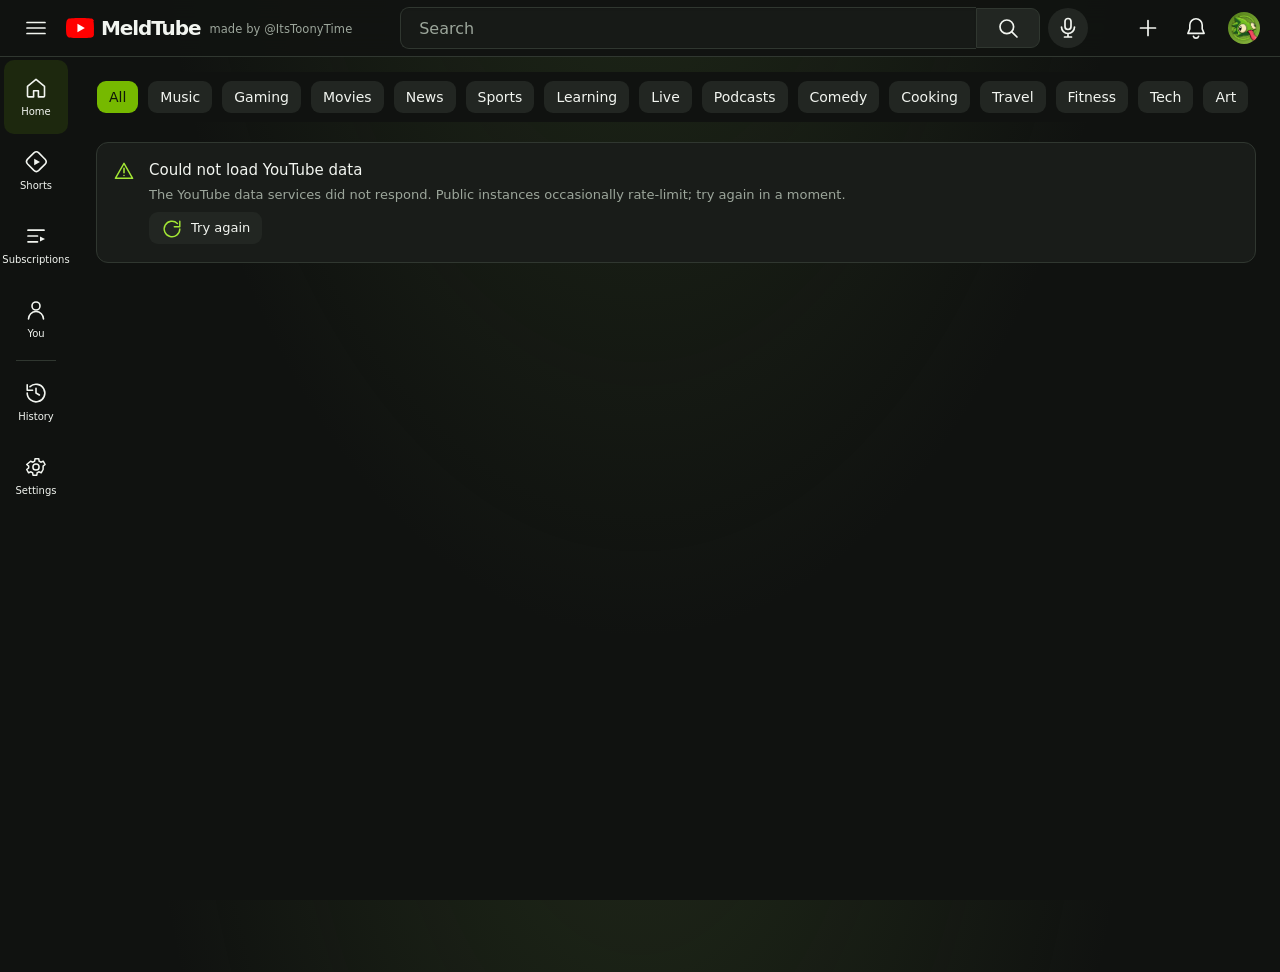
==== commit 733025eb: "Update index.html" ====
--- a/index.html
+++ b/index.html
@@ -110,7 +110,11 @@
     <button class="icon-btn" id="menuBtn" aria-label="Guide" title="Guide">
       <svg class="icon"><use href="#i-menu"/></svg>
     </button>
-      <img src="MeldTube.png">
+    <a class="logo" href="#/" aria-label="MeldTube Home">
+      <svg class="logo-mark" viewBox="0 0 29 20" aria-hidden="true">
+        <path d="M28 3.12C27.67 1.89 26.7.93 25.45.6 23.22 0 14.29 0 14.29 0S5.35 0 3.12.6C1.9.93.93 1.89.6 3.12 0 5.35 0 10 0 10s0 4.65.6 6.88c.33 1.23 1.3 2.19 2.52 2.52C5.35 20 14.29 20 14.29 20s8.93 0 11.16-.6a3.55 3.55 0 0 0 2.52-2.52C28 14.65 28 10 28 10s0-4.65-.6-6.88Z" fill="#FF0000"/>
+        <path d="M11.43 14.29 18.85 10l-7.42-4.29Z" fill="#fff"/>
+      </svg>
       <span class="logo-word">MeldTube</span>
       <span class="logo-made">made by @ItsToonyTime</span>
     </a>
@@ -181,7 +185,7 @@
 <div id="toastRoot" class="toast-root" role="status" aria-live="polite"></div>
 
 <noscript>
-  <div class="noscript">This MeldTube clone needs JavaScript to load videos.</div>
+  <div class="noscript">MeldTube needs JavaScript to load videos.</div>
 </noscript>
 
 <script src="script.js?v=6"></script>
